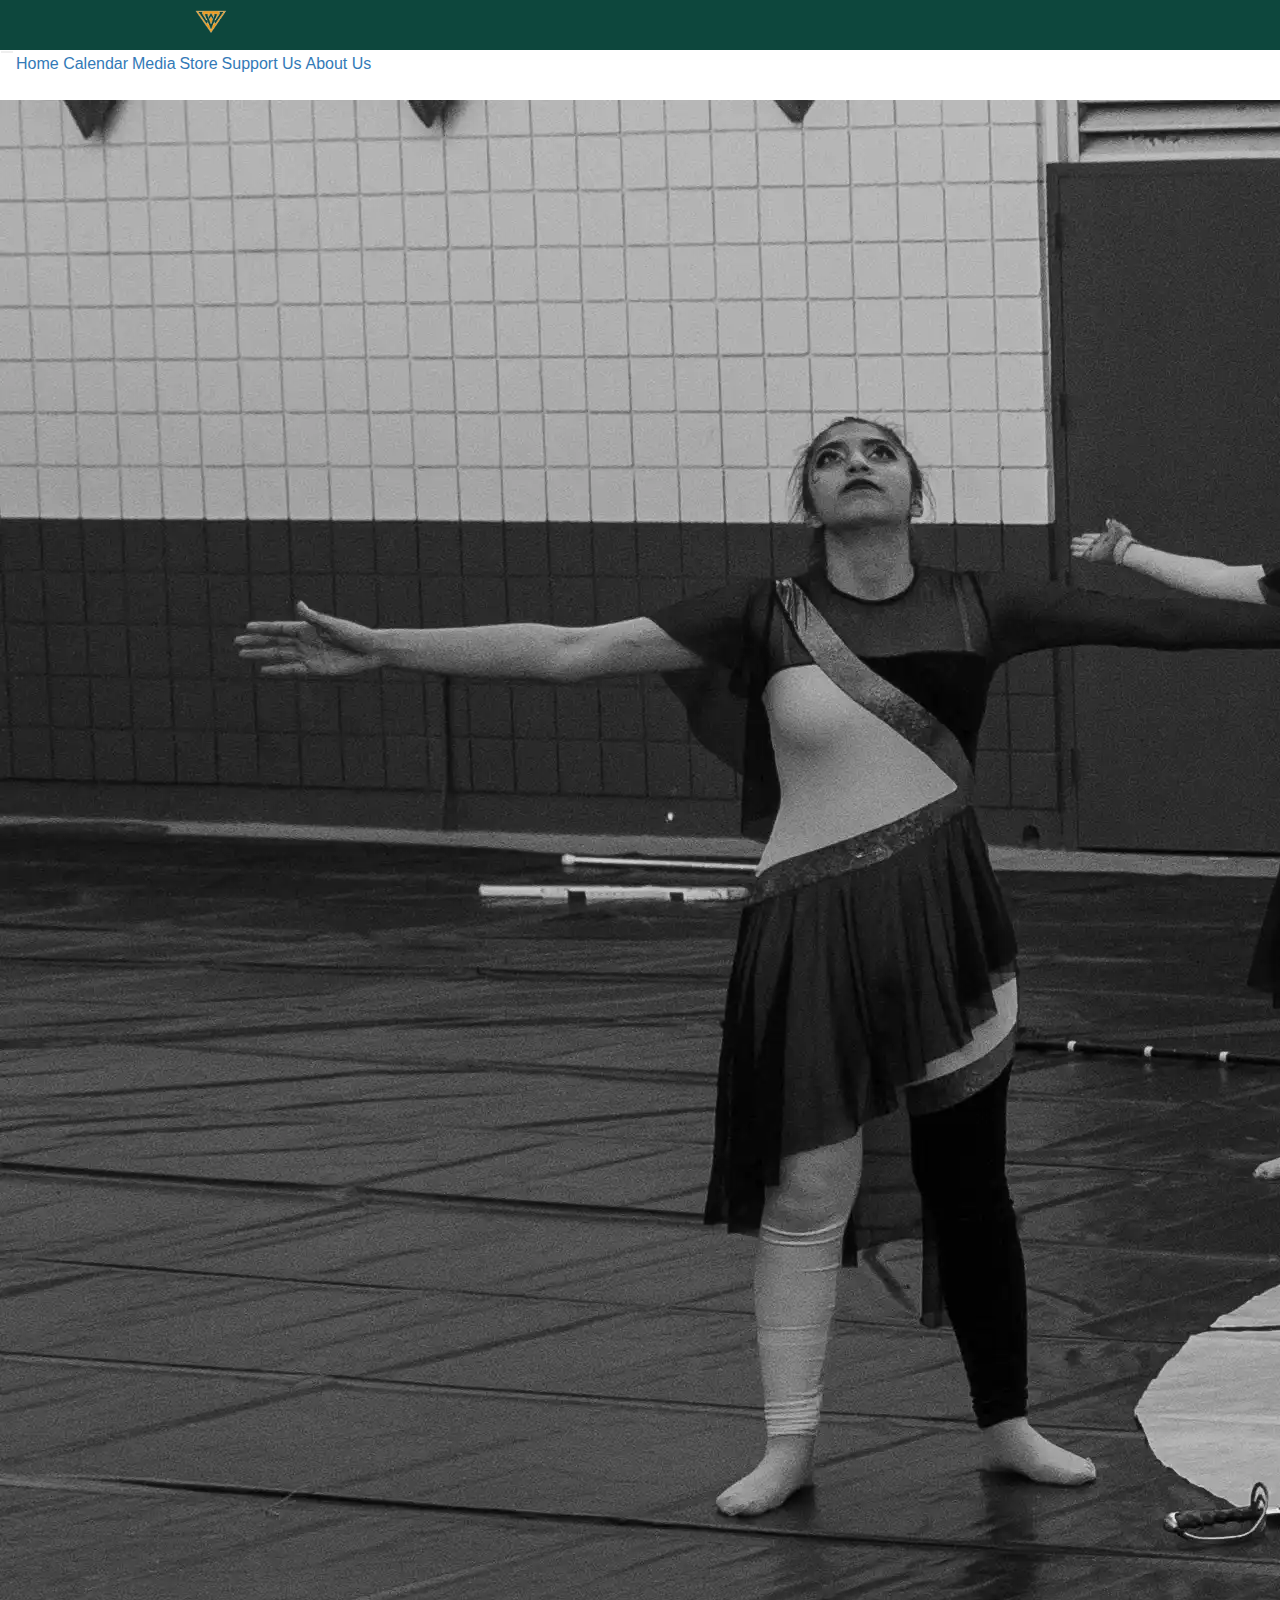
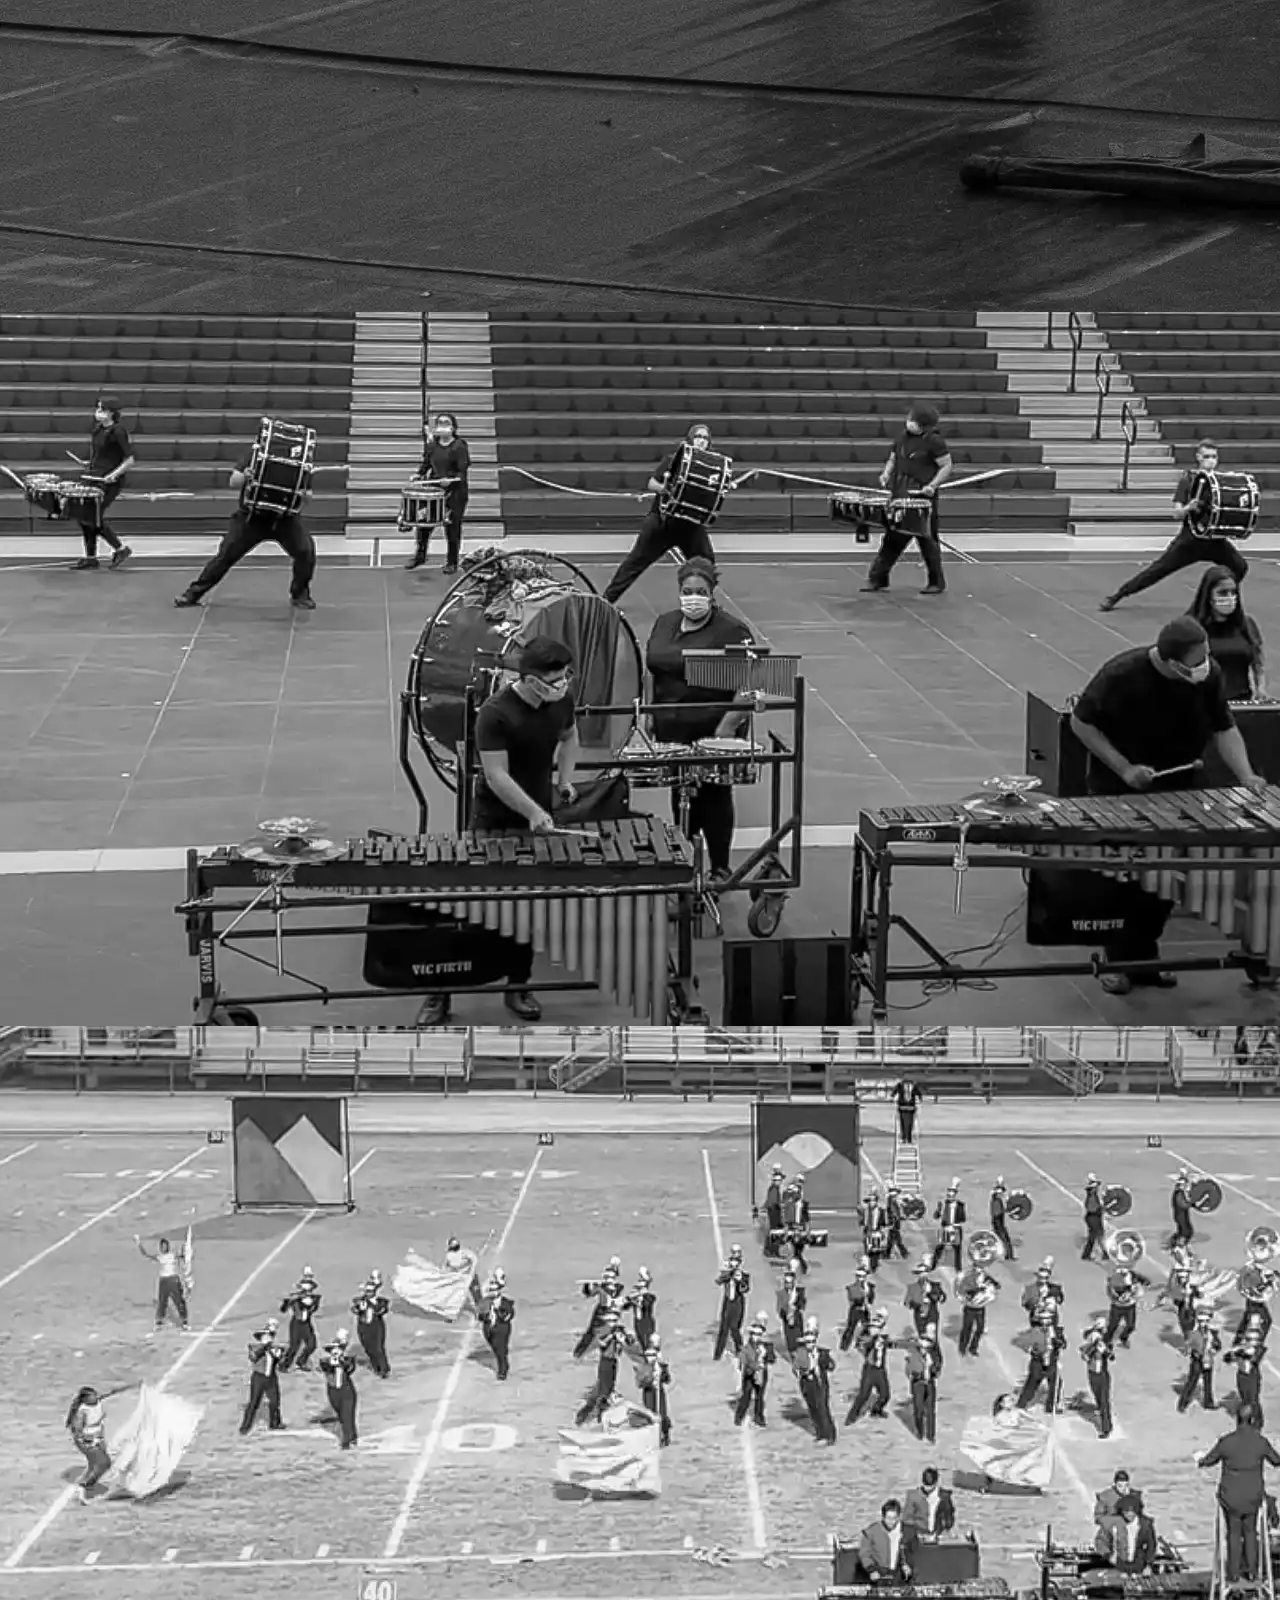
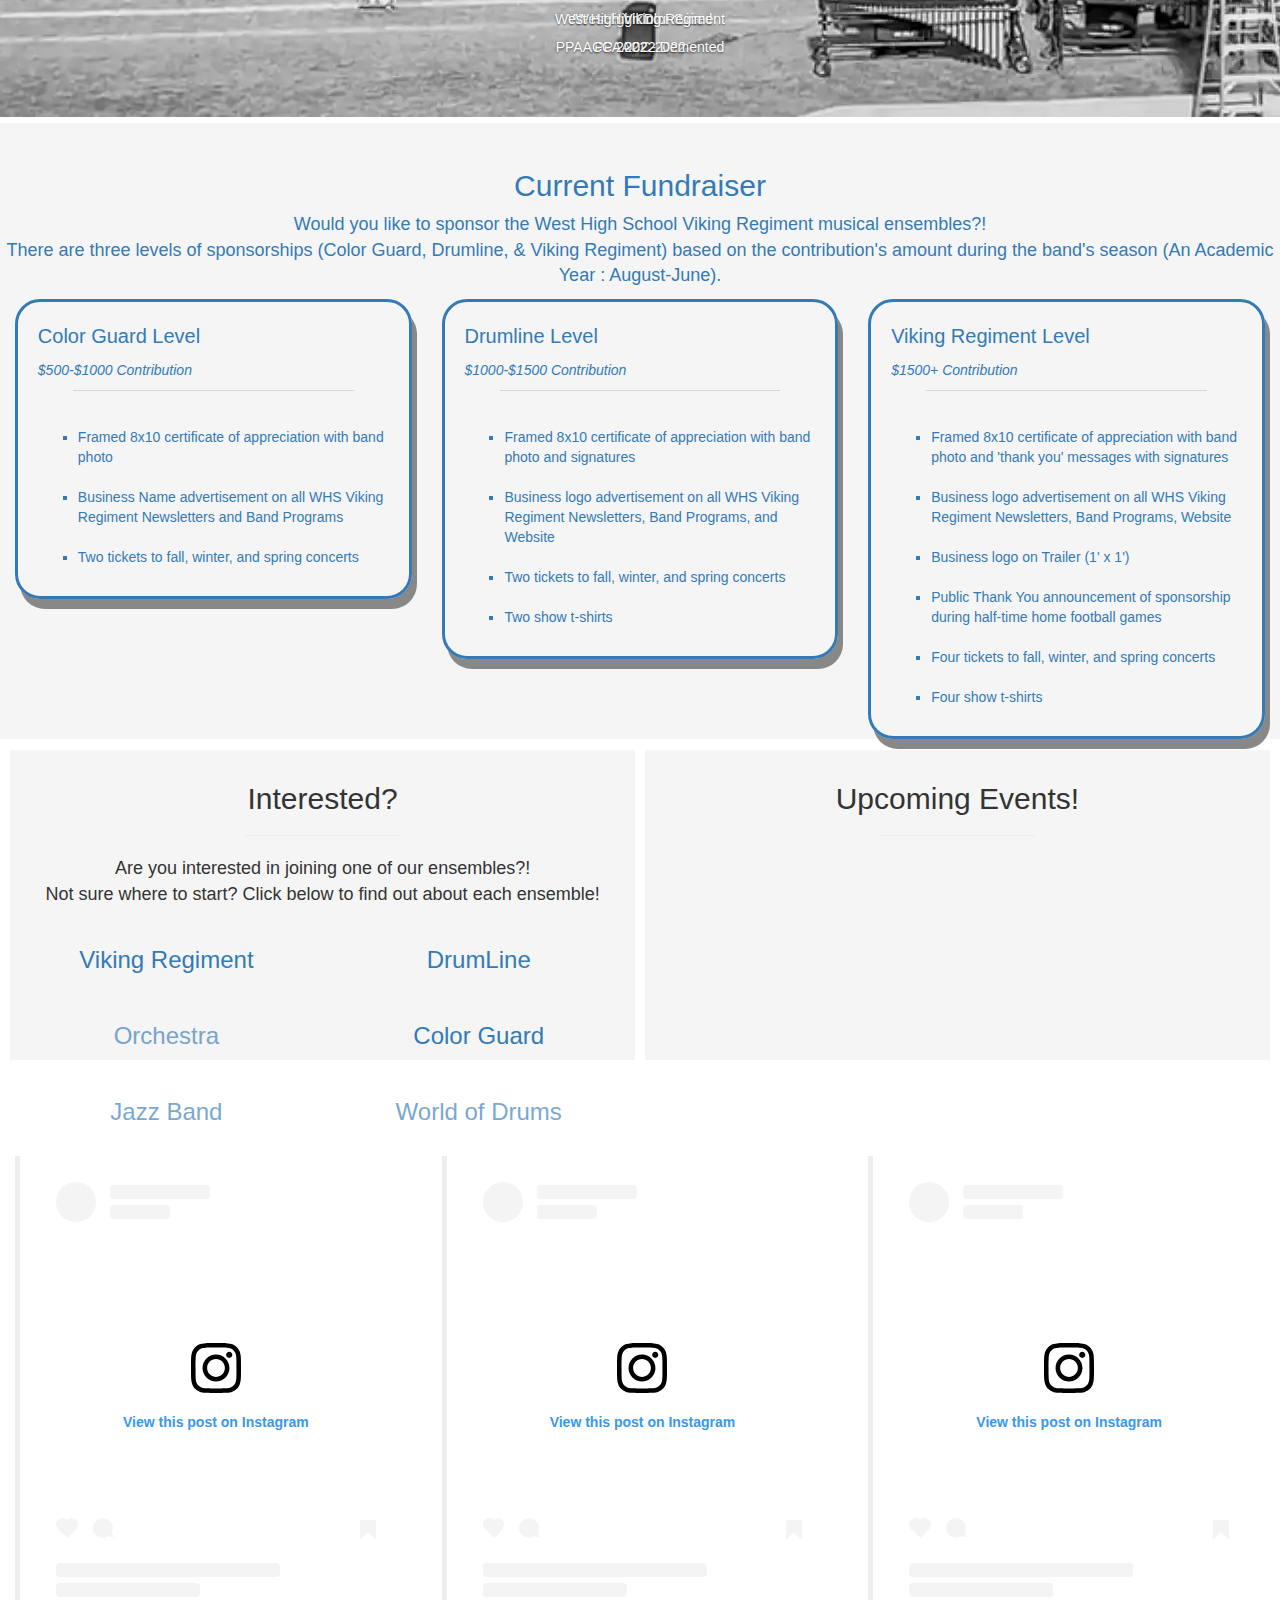
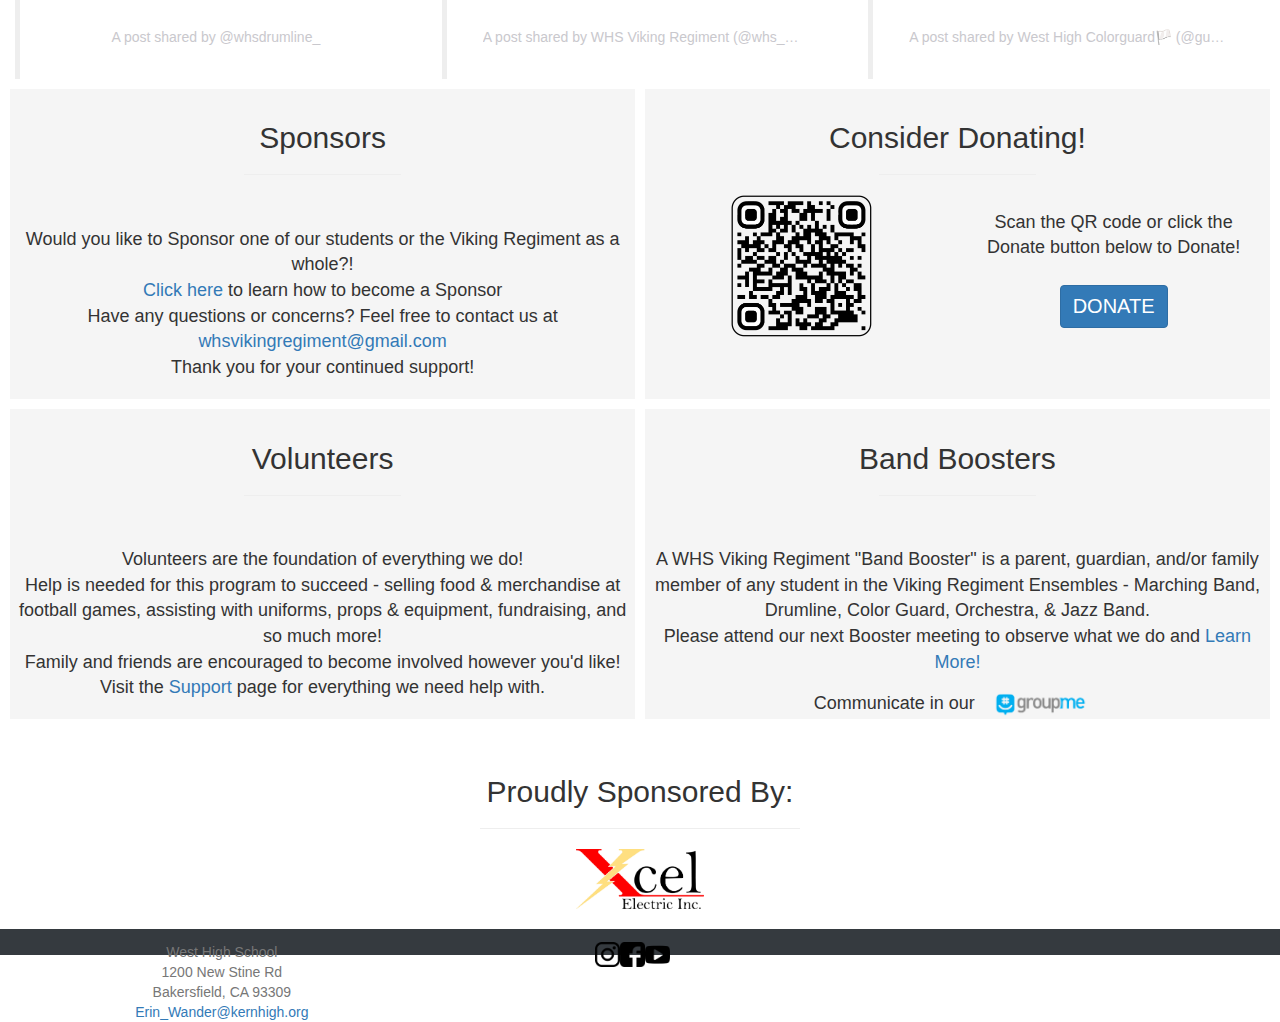
==== index.html @ 7cbf62c9 "Testing fundraiser section" ====
<!doctype = HTML>
  <html lang='en'>

  <!--<link rel="stylesheet" href="https://stackpath.bootstrapcdn.com/bootstrap/4.1.3/css/bootstrap.min.css"
    integrity="sha384-MCw98/SFnGE8fJT3GXwEOngsV7Zt27NXFoaoApmYm81iuXoPkFOJwJ8ERdknLPMO" crossorigin="anonymous">-->
  <link rel="stylesheet" href="https://maxcdn.bootstrapcdn.com/bootstrap/3.4.1/css/bootstrap.min.css">
  <link type="text/css" rel="stylesheet" href='./css/style.css'>

  <script src="https://code.jquery.com/jquery-1.10.2.js"></script>
  <script src="https://ajax.googleapis.com/ajax/libs/jquery/3.6.0/jquery.min.js"></script>
  <script src="https://maxcdn.bootstrapcdn.com/bootstrap/3.4.1/js/bootstrap.min.js"></script>




  <head>

    <title>Viking Regiment</title>
    <meta name="description" content="West High School's Viking Regiment. The Official site for all things Viking Regiment. View upcoming events, videos, and merchandise! Please consider supporting us!">
    <link rel="icon" href="./images/logos/WestHeaderLogo.png" type="image/icon type">
    <meta name="viewport" content="width=device-width, initial-scale=1.0">
  </head>

  <body>

    <div id="Navigation"></div>

    <div id="main">

      <div id="scrolls">

        <div id="homeCarousel" class="carousel slide" data-ride="carousel">

          <div class="carousel-inner">

            <div class="carousel-item active">

              <img class="d-block w-100 carouselImage" src="./images/VAPA-ColorGuard.webp" alt="First slide">
              <!--Carousel Image Sizing: 2322 × 714-->
              <div class="carousel-caption d-none d-md-block">

                <h5>West High Color Guard</h5>
                <p>PPAACC 2022</p>
              </div>
            </div>

            <div class="carousel-item">

              <img class="d-block w-100 carouselImage" src="./images/VAPA-DrumLine.webp" alt="Second slide">
              <div class="carousel-caption d-none d-md-block">

                <h5>West High DrumLine</h5>
                <p>PPAACC 2022 - Demented</p>
              </div>
            </div>

            <div class="carousel-item">

              <img class="d-block w-100 carouselImage" src="./images/VAPA-MarchingBand.webp" alt="Third slide">
              <div class="carousel-caption d-none d-md-block">

                <h5>West High Viking Regiment</h5>
                <p>2022</p>
              </div>
            </div>
          </div>
        </div>
      </div>

      <!--<div class="indexAnnouncement">

        <div class="fireworks">

          <a href="fireworks.html">

            <img class="indexAnnouncementImg" src="./images/fireworksBooth.webp">
          </a>
        </div>
      </div>-->

      <div class="indexAnnouncement">

        <div class="fundRaiser">

          <a href="fundraiserflyer.html" target="_blank">

            <div class = "indexContentTitle">

              <h1 class = "websiteTitle">Current Fundraiser</h1>
            </div>

            <div class = "indexContentDescription websiteText">
            
              <p>
                Would you like to sponsor the West High School Viking Regiment musical ensembles?!
                <br>
                There are three levels of sponsorships (Color Guard, Drumline, & Viking Regiment) based on the contribution's amount during the band's season (An Academic Year : August-June).
              </p>
            </div>

            <div class = "sponsorshipTiers row">

              <div class = "sponsorTier col-sm-4">

                <div class = "tierCard">
                                    
                  <div class = "tierName">
                                            
                    <p>Color Guard Level</p>
                  </div>

                  <div class = "tierQuantity">

                    <p>$500-$1000 Contribution</p>

                    <hr class="hrStyle">
                  </div>

                  <div class = "tierDescription">

                    <ul style="list-style-type:square;">
                                                
                      <li>Framed 8x10 certificate of appreciation with band photo</li>
                      <br>
                      <li>Business Name advertisement on all WHS Viking Regiment Newsletters and Band Programs</li>
                      <br>
                      <li>Two tickets to fall, winter, and spring concerts</li>
                    </ul>
                  </div>
                </div>
              </div>

              <div class = "sponsorTier col-sm-4">

                <div class = "tierCard">

                  <div class = "tierName">

                    <p>Drumline Level</p>
                  </div>

                  <div class = "tierQuantity">

                    <p>$1000-$1500 Contribution</p>

                    <hr class="hrStyle">
                  </div>

                  <div class = "tierDescription">

                    <ul style="list-style-type:square;">
                                                
                      <li>Framed 8x10 certificate of appreciation with band photo and signatures</li>
                      <br>
                      <li>Business logo advertisement on all WHS Viking Regiment Newsletters, Band Programs, and Website</li>
                      <br>
                      <li>Two tickets to fall, winter, and spring concerts</li>
                      <br>
                      <li>Two show t-shirts</li>
                    </ul>
                  </div>
                </div>
              </div>

              <div class = "sponsorTier col-sm-4">

                <div class = "tierCard">

                  <div class = "tierName">

                    <p>Viking Regiment Level</p>
                  </div>

                  <div class = "tierQuantity">

                    <p>$1500+ Contribution</p>

                   <hr class="hrStyle">
                  </div>

                  <div class = "tierDescription">

                    <ul style="list-style-type:square;">
                                                
                      <li>Framed 8x10 certificate of appreciation with band photo and 'thank you' messages with signatures</li>
                      <br>
                      <li>Business logo advertisement on all WHS Viking Regiment Newsletters, Band Programs, Website</li>
                      <br>
                      <li>Business logo on Trailer (1' x 1')</li>
                      <br>
                      <li>Public Thank You announcement of sponsorship during half-time home football games</li>
                      <br>
                      <li>Four tickets to fall, winter, and spring concerts</li>
                      <br>
                      <li>Four show t-shirts</li>
                    </ul>
                  </div>
                </div>
              </div>
            </div>
          </a>
        </div>
      </div>

      <div class="indexBody row">

        <div class="indexContentLeft col-xs-12 col-md-6">

          <div class = "indexContentSquare">
            <div class="indexContentTop">

              <div class="indexContentTitle">

                <h1 class="websiteTitle">Interested?</h1>

                <hr class="hrStyleTitle">
              </div>

              <div class="indexContentDescription websiteText">

                <p>Are you interested in joining one of our ensembles?!<br>
                  Not sure where to start? Click below to find out about each ensemble!</p>
              </div>
            </div>

            <div class="indexContentBottom">

              <div class="joinEnsembles row">

                <div class="joinEnsemblesLeft col-xs-6 row">

                  <div class="indexEnsemblebutton col-12">

                    <a type="button" class="btn btn-outline-dark col-12" href="./aboutUs.html/#VikingRegiment">
                      
                      <h3 class="indexEnsemble">Viking Regiment</h3>
                    </a>
                  </div>

                  <div class="indexEnsemblebutton col-12">

                    <a type="button" class="btn btn-outline-dark col-12 disabled" href="aboutUs.html/#orcheestra">
                      
                      <h3 class="indexEnsemble">Orchestra</h3>
                    </a>
                  </div>

                  <div class="indexEnsemblebutton col-12">

                    <a type="button" class="btn btn-outline-dark col-12 disabled" href="aboutUs.html/#jazzband">
                      
                      <h3 class="indexEnsemble">Jazz Band</h3>
                    </a>
                  </div>
                </div>

                <div class="joinEnsemblesRight col-xs-6">

                  <div class="indexEnsemblebutton col-12">

                    <a type="button" class="btn btn-outline-dark col-12" href="./aboutUs.html/#Drumline">
                      
                      <h3 class="indexEnsemble">DrumLine</h3>
                    </a>
                  </div>

                  <div class="indexEnsemblebutton col-12">

                    <a type="button" class="btn btn-outline-dark col-12" href="./aboutUs.html/#ColorGuard">
                      
                      <h3 class="indexEnsemble">Color Guard</h3>
                    </a>
                  </div>

                  <div class="indexEnsemblebutton col-12">

                    <a type="button" class="btn btn-outline-dark col-12 disabled" href="aboutUs.html/#drumworld">
                      
                      <h3 class="indexEnsemble">World of Drums</h3>
                    </a>
                  </div>
                </div>
              </div>
            </div>
          </div>
        </div>

        <div class="indexContentRight col-xs-12 col-md-6">

          <div class = "indexContentSquare">
            
            <div class="indexContentTop">

              <div class="indexContentTitle">

                <h1 class="websiteTitle">Upcoming Events!</h1>

                <hr class="hrStyleTitle">
              </div>
            </div>

            <div class="indexContentBottom">

              <iframe class="calendarWeek"
                
                src="https://calendar.google.com/calendar/embed?height=600&wkst=1&bgcolor=%23ffffff&ctz=America%2FLos_Angeles&mode=AGENDA&showTabs=0&showPrint=0&showDate=1&showTitle=0&showNav=0&showCalendars=0&src=ZW4udXNhI2hvbGlkYXlAZ3JvdXAudi5jYWxlbmRhci5nb29nbGUuY29t&src=a2VybmhpZ2gub3JnX2c4MG11NG1rcGh2ZWc5aThwYjRnc2JrbWVvQGdyb3VwLmNhbGVuZGFyLmdvb2dsZS5jb20&color=%230B8043&color=%23795548"
                width="800" height="600" frameborder="0" scrolling="no">
              </iframe>
            </div>
          </div>
        </div>
      </div>

      <div class="indexBody row">

        <div class="indexContent col-sm-12 col-md-4">

          <!--Instagram Start-->
          <blockquote class="instagram-media"
            data-instgrm-permalink="https://www.instagram.com/p/CWJnCMuJIZR/?utm_source=ig_embed&amp;utm_campaign=loading"
            data-instgrm-version="14">
            <div style="padding:16px;"> <a
                href="https://www.instagram.com/p/CWJnCMuJIZR/?utm_source=ig_embed&amp;utm_campaign=loading"
                style=" background:#FFFFFF; line-height:0; padding:0 0; text-align:center; text-decoration:none; width:100%;"
                target="_blank">
                <div style=" display: flex; flex-direction: row; align-items: center;">
                  <div
                    style="background-color: #F4F4F4; border-radius: 50%; flex-grow: 0; height: 40px; margin-right: 14px; width: 40px;">
                  </div>
                  <div style="display: flex; flex-direction: column; flex-grow: 1; justify-content: center;">
                    <div
                      style=" background-color: #F4F4F4; border-radius: 4px; flex-grow: 0; height: 14px; margin-bottom: 6px; width: 100px;">
                    </div>
                    <div
                      style=" background-color: #F4F4F4; border-radius: 4px; flex-grow: 0; height: 14px; width: 60px;">
                    </div>
                  </div>
                </div>
                <div style="padding: 19% 0;"></div>
                <div style="display:block; height:50px; margin:0 auto 12px; width:50px;"><svg width="50px" height="50px"
                    viewBox="0 0 60 60" version="1.1" xmlns="https://www.w3.org/2000/svg"
                    xmlns:xlink="https://www.w3.org/1999/xlink">
                    <g stroke="none" stroke-width="1" fill="none" fill-rule="evenodd">
                      <g transform="translate(-511.000000, -20.000000)" fill="#000000">
                        <g>
                          <path
                            d="M556.869,30.41 C554.814,30.41 553.148,32.076 553.148,34.131 C553.148,36.186 554.814,37.852 556.869,37.852 C558.924,37.852 560.59,36.186 560.59,34.131 C560.59,32.076 558.924,30.41 556.869,30.41 M541,60.657 C535.114,60.657 530.342,55.887 530.342,50 C530.342,44.114 535.114,39.342 541,39.342 C546.887,39.342 551.658,44.114 551.658,50 C551.658,55.887 546.887,60.657 541,60.657 M541,33.886 C532.1,33.886 524.886,41.1 524.886,50 C524.886,58.899 532.1,66.113 541,66.113 C549.9,66.113 557.115,58.899 557.115,50 C557.115,41.1 549.9,33.886 541,33.886 M565.378,62.101 C565.244,65.022 564.756,66.606 564.346,67.663 C563.803,69.06 563.154,70.057 562.106,71.106 C561.058,72.155 560.06,72.803 558.662,73.347 C557.607,73.757 556.021,74.244 553.102,74.378 C549.944,74.521 548.997,74.552 541,74.552 C533.003,74.552 532.056,74.521 528.898,74.378 C525.979,74.244 524.393,73.757 523.338,73.347 C521.94,72.803 520.942,72.155 519.894,71.106 C518.846,70.057 518.197,69.06 517.654,67.663 C517.244,66.606 516.755,65.022 516.623,62.101 C516.479,58.943 516.448,57.996 516.448,50 C516.448,42.003 516.479,41.056 516.623,37.899 C516.755,34.978 517.244,33.391 517.654,32.338 C518.197,30.938 518.846,29.942 519.894,28.894 C520.942,27.846 521.94,27.196 523.338,26.654 C524.393,26.244 525.979,25.756 528.898,25.623 C532.057,25.479 533.004,25.448 541,25.448 C548.997,25.448 549.943,25.479 553.102,25.623 C556.021,25.756 557.607,26.244 558.662,26.654 C560.06,27.196 561.058,27.846 562.106,28.894 C563.154,29.942 563.803,30.938 564.346,32.338 C564.756,33.391 565.244,34.978 565.378,37.899 C565.522,41.056 565.552,42.003 565.552,50 C565.552,57.996 565.522,58.943 565.378,62.101 M570.82,37.631 C570.674,34.438 570.167,32.258 569.425,30.349 C568.659,28.377 567.633,26.702 565.965,25.035 C564.297,23.368 562.623,22.342 560.652,21.575 C558.743,20.834 556.562,20.326 553.369,20.18 C550.169,20.033 549.148,20 541,20 C532.853,20 531.831,20.033 528.631,20.18 C525.438,20.326 523.257,20.834 521.349,21.575 C519.376,22.342 517.703,23.368 516.035,25.035 C514.368,26.702 513.342,28.377 512.574,30.349 C511.834,32.258 511.326,34.438 511.181,37.631 C511.035,40.831 511,41.851 511,50 C511,58.147 511.035,59.17 511.181,62.369 C511.326,65.562 511.834,67.743 512.574,69.651 C513.342,71.625 514.368,73.296 516.035,74.965 C517.703,76.634 519.376,77.658 521.349,78.425 C523.257,79.167 525.438,79.673 528.631,79.82 C531.831,79.965 532.853,80.001 541,80.001 C549.148,80.001 550.169,79.965 553.369,79.82 C556.562,79.673 558.743,79.167 560.652,78.425 C562.623,77.658 564.297,76.634 565.965,74.965 C567.633,73.296 568.659,71.625 569.425,69.651 C570.167,67.743 570.674,65.562 570.82,62.369 C570.966,59.17 571,58.147 571,50 C571,41.851 570.966,40.831 570.82,37.631">
                          </path>
                        </g>
                      </g>
                    </g>
                  </svg></div>
                <div style="padding-top: 8px;">
                  <div
                    style=" color:#3897f0; font-family:Arial,sans-serif; font-size:14px; font-style:normal; font-weight:550; line-height:18px;">
                    View this post on Instagram</div>
                </div>
                <div style="padding: 12.5% 0;"></div>
                <div style="display: flex; flex-direction: row; margin-bottom: 14px; align-items: center;">
                  <div>
                    <div
                      style="background-color: #F4F4F4; border-radius: 50%; height: 12.5px; width: 12.5px; transform: translateX(0px) translateY(7px);">
                    </div>
                    <div
                      style="background-color: #F4F4F4; height: 12.5px; transform: rotate(-45deg) translateX(3px) translateY(1px); width: 12.5px; flex-grow: 0; margin-right: 14px; margin-left: 2px;">
                    </div>
                    <div
                      style="background-color: #F4F4F4; border-radius: 50%; height: 12.5px; width: 12.5px; transform: translateX(9px) translateY(-18px);">
                    </div>
                  </div>
                  <div style="margin-left: 8px;">
                    <div
                      style=" background-color: #F4F4F4; border-radius: 50%; flex-grow: 0; height: 20px; width: 20px;">
                    </div>
                    <div
                      style=" width: 0; height: 0; border-top: 2px solid transparent; border-left: 6px solid #f4f4f4; border-bottom: 2px solid transparent; transform: translateX(16px) translateY(-4px) rotate(30deg)">
                    </div>
                  </div>
                  <div style="margin-left: auto;">
                    <div
                      style=" width: 0px; border-top: 8px solid #F4F4F4; border-right: 8px solid transparent; transform: translateY(16px);">
                    </div>
                    <div
                      style=" background-color: #F4F4F4; flex-grow: 0; height: 12px; width: 16px; transform: translateY(-4px);">
                    </div>
                    <div
                      style=" width: 0; height: 0; border-top: 8px solid #F4F4F4; border-left: 8px solid transparent; transform: translateY(-4px) translateX(8px);">
                    </div>
                  </div>
                </div>
                <div
                  style="display: flex; flex-direction: column; flex-grow: 1; justify-content: center; margin-bottom: 24px;">
                  <div
                    style=" background-color: #F4F4F4; border-radius: 4px; flex-grow: 0; height: 14px; margin-bottom: 6px; width: 224px;">
                  </div>
                  <div
                    style=" background-color: #F4F4F4; border-radius: 4px; flex-grow: 0; height: 14px; width: 144px;">
                  </div>
                </div>
              </a>
              <p
                style=" color:#c9c8cd; font-family:Arial,sans-serif; font-size:14px; line-height:17px; margin-bottom:0; margin-top:8px; overflow:hidden; padding:8px 0 7px; text-align:center; text-overflow:ellipsis; white-space:nowrap;">
                <a href="https://www.instagram.com/p/CWJnCMuJIZR/?utm_source=ig_embed&amp;utm_campaign=loading"
                  style=" color:#c9c8cd; font-family:Arial,sans-serif; font-size:14px; font-style:normal; font-weight:normal; line-height:17px; text-decoration:none;"
                  target="_blank">A post shared by @whsdrumline_</a>
              </p>
            </div>
          </blockquote>
          <script async src="//www.instagram.com/embed.js"></script>
          <!--Instagram End-->
        </div>

        <div class="indexContent col-sm-12 col-md-4">

          <!--Instagram Start-->
          <blockquote class="instagram-media"
            data-instgrm-permalink="https://www.instagram.com/p/CVsuBk7LFLL/?utm_source=ig_embed&amp;utm_campaign=loading"
            data-instgrm-version="14">
            <div style="padding:16px;"> <a
                href="https://www.instagram.com/p/CVsuBk7LFLL/?utm_source=ig_embed&amp;utm_campaign=loading"
                style=" background:#FFFFFF; line-height:0; padding:0 0; text-align:center; text-decoration:none; width:100%;"
                target="_blank">
                <div style=" display: flex; flex-direction: row; align-items: center;">
                  <div
                    style="background-color: #F4F4F4; border-radius: 50%; flex-grow: 0; height: 40px; margin-right: 14px; width: 40px;">
                  </div>
                  <div style="display: flex; flex-direction: column; flex-grow: 1; justify-content: center;">
                    <div
                      style=" background-color: #F4F4F4; border-radius: 4px; flex-grow: 0; height: 14px; margin-bottom: 6px; width: 100px;">
                    </div>
                    <div
                      style=" background-color: #F4F4F4; border-radius: 4px; flex-grow: 0; height: 14px; width: 60px;">
                    </div>
                  </div>
                </div>
                <div style="padding: 19% 0;"></div>
                <div style="display:block; height:50px; margin:0 auto 12px; width:50px;"><svg width="50px" height="50px"
                    viewBox="0 0 60 60" version="1.1" xmlns="https://www.w3.org/2000/svg"
                    xmlns:xlink="https://www.w3.org/1999/xlink">
                    <g stroke="none" stroke-width="1" fill="none" fill-rule="evenodd">
                      <g transform="translate(-511.000000, -20.000000)" fill="#000000">
                        <g>
                          <path
                            d="M556.869,30.41 C554.814,30.41 553.148,32.076 553.148,34.131 C553.148,36.186 554.814,37.852 556.869,37.852 C558.924,37.852 560.59,36.186 560.59,34.131 C560.59,32.076 558.924,30.41 556.869,30.41 M541,60.657 C535.114,60.657 530.342,55.887 530.342,50 C530.342,44.114 535.114,39.342 541,39.342 C546.887,39.342 551.658,44.114 551.658,50 C551.658,55.887 546.887,60.657 541,60.657 M541,33.886 C532.1,33.886 524.886,41.1 524.886,50 C524.886,58.899 532.1,66.113 541,66.113 C549.9,66.113 557.115,58.899 557.115,50 C557.115,41.1 549.9,33.886 541,33.886 M565.378,62.101 C565.244,65.022 564.756,66.606 564.346,67.663 C563.803,69.06 563.154,70.057 562.106,71.106 C561.058,72.155 560.06,72.803 558.662,73.347 C557.607,73.757 556.021,74.244 553.102,74.378 C549.944,74.521 548.997,74.552 541,74.552 C533.003,74.552 532.056,74.521 528.898,74.378 C525.979,74.244 524.393,73.757 523.338,73.347 C521.94,72.803 520.942,72.155 519.894,71.106 C518.846,70.057 518.197,69.06 517.654,67.663 C517.244,66.606 516.755,65.022 516.623,62.101 C516.479,58.943 516.448,57.996 516.448,50 C516.448,42.003 516.479,41.056 516.623,37.899 C516.755,34.978 517.244,33.391 517.654,32.338 C518.197,30.938 518.846,29.942 519.894,28.894 C520.942,27.846 521.94,27.196 523.338,26.654 C524.393,26.244 525.979,25.756 528.898,25.623 C532.057,25.479 533.004,25.448 541,25.448 C548.997,25.448 549.943,25.479 553.102,25.623 C556.021,25.756 557.607,26.244 558.662,26.654 C560.06,27.196 561.058,27.846 562.106,28.894 C563.154,29.942 563.803,30.938 564.346,32.338 C564.756,33.391 565.244,34.978 565.378,37.899 C565.522,41.056 565.552,42.003 565.552,50 C565.552,57.996 565.522,58.943 565.378,62.101 M570.82,37.631 C570.674,34.438 570.167,32.258 569.425,30.349 C568.659,28.377 567.633,26.702 565.965,25.035 C564.297,23.368 562.623,22.342 560.652,21.575 C558.743,20.834 556.562,20.326 553.369,20.18 C550.169,20.033 549.148,20 541,20 C532.853,20 531.831,20.033 528.631,20.18 C525.438,20.326 523.257,20.834 521.349,21.575 C519.376,22.342 517.703,23.368 516.035,25.035 C514.368,26.702 513.342,28.377 512.574,30.349 C511.834,32.258 511.326,34.438 511.181,37.631 C511.035,40.831 511,41.851 511,50 C511,58.147 511.035,59.17 511.181,62.369 C511.326,65.562 511.834,67.743 512.574,69.651 C513.342,71.625 514.368,73.296 516.035,74.965 C517.703,76.634 519.376,77.658 521.349,78.425 C523.257,79.167 525.438,79.673 528.631,79.82 C531.831,79.965 532.853,80.001 541,80.001 C549.148,80.001 550.169,79.965 553.369,79.82 C556.562,79.673 558.743,79.167 560.652,78.425 C562.623,77.658 564.297,76.634 565.965,74.965 C567.633,73.296 568.659,71.625 569.425,69.651 C570.167,67.743 570.674,65.562 570.82,62.369 C570.966,59.17 571,58.147 571,50 C571,41.851 570.966,40.831 570.82,37.631">
                          </path>
                        </g>
                      </g>
                    </g>
                  </svg></div>
                <div style="padding-top: 8px;">
                  <div
                    style=" color:#3897f0; font-family:Arial,sans-serif; font-size:14px; font-style:normal; font-weight:550; line-height:18px;">
                    View this post on Instagram</div>
                </div>
                <div style="padding: 12.5% 0;"></div>
                <div style="display: flex; flex-direction: row; margin-bottom: 14px; align-items: center;">
                  <div>
                    <div
                      style="background-color: #F4F4F4; border-radius: 50%; height: 12.5px; width: 12.5px; transform: translateX(0px) translateY(7px);">
                    </div>
                    <div
                      style="background-color: #F4F4F4; height: 12.5px; transform: rotate(-45deg) translateX(3px) translateY(1px); width: 12.5px; flex-grow: 0; margin-right: 14px; margin-left: 2px;">
                    </div>
                    <div
                      style="background-color: #F4F4F4; border-radius: 50%; height: 12.5px; width: 12.5px; transform: translateX(9px) translateY(-18px);">
                    </div>
                  </div>
                  <div style="margin-left: 8px;">
                    <div
                      style=" background-color: #F4F4F4; border-radius: 50%; flex-grow: 0; height: 20px; width: 20px;">
                    </div>
                    <div
                      style=" width: 0; height: 0; border-top: 2px solid transparent; border-left: 6px solid #f4f4f4; border-bottom: 2px solid transparent; transform: translateX(16px) translateY(-4px) rotate(30deg)">
                    </div>
                  </div>
                  <div style="margin-left: auto;">
                    <div
                      style=" width: 0px; border-top: 8px solid #F4F4F4; border-right: 8px solid transparent; transform: translateY(16px);">
                    </div>
                    <div
                      style=" background-color: #F4F4F4; flex-grow: 0; height: 12px; width: 16px; transform: translateY(-4px);">
                    </div>
                    <div
                      style=" width: 0; height: 0; border-top: 8px solid #F4F4F4; border-left: 8px solid transparent; transform: translateY(-4px) translateX(8px);">
                    </div>
                  </div>
                </div>
                <div
                  style="display: flex; flex-direction: column; flex-grow: 1; justify-content: center; margin-bottom: 24px;">
                  <div
                    style=" background-color: #F4F4F4; border-radius: 4px; flex-grow: 0; height: 14px; margin-bottom: 6px; width: 224px;">
                  </div>
                  <div
                    style=" background-color: #F4F4F4; border-radius: 4px; flex-grow: 0; height: 14px; width: 144px;">
                  </div>
                </div>
              </a>
              <p
                style=" color:#c9c8cd; font-family:Arial,sans-serif; font-size:14px; line-height:17px; margin-bottom:0; margin-top:8px; overflow:hidden; padding:8px 0 7px; text-align:center; text-overflow:ellipsis; white-space:nowrap;">
                <a href="https://www.instagram.com/p/CVsuBk7LFLL/?utm_source=ig_embed&amp;utm_campaign=loading"
                  style=" color:#c9c8cd; font-family:Arial,sans-serif; font-size:14px; font-style:normal; font-weight:normal; line-height:17px; text-decoration:none;"
                  target="_blank">A post shared by WHS Viking Regiment (@whs_vikingregiment)</a>
              </p>
            </div>
          </blockquote>
          <script async src="//www.instagram.com/embed.js"></script>
          <!--Instagram End-->
        </div>

        <div class="indexContent col-sm-12 col-md-4">

          <!--Instagram Start-->
          <blockquote class="instagram-media"
            data-instgrm-permalink="https://www.instagram.com/p/CcD3TTrPAkm/?utm_source=ig_embed&amp;utm_campaign=loading"
            data-instgrm-version="14">
            <div style="padding:16px;"> <a
                href="https://www.instagram.com/p/CcD3TTrPAkm/?utm_source=ig_embed&amp;utm_campaign=loading"
                style=" background:#FFFFFF; line-height:0; padding:0 0; text-align:center; text-decoration:none; width:100%;"
                target="_blank">
                <div style=" display: flex; flex-direction: row; align-items: center;">
                  <div
                    style="background-color: #F4F4F4; border-radius: 50%; flex-grow: 0; height: 40px; margin-right: 14px; width: 40px;">
                  </div>
                  <div style="display: flex; flex-direction: column; flex-grow: 1; justify-content: center;">
                    <div
                      style=" background-color: #F4F4F4; border-radius: 4px; flex-grow: 0; height: 14px; margin-bottom: 6px; width: 100px;">
                    </div>
                    <div
                      style=" background-color: #F4F4F4; border-radius: 4px; flex-grow: 0; height: 14px; width: 60px;">
                    </div>
                  </div>
                </div>
                <div style="padding: 19% 0;"></div>
                <div style="display:block; height:50px; margin:0 auto 12px; width:50px;"><svg width="50px" height="50px"
                    viewBox="0 0 60 60" version="1.1" xmlns="https://www.w3.org/2000/svg"
                    xmlns:xlink="https://www.w3.org/1999/xlink">
                    <g stroke="none" stroke-width="1" fill="none" fill-rule="evenodd">
                      <g transform="translate(-511.000000, -20.000000)" fill="#000000">
                        <g>
                          <path
                            d="M556.869,30.41 C554.814,30.41 553.148,32.076 553.148,34.131 C553.148,36.186 554.814,37.852 556.869,37.852 C558.924,37.852 560.59,36.186 560.59,34.131 C560.59,32.076 558.924,30.41 556.869,30.41 M541,60.657 C535.114,60.657 530.342,55.887 530.342,50 C530.342,44.114 535.114,39.342 541,39.342 C546.887,39.342 551.658,44.114 551.658,50 C551.658,55.887 546.887,60.657 541,60.657 M541,33.886 C532.1,33.886 524.886,41.1 524.886,50 C524.886,58.899 532.1,66.113 541,66.113 C549.9,66.113 557.115,58.899 557.115,50 C557.115,41.1 549.9,33.886 541,33.886 M565.378,62.101 C565.244,65.022 564.756,66.606 564.346,67.663 C563.803,69.06 563.154,70.057 562.106,71.106 C561.058,72.155 560.06,72.803 558.662,73.347 C557.607,73.757 556.021,74.244 553.102,74.378 C549.944,74.521 548.997,74.552 541,74.552 C533.003,74.552 532.056,74.521 528.898,74.378 C525.979,74.244 524.393,73.757 523.338,73.347 C521.94,72.803 520.942,72.155 519.894,71.106 C518.846,70.057 518.197,69.06 517.654,67.663 C517.244,66.606 516.755,65.022 516.623,62.101 C516.479,58.943 516.448,57.996 516.448,50 C516.448,42.003 516.479,41.056 516.623,37.899 C516.755,34.978 517.244,33.391 517.654,32.338 C518.197,30.938 518.846,29.942 519.894,28.894 C520.942,27.846 521.94,27.196 523.338,26.654 C524.393,26.244 525.979,25.756 528.898,25.623 C532.057,25.479 533.004,25.448 541,25.448 C548.997,25.448 549.943,25.479 553.102,25.623 C556.021,25.756 557.607,26.244 558.662,26.654 C560.06,27.196 561.058,27.846 562.106,28.894 C563.154,29.942 563.803,30.938 564.346,32.338 C564.756,33.391 565.244,34.978 565.378,37.899 C565.522,41.056 565.552,42.003 565.552,50 C565.552,57.996 565.522,58.943 565.378,62.101 M570.82,37.631 C570.674,34.438 570.167,32.258 569.425,30.349 C568.659,28.377 567.633,26.702 565.965,25.035 C564.297,23.368 562.623,22.342 560.652,21.575 C558.743,20.834 556.562,20.326 553.369,20.18 C550.169,20.033 549.148,20 541,20 C532.853,20 531.831,20.033 528.631,20.18 C525.438,20.326 523.257,20.834 521.349,21.575 C519.376,22.342 517.703,23.368 516.035,25.035 C514.368,26.702 513.342,28.377 512.574,30.349 C511.834,32.258 511.326,34.438 511.181,37.631 C511.035,40.831 511,41.851 511,50 C511,58.147 511.035,59.17 511.181,62.369 C511.326,65.562 511.834,67.743 512.574,69.651 C513.342,71.625 514.368,73.296 516.035,74.965 C517.703,76.634 519.376,77.658 521.349,78.425 C523.257,79.167 525.438,79.673 528.631,79.82 C531.831,79.965 532.853,80.001 541,80.001 C549.148,80.001 550.169,79.965 553.369,79.82 C556.562,79.673 558.743,79.167 560.652,78.425 C562.623,77.658 564.297,76.634 565.965,74.965 C567.633,73.296 568.659,71.625 569.425,69.651 C570.167,67.743 570.674,65.562 570.82,62.369 C570.966,59.17 571,58.147 571,50 C571,41.851 570.966,40.831 570.82,37.631">
                          </path>
                        </g>
                      </g>
                    </g>
                  </svg></div>
                <div style="padding-top: 8px;">
                  <div
                    style=" color:#3897f0; font-family:Arial,sans-serif; font-size:14px; font-style:normal; font-weight:550; line-height:18px;">
                    View this post on Instagram</div>
                </div>
                <div style="padding: 12.5% 0;"></div>
                <div style="display: flex; flex-direction: row; margin-bottom: 14px; align-items: center;">
                  <div>
                    <div
                      style="background-color: #F4F4F4; border-radius: 50%; height: 12.5px; width: 12.5px; transform: translateX(0px) translateY(7px);">
                    </div>
                    <div
                      style="background-color: #F4F4F4; height: 12.5px; transform: rotate(-45deg) translateX(3px) translateY(1px); width: 12.5px; flex-grow: 0; margin-right: 14px; margin-left: 2px;">
                    </div>
                    <div
                      style="background-color: #F4F4F4; border-radius: 50%; height: 12.5px; width: 12.5px; transform: translateX(9px) translateY(-18px);">
                    </div>
                  </div>
                  <div style="margin-left: 8px;">
                    <div
                      style=" background-color: #F4F4F4; border-radius: 50%; flex-grow: 0; height: 20px; width: 20px;">
                    </div>
                    <div
                      style=" width: 0; height: 0; border-top: 2px solid transparent; border-left: 6px solid #f4f4f4; border-bottom: 2px solid transparent; transform: translateX(16px) translateY(-4px) rotate(30deg)">
                    </div>
                  </div>
                  <div style="margin-left: auto;">
                    <div
                      style=" width: 0px; border-top: 8px solid #F4F4F4; border-right: 8px solid transparent; transform: translateY(16px);">
                    </div>
                    <div
                      style=" background-color: #F4F4F4; flex-grow: 0; height: 12px; width: 16px; transform: translateY(-4px);">
                    </div>
                    <div
                      style=" width: 0; height: 0; border-top: 8px solid #F4F4F4; border-left: 8px solid transparent; transform: translateY(-4px) translateX(8px);">
                    </div>
                  </div>
                </div>
                <div
                  style="display: flex; flex-direction: column; flex-grow: 1; justify-content: center; margin-bottom: 24px;">
                  <div
                    style=" background-color: #F4F4F4; border-radius: 4px; flex-grow: 0; height: 14px; margin-bottom: 6px; width: 224px;">
                  </div>
                  <div
                    style=" background-color: #F4F4F4; border-radius: 4px; flex-grow: 0; height: 14px; width: 144px;">
                  </div>
                </div>
              </a>
              <p
                style=" color:#c9c8cd; font-family:Arial,sans-serif; font-size:14px; line-height:17px; margin-bottom:0; margin-top:8px; overflow:hidden; padding:8px 0 7px; text-align:center; text-overflow:ellipsis; white-space:nowrap;">
                <a href="https://www.instagram.com/p/CcD3TTrPAkm/?utm_source=ig_embed&amp;utm_campaign=loading"
                  style=" color:#c9c8cd; font-family:Arial,sans-serif; font-size:14px; font-style:normal; font-weight:normal; line-height:17px; text-decoration:none;"
                  target="_blank">A post shared by West High Colorguard🏳️ (@guardiesofwesthigh)</a>
              </p>
            </div>
          </blockquote>
          <script async src="//www.instagram.com/embed.js"></script>
          <!--Instagram End-->
        </div>
      </div>

      <div class = "indexBody row">

        <div class = "indexContentLeft col-xs-12 col-md-6">

          <div class = "indexContentSquare">

            <div class="indexContentTop">
  
              <div class="indexContentTitle">
  
                <h1 class="websiteTitle">Sponsors</h1>

                <hr class = "hrStyleTitle">
              </div>
            </div>
  
            <div class="indexContentBottom">
              <!--indexContentBottomText-->
              <div class="indexContentDescription websiteText squareSpacing">
  
                <p>Would you like to Sponsor one of our students or the Viking Regiment as a whole?!<br>
                  <a class="disabled" href="./support.html/#Sponsors">Click here</a> to learn how to become a Sponsor<br>
                  Have any questions or concerns? Feel free to contact us at <a
                    href="mailto:whsvikingregiment@gmail.com">whsvikingregiment@gmail.com</a><br>
                  Thank you for your continued support!
                </p>
              </div>
            </div>
          </div>
        </div>

        <div class = "indexContentRight col-xs-12 col-md-6">
        
          <div class = "indexContentSquare">

            <div class = "indexContentTop">
                
              <div class = "indexContentTitle">

                <h1 class = "websiteTitle">Consider Donating!</h1>

                <hr class = "hrStyleTitle">
              </div>
            </div>

            <div class = "indexContentBottom">
               
              <div class = "donation row">

                <div class = "donationLeft col-xs-12 col-md-6">

                  <img class = "PaypalQR" src = "./images/PaypalQR.png">
                </div>

                <div class = "donationRight col-xs-12 col-md-6">
                
                  <div class = "indexContentDescription websiteText squareSpacing">

                    <p>Scan the QR code or click the Donate button below to Donate!</p>
                  </div>

                  <div class="indexContentSponsorDonationButton squareSpacing">

                    <a class="btn btn-primary websiteText" href="https://www.paypal.com/paypalme/whsvikingregiment" target="_blank" role="button">DONATE</a>
                  </div>
                </div>
              </div>
            </div>
          </div>
        </div>
      </div>

      <div class="indexBody row footerStart">

          <div class="indexContentLeft col-xs-12 col-md-6">

            <div class = "indexContentSquare">
            
              <div class="indexContentTop">

                <div class="indexContentTitle">

                  <h1 class="websiteTitle">Volunteers</h1>
                  <hr class = "hrStyleTitle">
                </div>
              </div>

              <div class = "indexContentBottom">
              
                <div class="indexContentDescription websiteText squareSpacing">

                  <p>Volunteers are the foundation of everything we do!<br>
                    Help is needed for this program to succeed - selling food & merchandise at football games, assisting
                    with uniforms, props & equipment, fundraising, and so much more!<br>
                    Family and friends are encouraged to become involved however you'd like!<br>
                    Visit the <a class="disabled" href="./support.html/#Volunteers">Support</a> page for everything we need help with.
                  </p>
                </div>
              </div>
            </div>
          </div>

          <div class="indexContentRight col-xs-12 col-md-6">

            <div class = "indexContentSquare">
             
              <div class="indexContentTop">

                <div class="indexContentTitle">

                  <h1 class="websiteTitle">Band Boosters</h1>

                  <hr class = "hrStyleTitle">
                </div>
              </div>

              <div class="indexContentBottom">

                <div class="indexContentDescription websiteText squareSpacing">

                  <p>A WHS Viking Regiment "Band Booster" is a parent, guardian, and/or family member of any student in
                    the Viking Regiment Ensembles -
                    Marching Band, Drumline, Color Guard, Orchestra, & Jazz Band.<br>
                    Please attend our next Booster meeting to observe what we do and <a class="disabled" href="./support.html/#Boosters">Learn More!</a>
                  </p>
                  <p>Communicate in our <a class="btn btn-outline-dark"
                      href="https://groupme.com/join_group/51972053/lwRGgGzS" target="_blank" role="button"><img
                        class="indexContentBandBoosterBandLogo" src="./images/logos/groupMe.png"></a>
                  </p>
                </div>
              </div>
            </div>
          </div>
      </div>

      <div class = "indexBody row">

        <div class = "sponsoredBy">

          <div class = indexContentTop">
        
            <div class = "indexContentTitle">
            
              <h1 class = "websiteTitle">Proudly Sponsored By:</h1>

              <hr class = "hrStyleTitle">
            </div>
          </div>
        

          <div class = "sponsoredByLogos">

            <div class = "sponsoredByLogosPosition">
            
              <img class = "sponsoredByLogo" src = "./images/logos/Xcel.jpg">
            </div>
          </div>
        </div>
      </div>



    </div>


    <div id="Footer"></div>

    <script>

      $(function () {

        $("#Navigation").load("nav.html");
      });

      $(function () {

        $("#Footer").load("footer.html");
      });
    </script>
  </body>

  </html>
---- css/style.css ----
#html {

    height: 100vh;
    background-color: #0D473D;
    width: 100%;
}

#main {

    width: 100%;
}

#body {

    height: 100vh;
    width: 100%;
}

.row {

    margin: 0!important;
}




/* ------------------- Main -----------------------*/


.main {

    z-index: 1;
}

.websiteTitle {

    font-size: 30;
    font-weight: 500;
    text-align: center;
}

#scrolls {

    width: 100%;
    pointer-events: none;
}

.indexAnnouncement {

    margin-top: .5%;
    background-color: whitesmoke;
}

.indexAnnouncementImg {

    width: 100%;
}

.hrStyleTitle {

    width: 25%;
}

.websiteText {

    font-size: 18px;
    font-weight: 300;
    text-align: center;
}

.hrStyle {

    width: 80%;
    text-align: center;
    background-color: rgba(0,0,0,0.13);
    height: 1;
    margin: 0 auto;
    border: 0pt none;
}

.indexBody {

    min-height: 200px;
    width: 100%;
    margin-top: .8%!important;
    margin-left: 0!important;
    margin-right: 0!important;
    margin-bottom: 0!important;
}

.indexContentTitle {

    padding-top: 2%;
    /*padding-bottom: 2%;*/
}

.indexContentBottom {

    width: 100%;
    text-align: center;
}

.indexContentLeft {

    padding-right: .4%!important;
    padding-left: .8%!important;
}

.indexContentRight {

    padding-left: .4%!important;
    padding-right: .8%!important;
}

.indexEnsemblebutton {

    padding-top: 1%;
    padding-bottom: 1%;
}

.calendarWeek {

    width: 95%;
    height: 220px;
    overflow-y: scroll;
}

.instagram-media {

    margin: auto!important;
}

.indexContentSquare {

    height: 310px;
    background-color: whitesmoke;
}

.indexContentBandBoosterBandLogo {

    height: 25px;
}

.squareSpacing {

    padding-top: 5%;
}

.QRCodeTitle {

    text-align: center;
}

.PaypalQR {

    width: 50%;
}

.btn {

    font-size: 20px!important;
}

.footerStart {

    margin-bottom: .8%!important;
}

.sponsoredBy {

    width: 100%;
}

.sponsoredByLogos {

    text-align: center;
}

.sponsoredByLogo {

    width: 10%;
}

.tierCard {

    border: solid;
    border-radius: 25px;
    box-shadow: 5px 10px #888888;
    padding: 5%;
}

.tierName {

    font-size: 20px;
    font-weight: 500;
}

.tierQuantity {

    font-style: italic;
    font-weight: 400;
    margin-bottom: 10%;
}

.tierDescription {

    text-align: left;
}

@media only screen and (max-width: 600px){

    /*---------------------- MAIN -----------------------*/
    #scrolls {

        max-height: 30vh;
    }

    .indexBody {

        margin-top: 0!important;
    }

    .indexContent {

        padding-top: 5%;
        padding-bottom: 5%;
    }

    .indexContentSquare {

        padding-right: 2%;
        padding-left: 2%;
    }

    .indexContentLeft {

        padding-top: 2%!important;
        padding-right: 0!important;
        padding-left: 0!important;
    }

    .indexContentRight {

        padding-top: 2%;
        padding-right: 0!important;
        padding-left: 0!important;
    }

    .indexContentDescription {

        font-size: 16px;
    }

    .indexEnsemble {

        font-size: 16px;
    }

    .indexVolunteer {

        font-size: 18px;
    }
   
    .joinEnsemblesLeft {
        
        padding-left: 1%;
        padding-right: 1%;
    }    

    .joinEnsemblesRight {

        padding-left: 1%;
        padding-right: 1%;
    }

    .contentBorder {

        border-right-style: none;
    }

    .websiteTitle {

        font-size: 20px;
    }

    .indexEnsembleButton {

        padding-top: 1%!important;
        padding-bottom: 1%!important;
        padding-left: 0!important;
        padding-right: 0!important;
    }

    .calendarWeek {

        height: 240px;
        width: 95%;
    }

    .PaypalQR {

        width: 25%;
    }

    .QRCodeImage {

        width: 100%;
    }

    .footerStart {

        margin-bottom: 2%!important;
    }

    .sponsoredByLogo {

        width: 50%;
    }
    
    .tierCard {

        margin-bottom: 10%;
    }
}
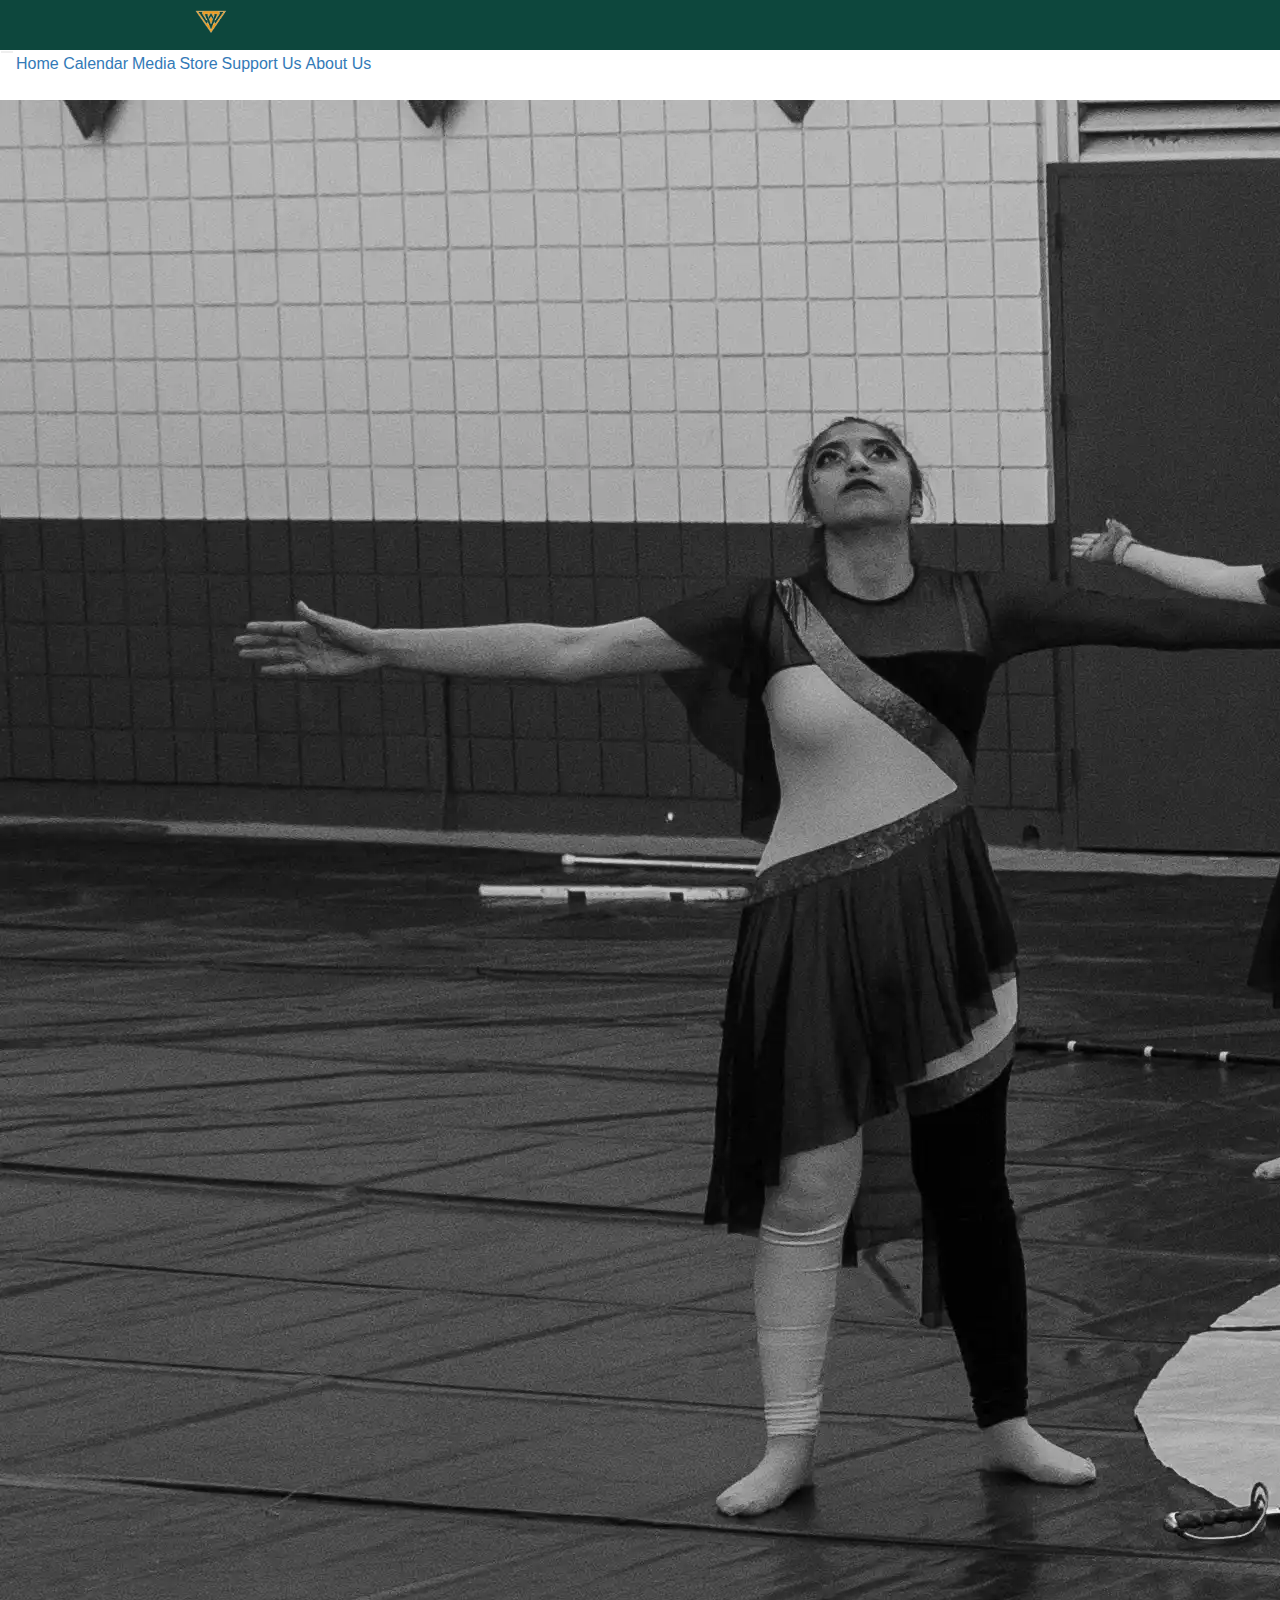
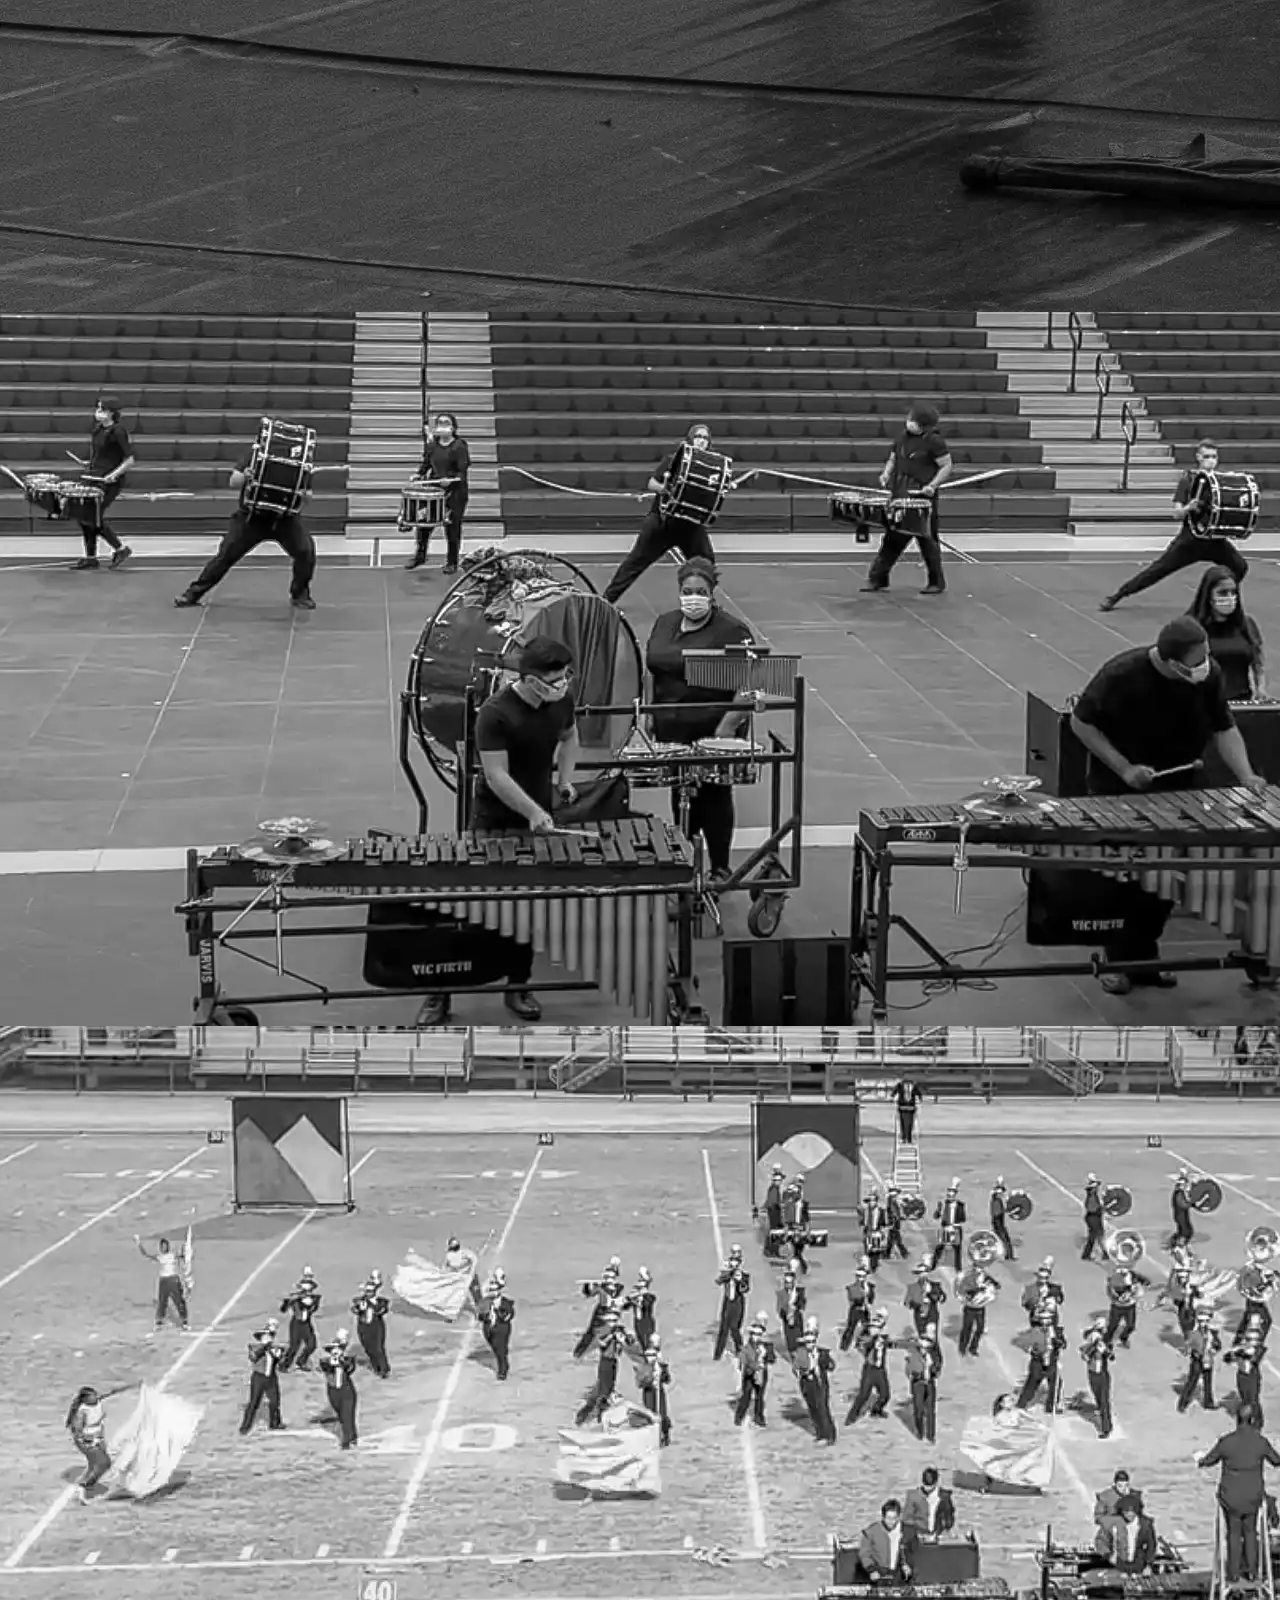
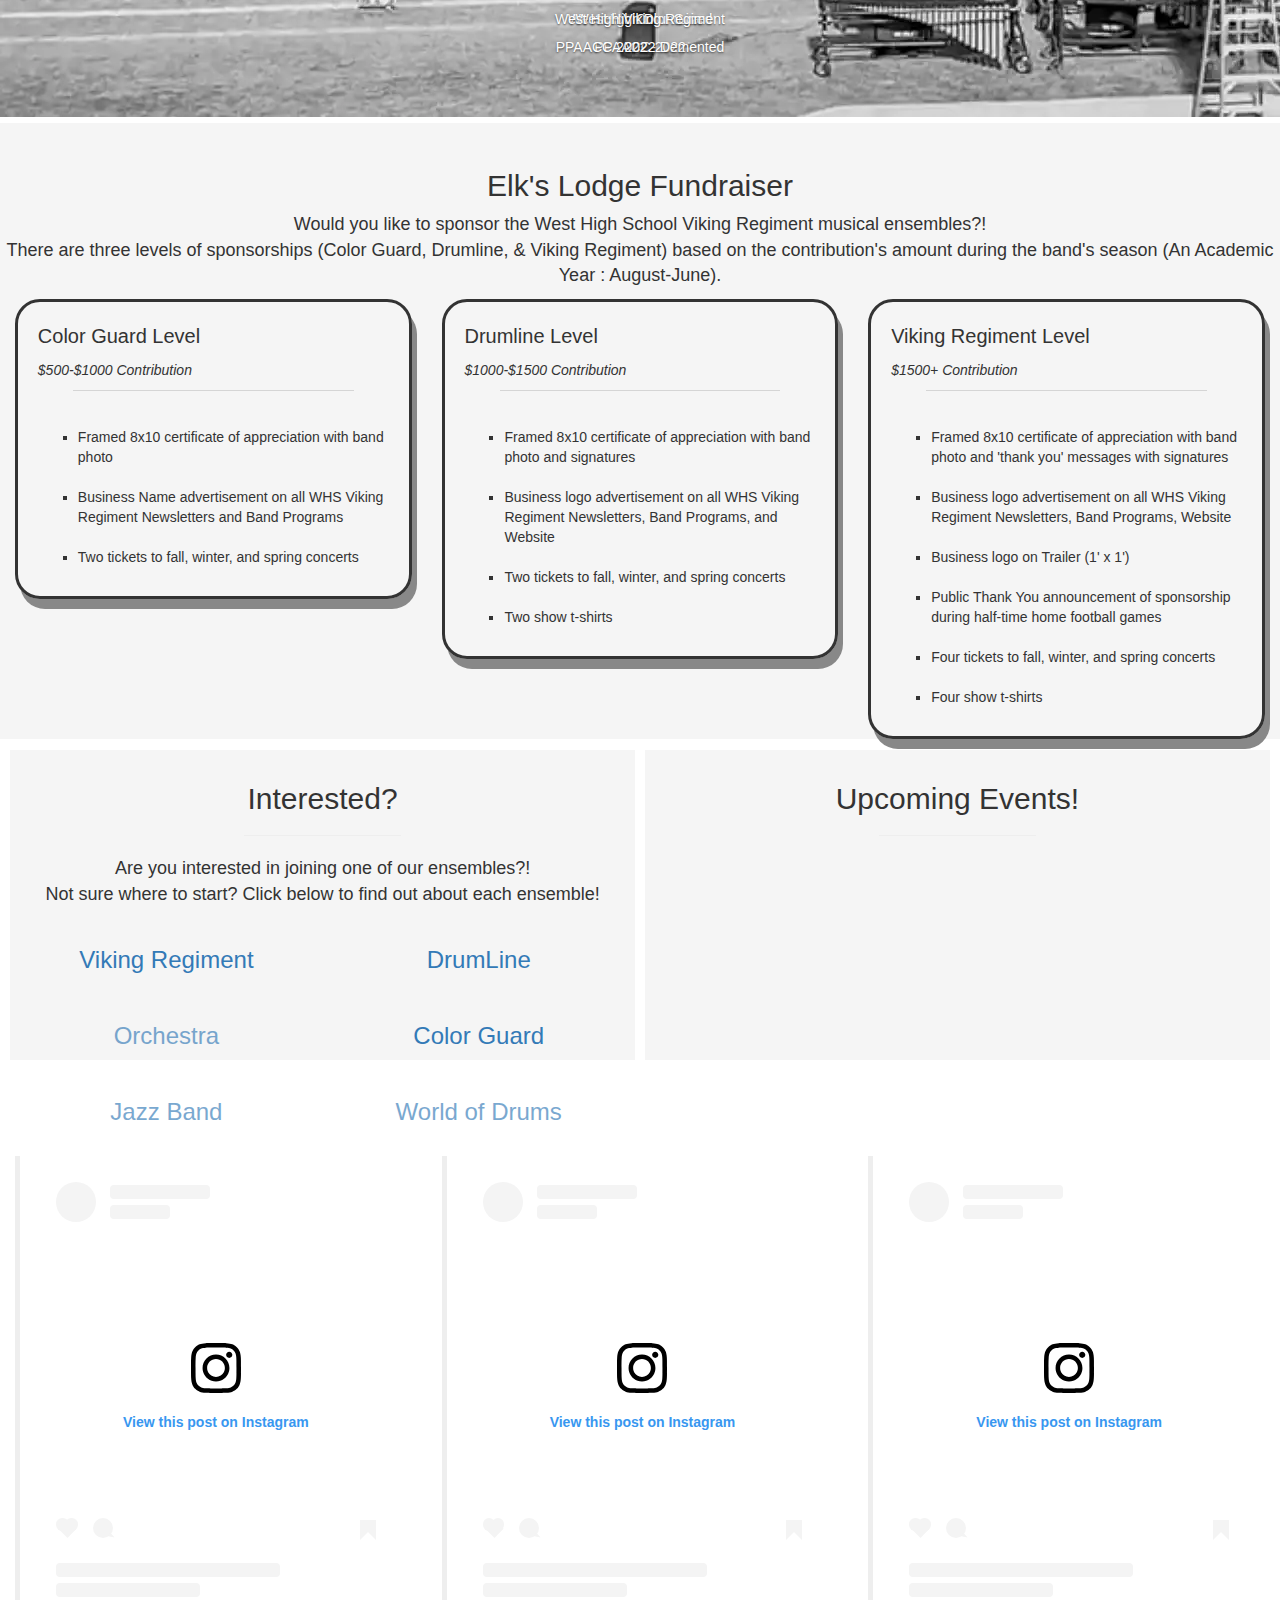
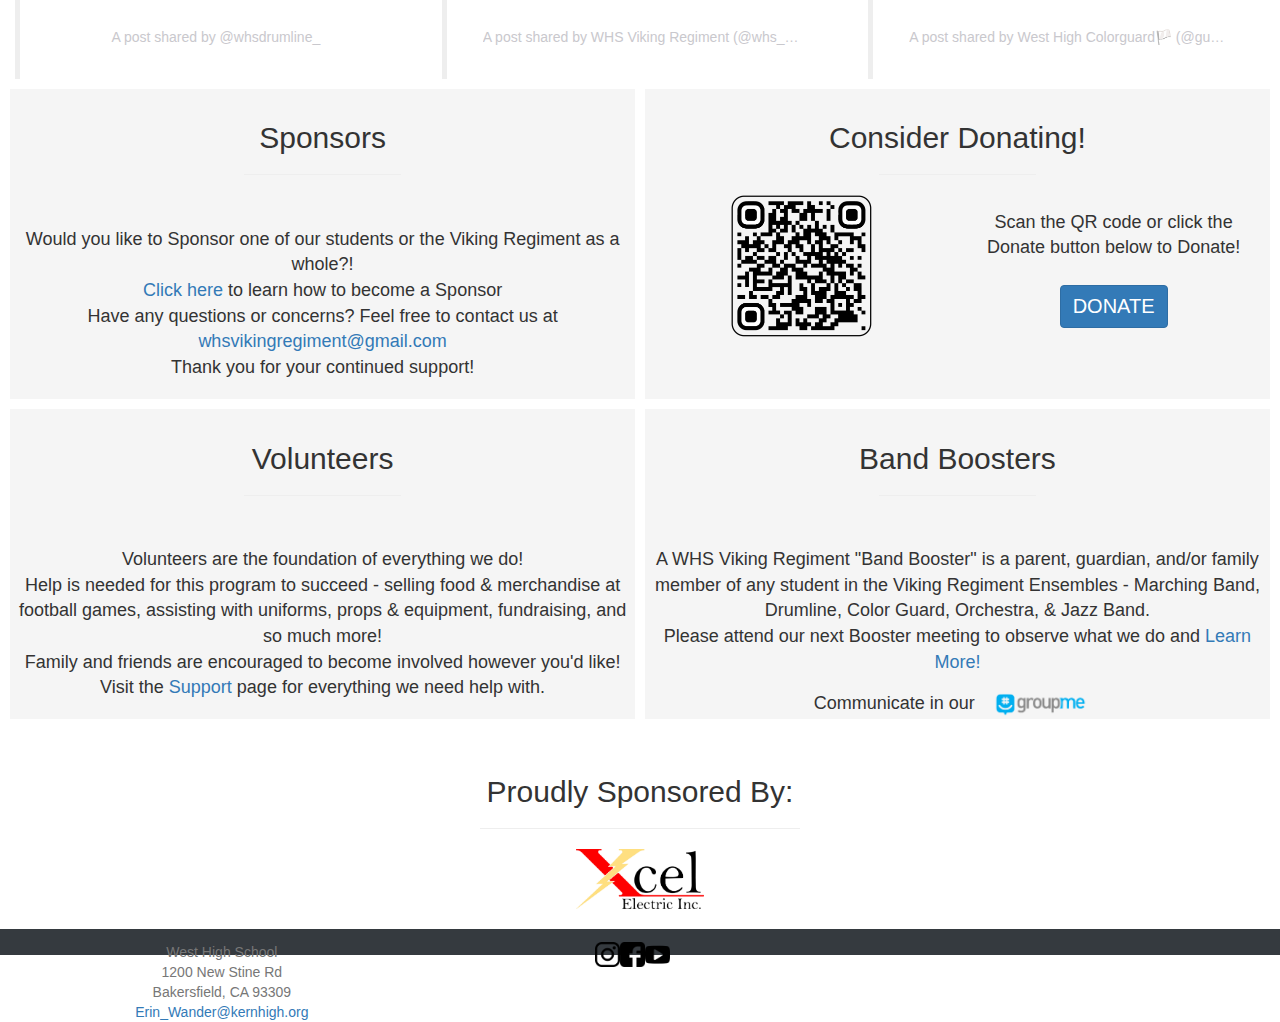
==== commit e6da34d7: "Testing fundraiser section" ====
--- a/index.html
+++ b/index.html
@@ -82,11 +82,11 @@
 
         <div class="fundRaiser">
 
-          <a href="fundraiserflyer.html" target="_blank">
+          <!--<a href="fundraiserflyer.html" target="_blank">-->
 
             <div class = "indexContentTitle">
 
-              <h1 class = "websiteTitle">Current Fundraiser</h1>
+              <h1 class = "websiteTitle">Elk's Lodge Fundraiser</h1>
             </div>
 
             <div class = "indexContentDescription websiteText">
@@ -198,7 +198,7 @@
                 </div>
               </div>
             </div>
-          </a>
+          <!--</a>-->
         </div>
       </div>
 
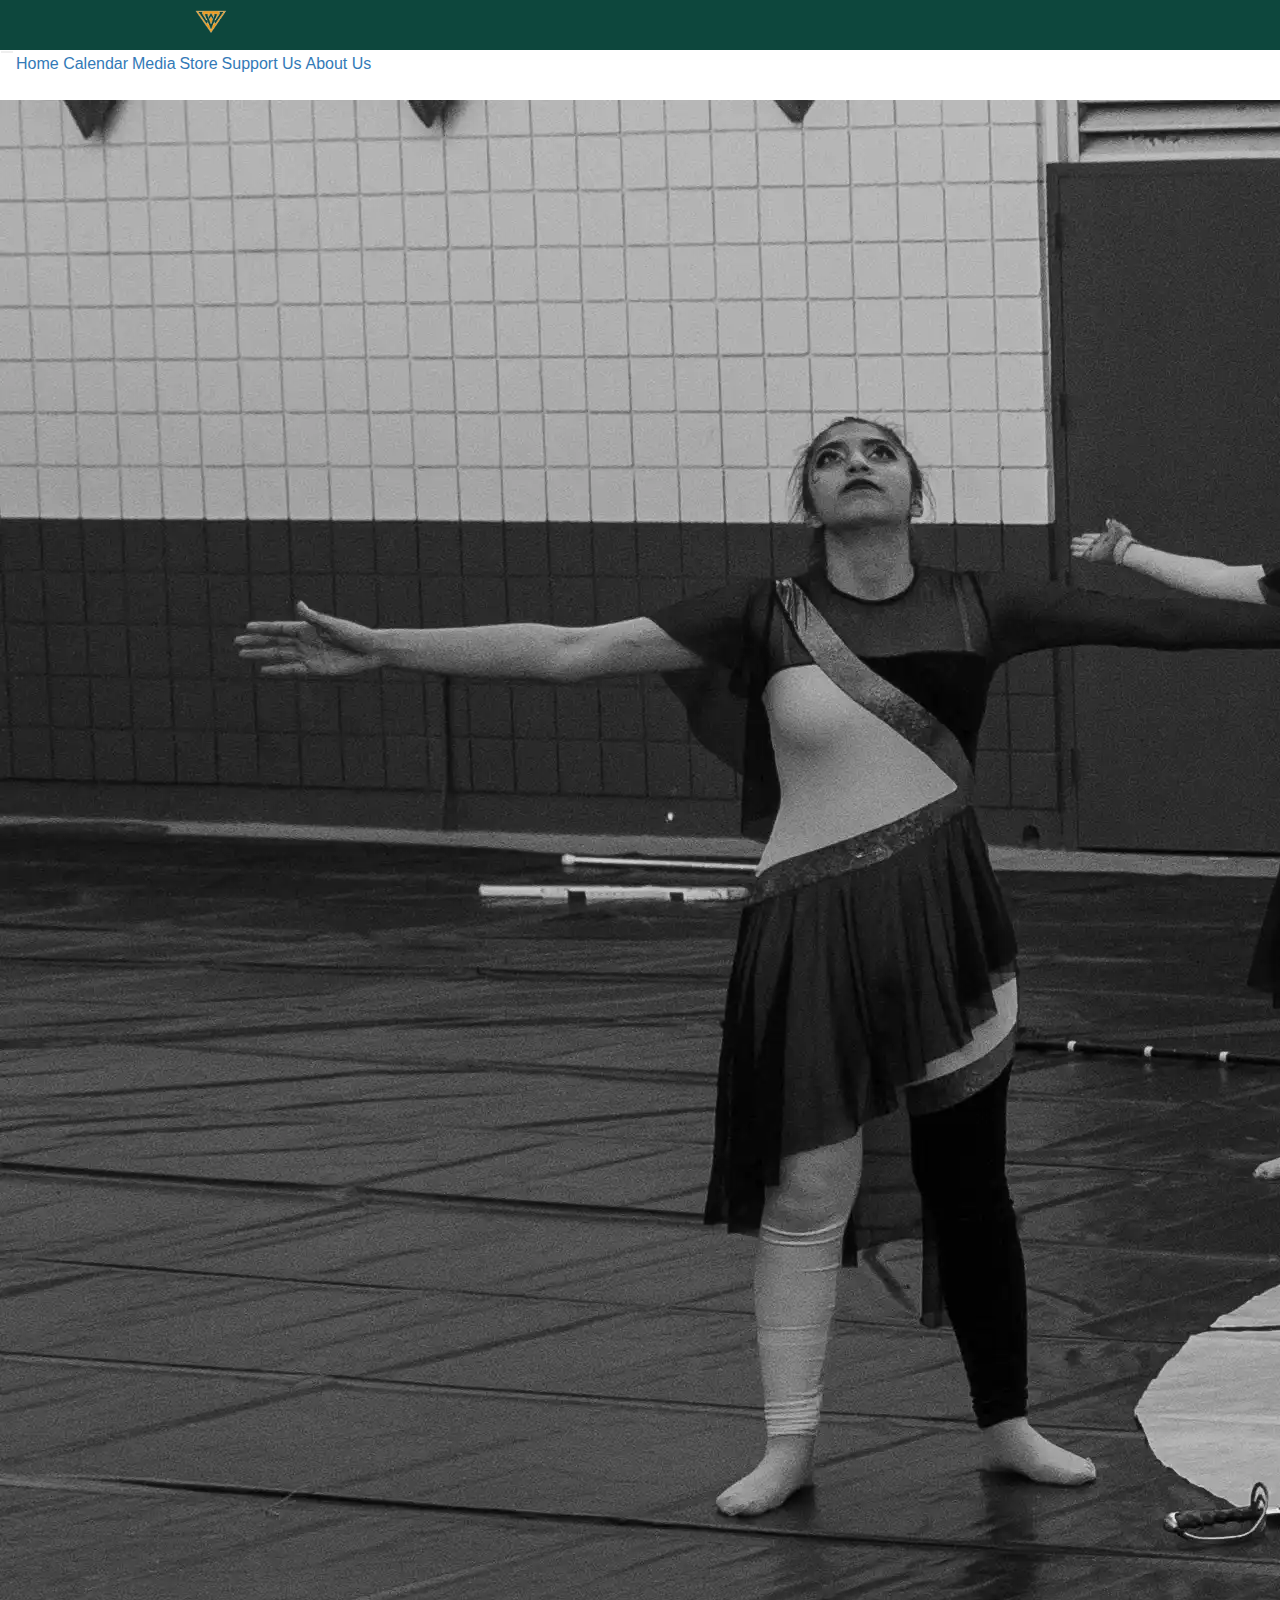
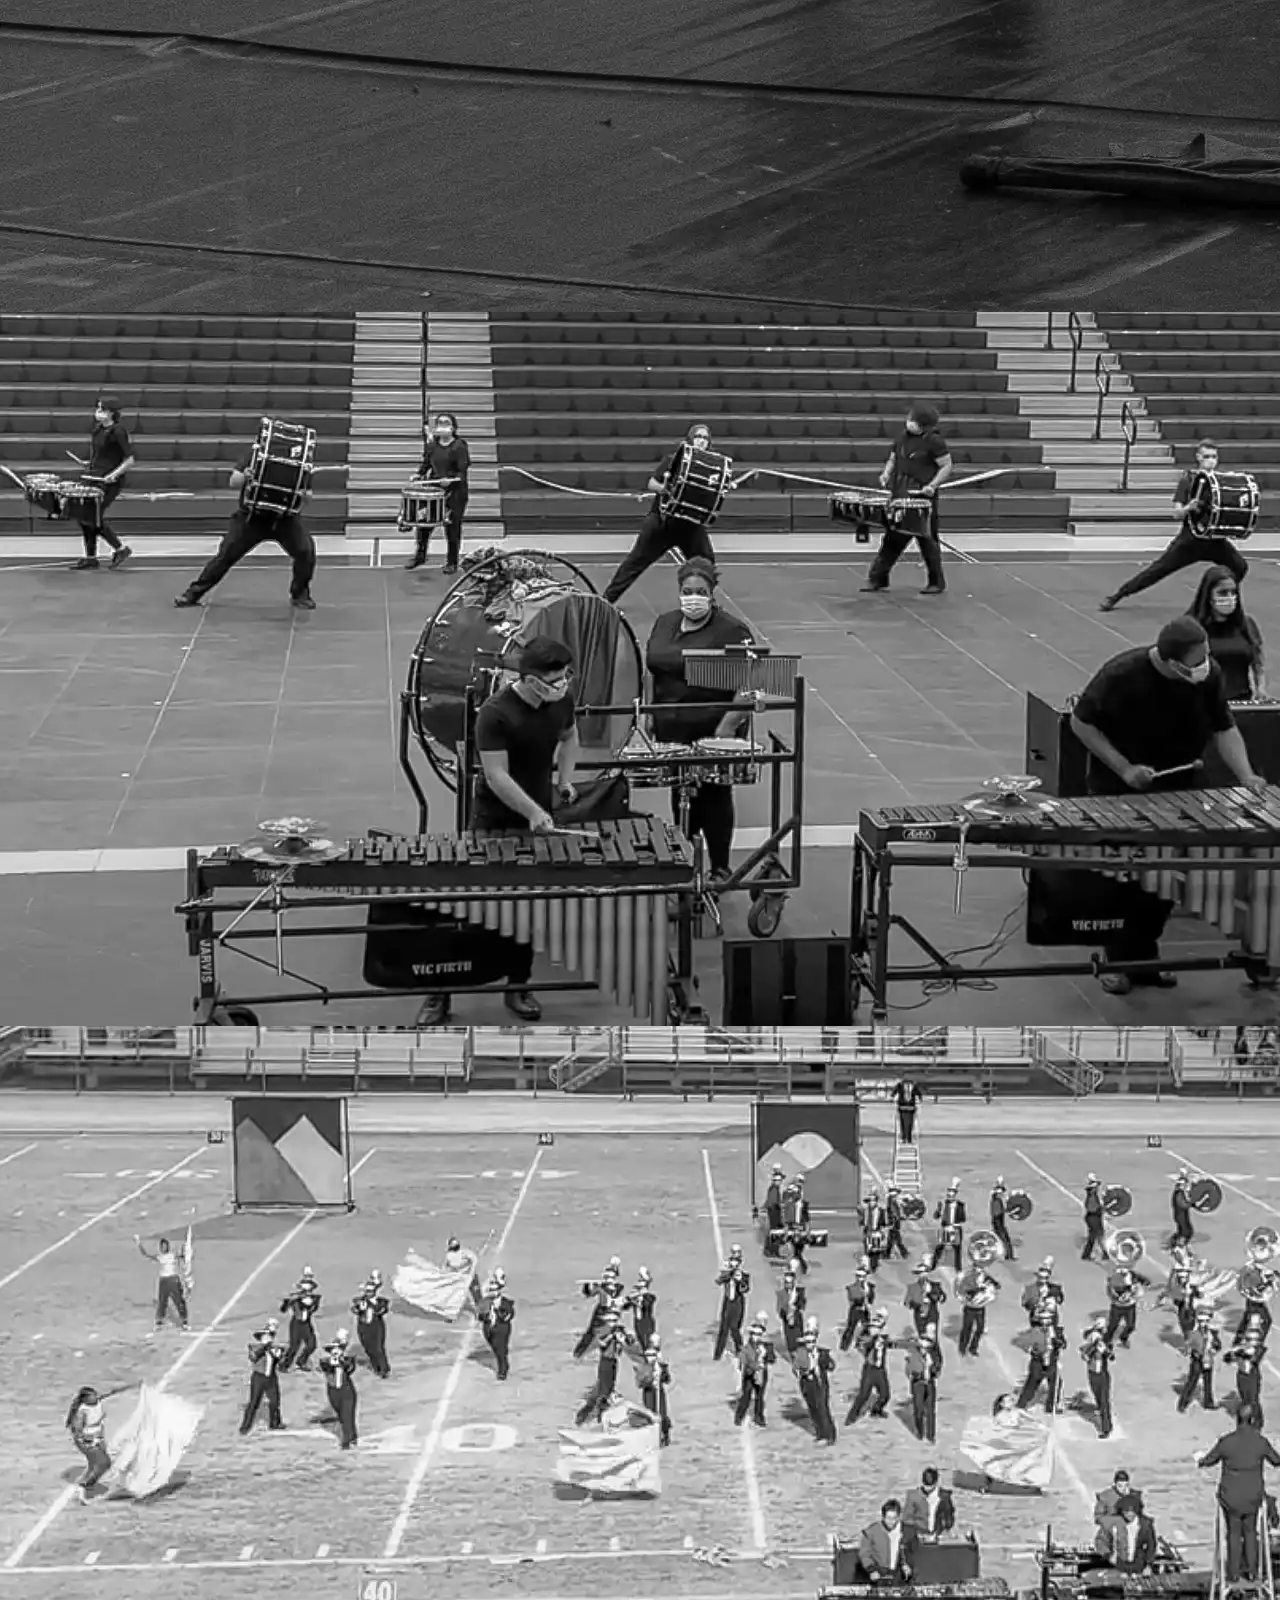
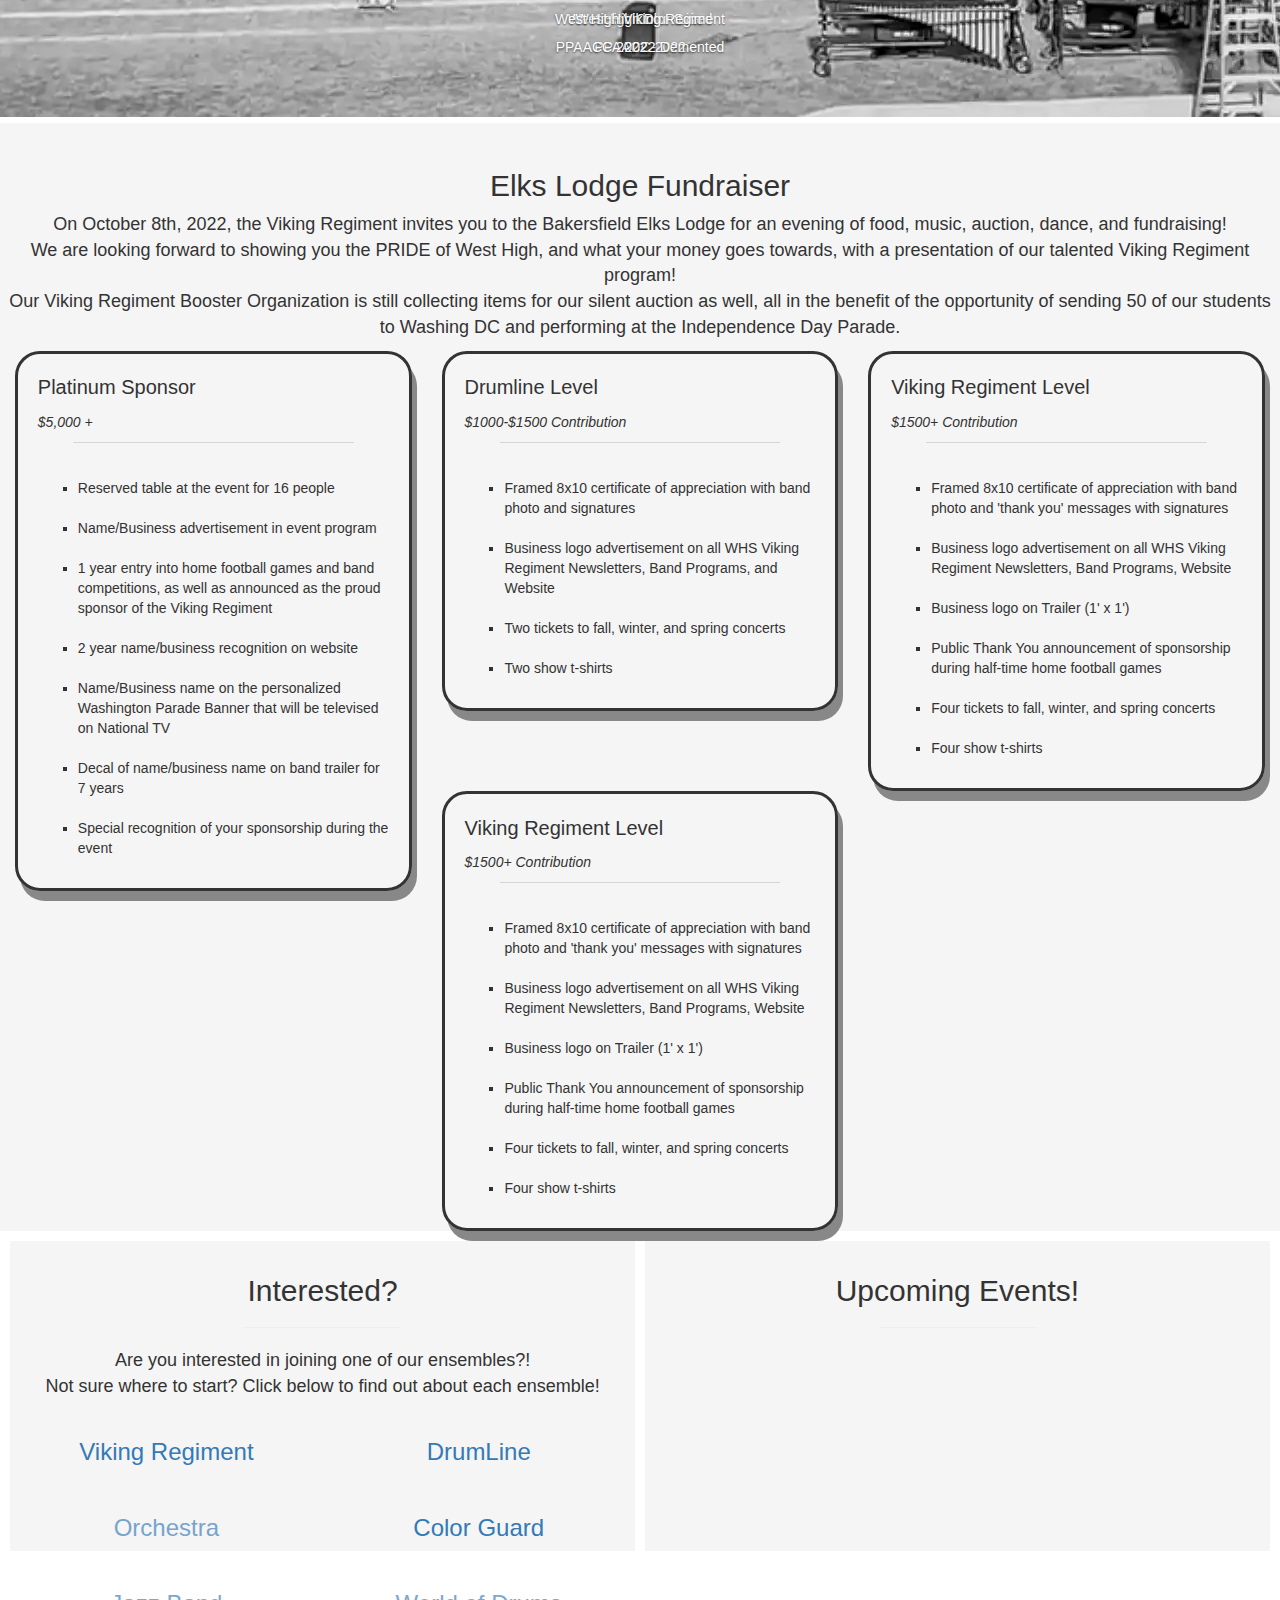
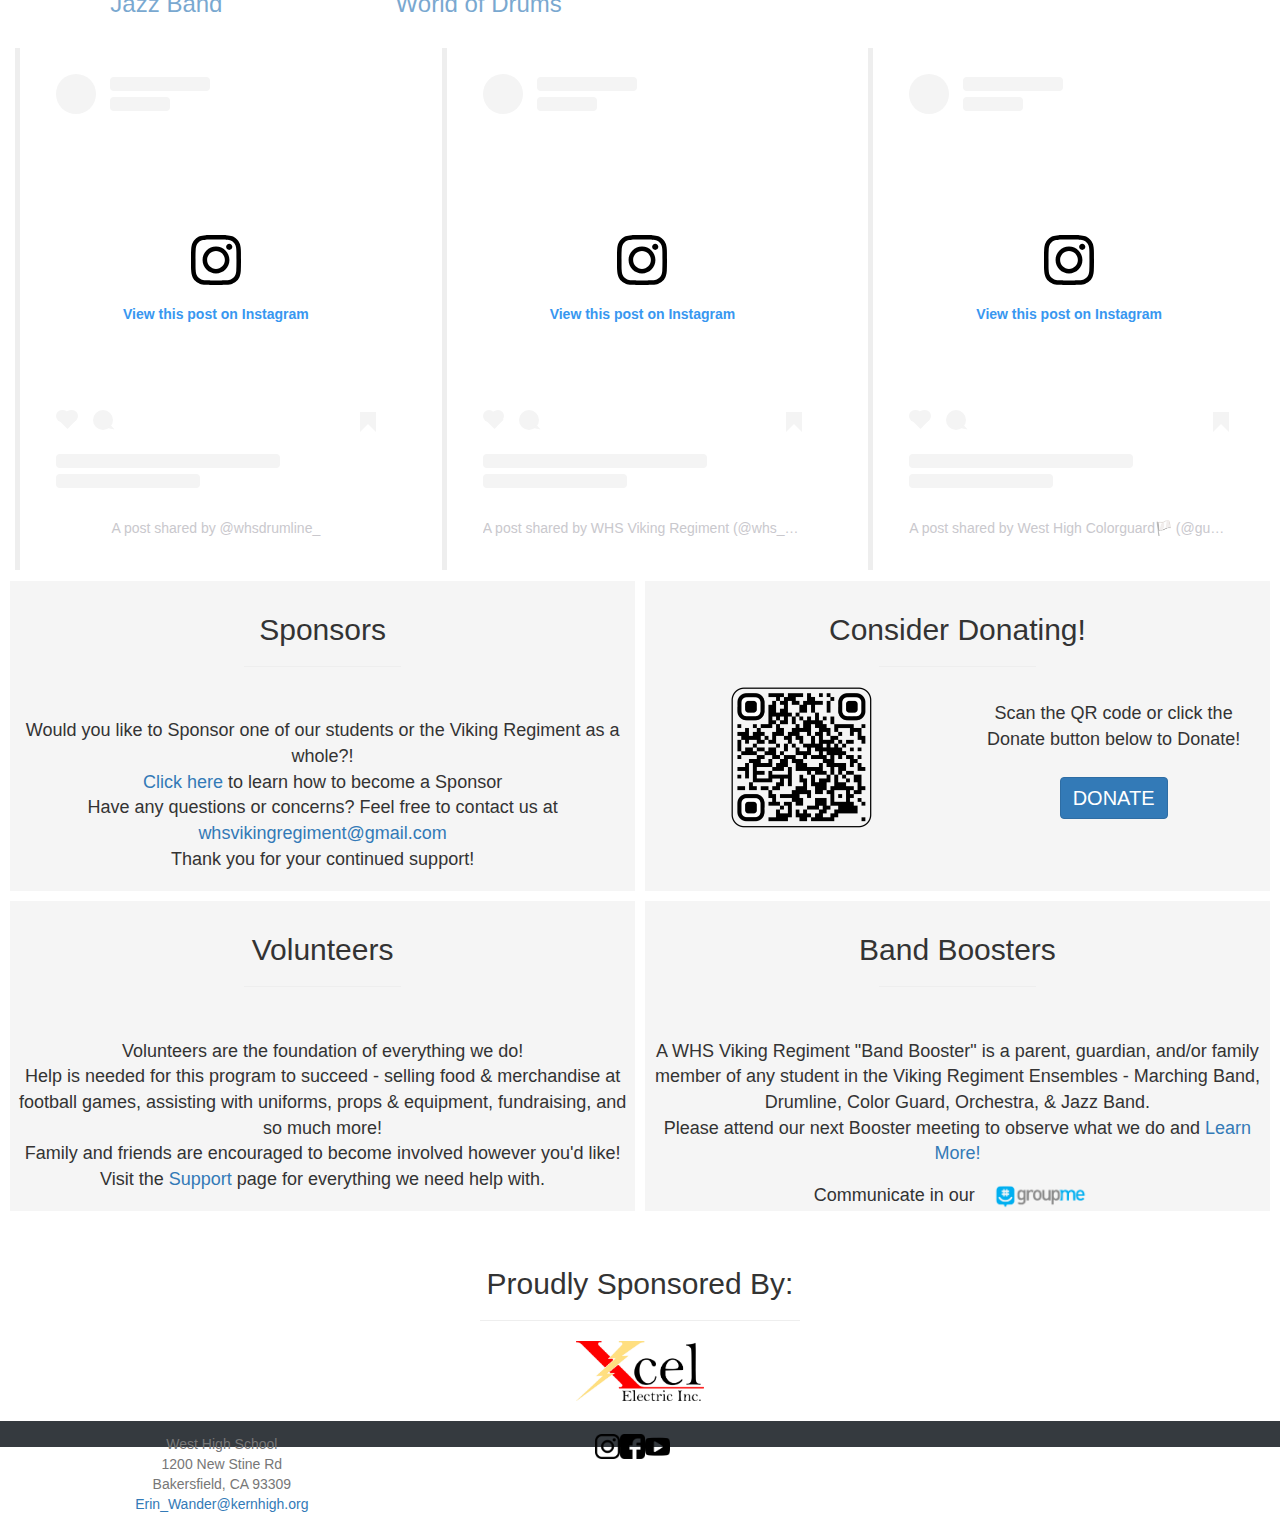
==== commit 69bea259: "Testing fundraiser section" ====
--- a/index.html
+++ b/index.html
@@ -86,15 +86,17 @@
 
             <div class = "indexContentTitle">
 
-              <h1 class = "websiteTitle">Elk's Lodge Fundraiser</h1>
+              <h1 class = "websiteTitle">Elks Lodge Fundraiser</h1>
             </div>
 
             <div class = "indexContentDescription websiteText">
             
               <p>
-                Would you like to sponsor the West High School Viking Regiment musical ensembles?!
+                On October 8th, 2022, the Viking Regiment invites you to the Bakersfield Elks Lodge for an evening of food, music, auction, dance, and fundraising!
                 <br>
-                There are three levels of sponsorships (Color Guard, Drumline, & Viking Regiment) based on the contribution's amount during the band's season (An Academic Year : August-June).
+                We are looking forward to showing you the PRIDE of West High, and what your money goes towards, with a presentation of our talented Viking Regiment program! 
+                <br>
+                Our Viking Regiment Booster Organization is still collecting items for our silent auction as well, all in the benefit of the opportunity of sending 50 of our students to Washing DC and performing at the Independence Day Parade.
               </p>
             </div>
 
@@ -106,12 +108,12 @@
                                     
                   <div class = "tierName">
                                             
-                    <p>Color Guard Level</p>
+                    <p>Platinum Sponsor</p>
                   </div>
 
                   <div class = "tierQuantity">
 
-                    <p>$500-$1000 Contribution</p>
+                    <p>$5,000 +</p>
 
                     <hr class="hrStyle">
                   </div>
@@ -120,11 +122,19 @@
 
                     <ul style="list-style-type:square;">
                                                 
-                      <li>Framed 8x10 certificate of appreciation with band photo</li>
-                      <br>
-                      <li>Business Name advertisement on all WHS Viking Regiment Newsletters and Band Programs</li>
-                      <br>
-                      <li>Two tickets to fall, winter, and spring concerts</li>
+                      <li>Reserved table at the event for 16 people</li>
+                      <br>
+                      <li>Name/Business advertisement in event program</li>
+                      <br>
+                      <li>1 year entry into home football games and band competitions, as well as announced as the proud sponsor of the Viking Regiment</li>
+                      <br>
+                      <li>2 year name/business recognition on website</li>
+                      <br>
+                      <li>Name/Business name on the personalized Washington Parade Banner that will be televised on National TV</li>
+                      <br>
+                      <li>Decal of name/business name on band trailer for 7 years</li>
+                      <br>
+                      <li>Special recognition of your sponsorship during the event</li>
                     </ul>
                   </div>
                 </div>
@@ -157,6 +167,42 @@
                       <li>Two tickets to fall, winter, and spring concerts</li>
                       <br>
                       <li>Two show t-shirts</li>
+                    </ul>
+                  </div>
+                </div>
+              </div>
+
+              <div class = "sponsorTier col-sm-4">
+
+                <div class = "tierCard">
+
+                  <div class = "tierName">
+
+                    <p>Viking Regiment Level</p>
+                  </div>
+
+                  <div class = "tierQuantity">
+
+                    <p>$1500+ Contribution</p>
+
+                   <hr class="hrStyle">
+                  </div>
+
+                  <div class = "tierDescription">
+
+                    <ul style="list-style-type:square;">
+                                                
+                      <li>Framed 8x10 certificate of appreciation with band photo and 'thank you' messages with signatures</li>
+                      <br>
+                      <li>Business logo advertisement on all WHS Viking Regiment Newsletters, Band Programs, Website</li>
+                      <br>
+                      <li>Business logo on Trailer (1' x 1')</li>
+                      <br>
+                      <li>Public Thank You announcement of sponsorship during half-time home football games</li>
+                      <br>
+                      <li>Four tickets to fall, winter, and spring concerts</li>
+                      <br>
+                      <li>Four show t-shirts</li>
                     </ul>
                   </div>
                 </div>
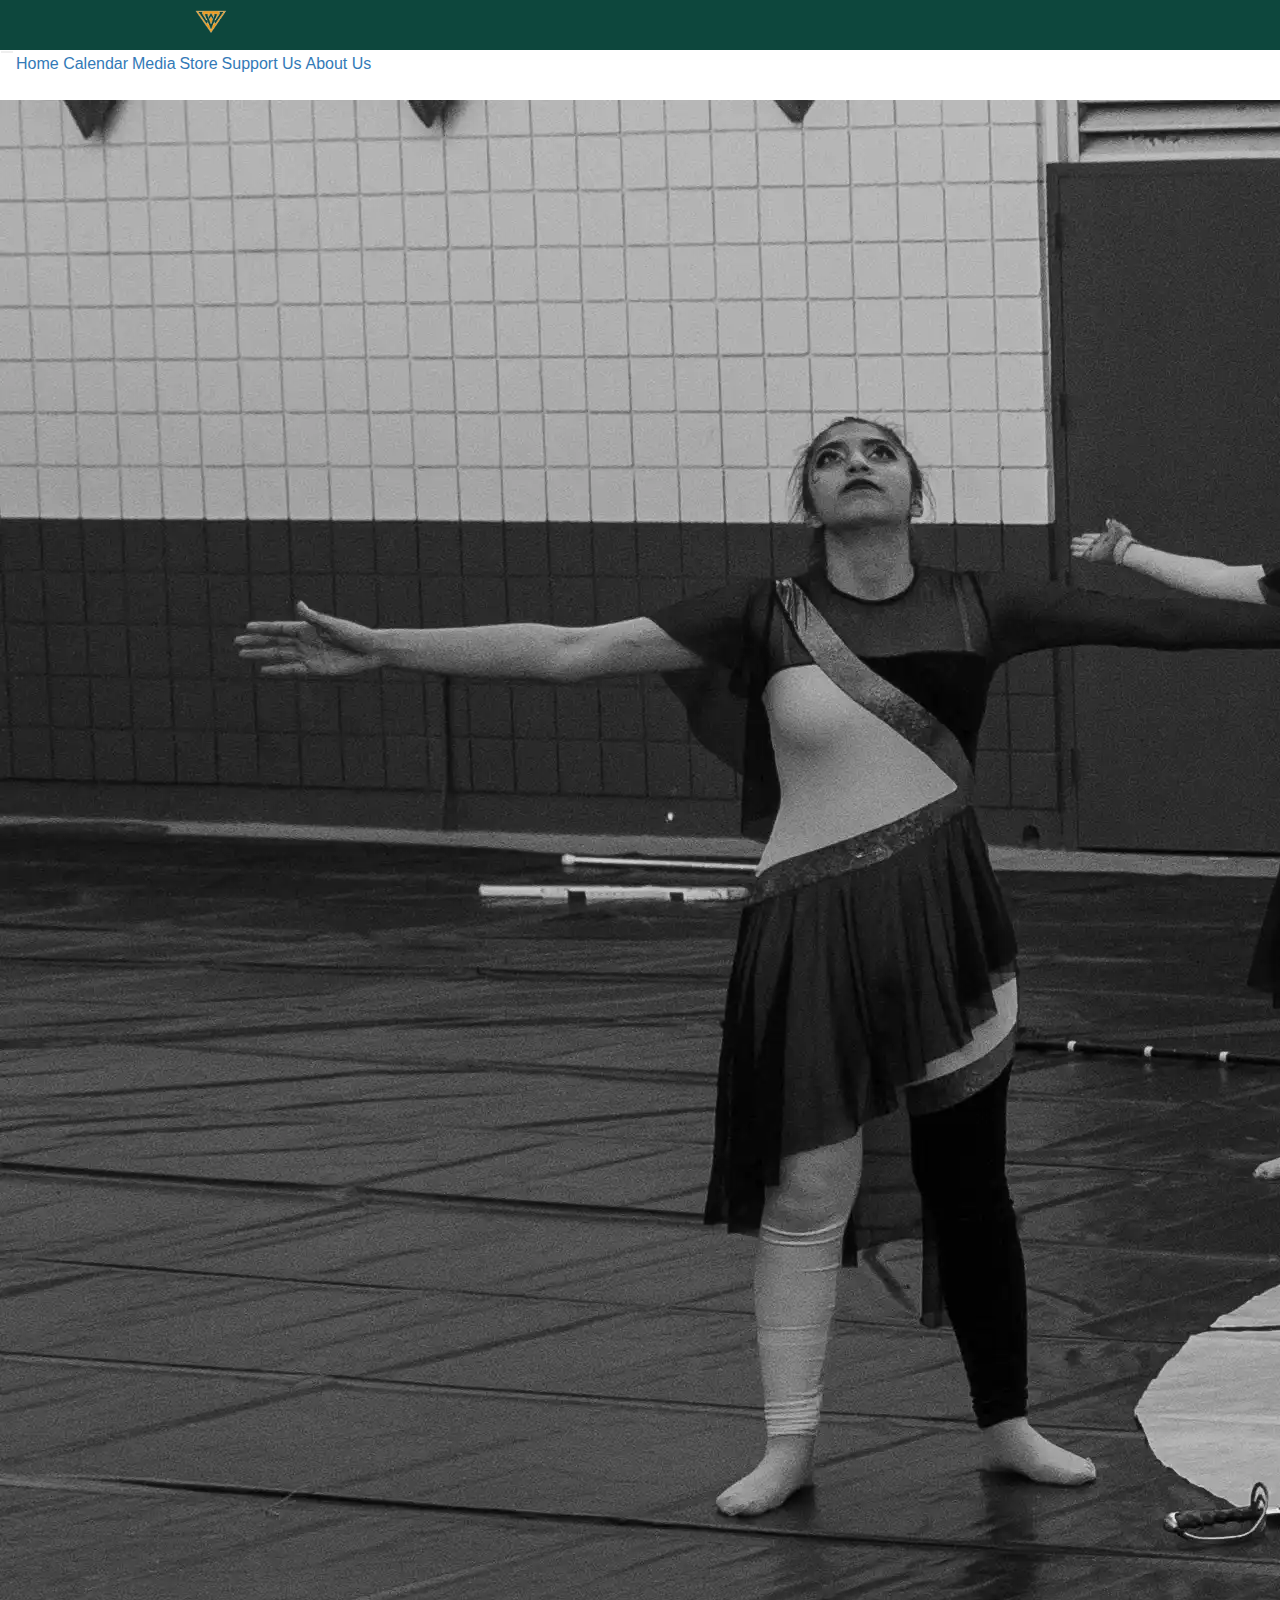
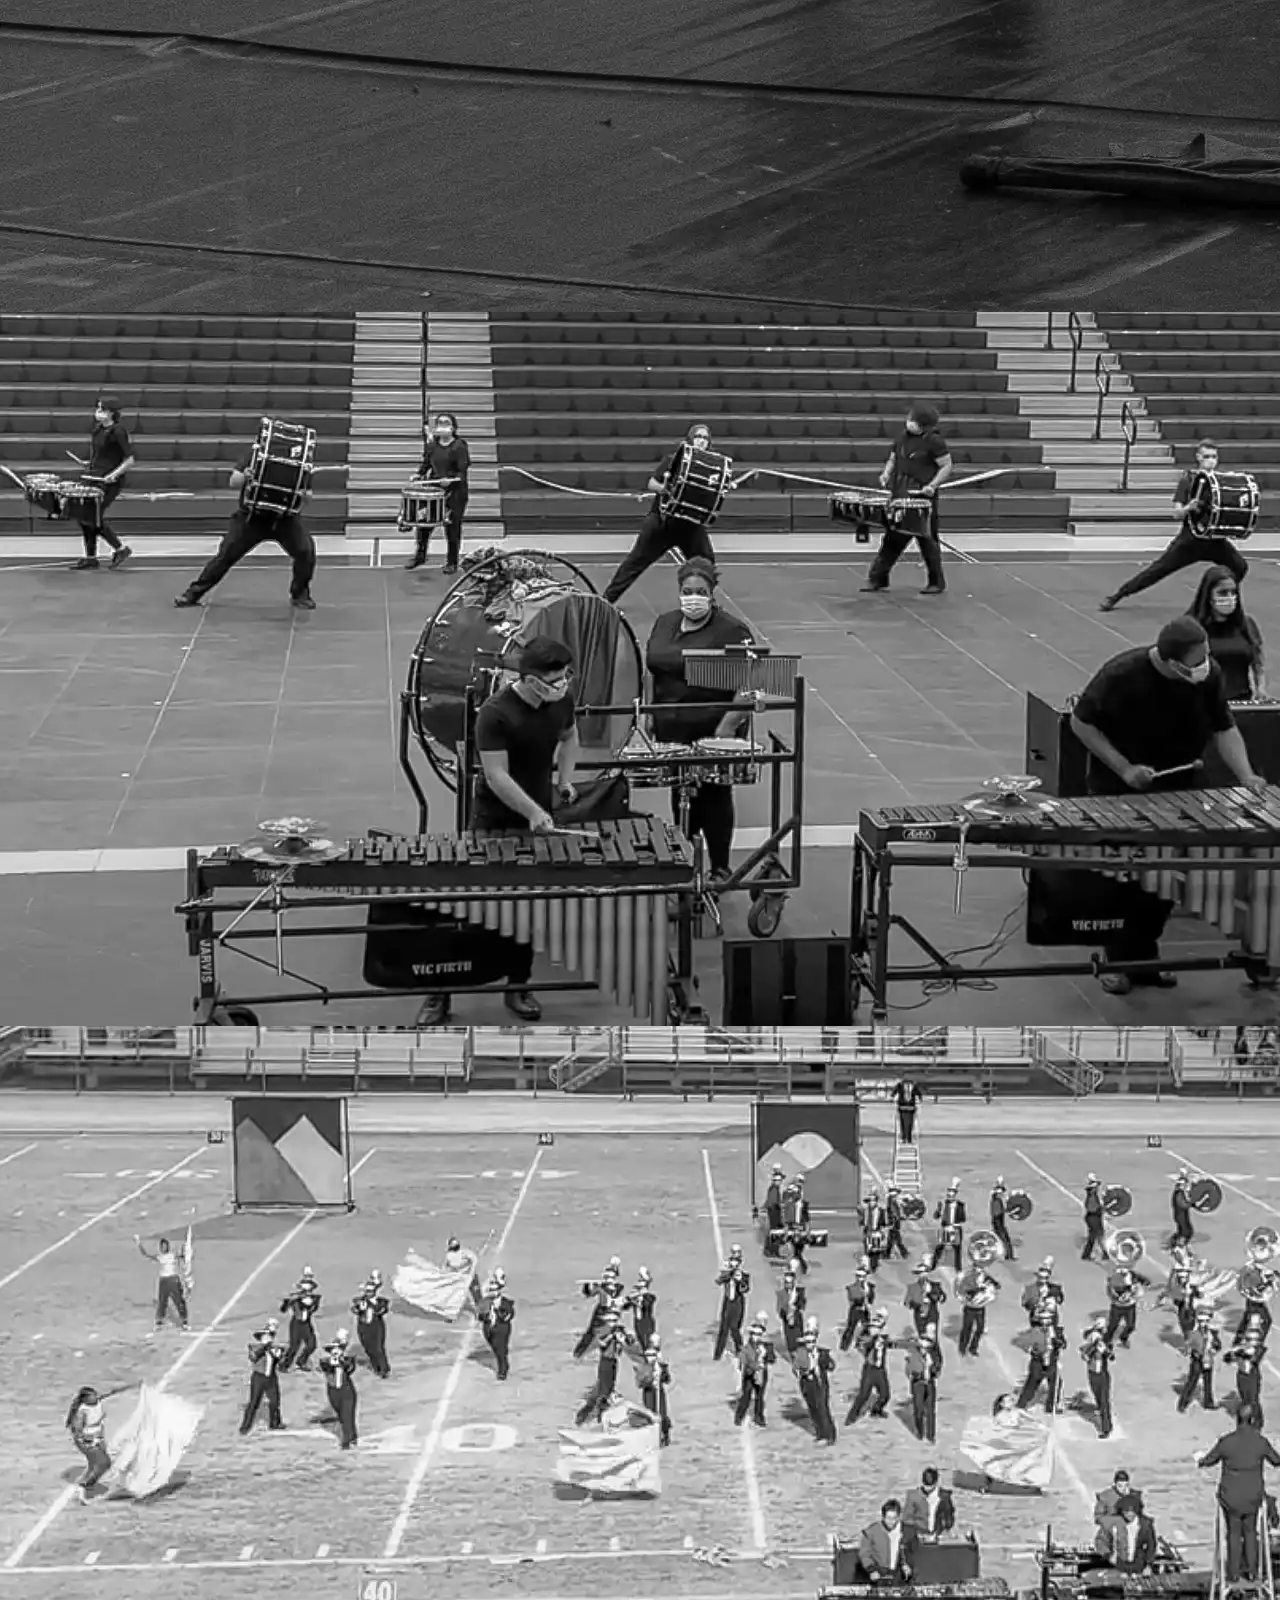
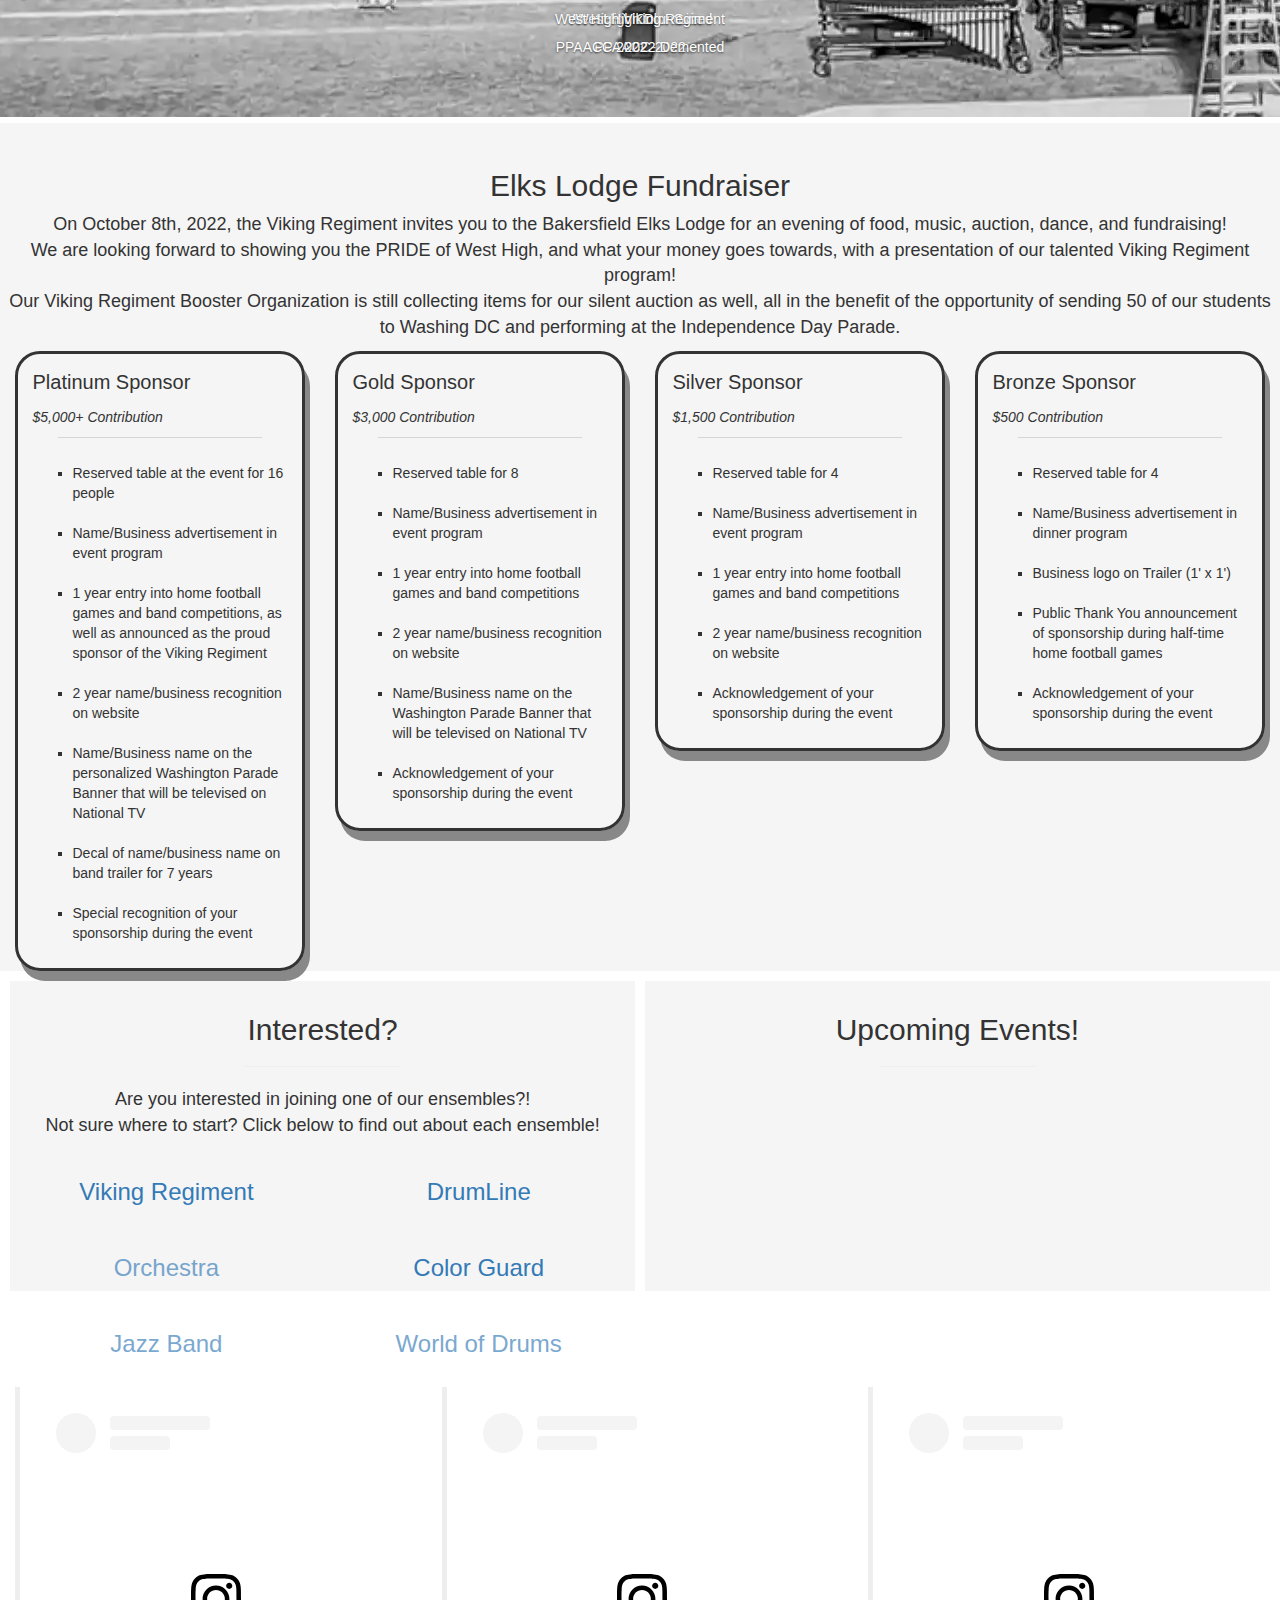
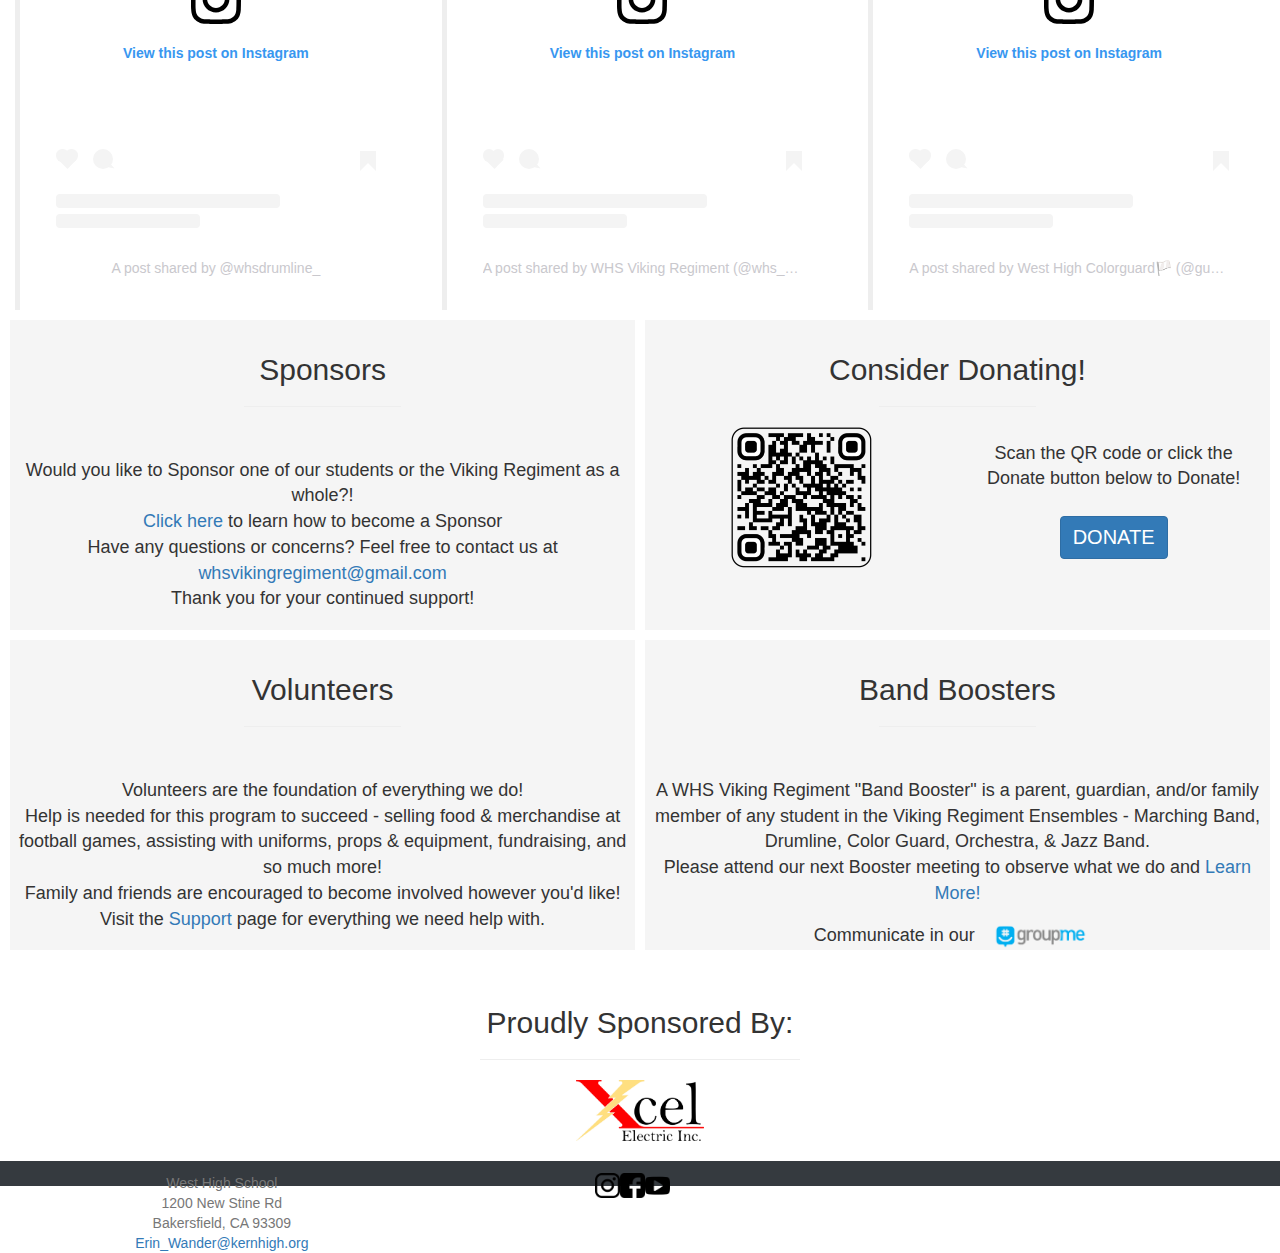
==== commit 985070bb: "Testing fundraiser section" ====
--- a/index.html
+++ b/index.html
@@ -102,7 +102,7 @@
 
             <div class = "sponsorshipTiers row">
 
-              <div class = "sponsorTier col-sm-4">
+              <div class = "sponsorTier col-sm-3">
 
                 <div class = "tierCard">
                                     
@@ -113,7 +113,7 @@
 
                   <div class = "tierQuantity">
 
-                    <p>$5,000 +</p>
+                    <p>$5,000+ Contribution</p>
 
                     <hr class="hrStyle">
                   </div>
@@ -140,18 +140,18 @@
                 </div>
               </div>
 
-              <div class = "sponsorTier col-sm-4">
+              <div class = "sponsorTier col-sm-3">
 
                 <div class = "tierCard">
 
                   <div class = "tierName">
 
-                    <p>Drumline Level</p>
+                    <p>Gold Sponsor</p>
                   </div>
 
                   <div class = "tierQuantity">
 
-                    <p>$1000-$1500 Contribution</p>
+                    <p>$3,000 Contribution</p>
 
                     <hr class="hrStyle">
                   </div>
@@ -160,30 +160,34 @@
 
                     <ul style="list-style-type:square;">
                                                 
-                      <li>Framed 8x10 certificate of appreciation with band photo and signatures</li>
-                      <br>
-                      <li>Business logo advertisement on all WHS Viking Regiment Newsletters, Band Programs, and Website</li>
-                      <br>
-                      <li>Two tickets to fall, winter, and spring concerts</li>
-                      <br>
-                      <li>Two show t-shirts</li>
+                      <li>Reserved table for 8</li>
+                      <br>
+                      <li>Name/Business advertisement in event program</li>
+                      <br>
+                      <li>1 year entry into home football games and band competitions</li>
+                      <br>
+                      <li>2 year name/business recognition on website</li>
+                      <br>
+                      <li>Name/Business name on the Washington Parade Banner that will be televised on National TV</li>
+                      <br>
+                      <li>Acknowledgement of your sponsorship during the event</li>
                     </ul>
                   </div>
                 </div>
               </div>
 
-              <div class = "sponsorTier col-sm-4">
+              <div class = "sponsorTier col-sm-3">
 
                 <div class = "tierCard">
 
                   <div class = "tierName">
 
-                    <p>Viking Regiment Level</p>
+                    <p>Silver Sponsor</p>
                   </div>
 
                   <div class = "tierQuantity">
 
-                    <p>$1500+ Contribution</p>
+                    <p>$1,500 Contribution</p>
 
                    <hr class="hrStyle">
                   </div>
@@ -192,34 +196,32 @@
 
                     <ul style="list-style-type:square;">
                                                 
-                      <li>Framed 8x10 certificate of appreciation with band photo and 'thank you' messages with signatures</li>
-                      <br>
-                      <li>Business logo advertisement on all WHS Viking Regiment Newsletters, Band Programs, Website</li>
-                      <br>
-                      <li>Business logo on Trailer (1' x 1')</li>
-                      <br>
-                      <li>Public Thank You announcement of sponsorship during half-time home football games</li>
-                      <br>
-                      <li>Four tickets to fall, winter, and spring concerts</li>
-                      <br>
-                      <li>Four show t-shirts</li>
+                      <li>Reserved table for 4</li>
+                      <br>
+                      <li>Name/Business advertisement in event program</li>
+                      <br>
+                      <li>1 year entry into home football games and band competitions</li>
+                      <br>
+                      <li>2 year name/business recognition on website</li>
+                      <br>
+                      <li>Acknowledgement of your sponsorship during the event</li>
                     </ul>
                   </div>
                 </div>
               </div>
 
-              <div class = "sponsorTier col-sm-4">
+              <div class = "sponsorTier col-sm-3">
 
                 <div class = "tierCard">
 
                   <div class = "tierName">
 
-                    <p>Viking Regiment Level</p>
+                    <p>Bronze Sponsor</p>
                   </div>
 
                   <div class = "tierQuantity">
 
-                    <p>$1500+ Contribution</p>
+                    <p>$500 Contribution</p>
 
                    <hr class="hrStyle">
                   </div>
@@ -228,17 +230,15 @@
 
                     <ul style="list-style-type:square;">
                                                 
-                      <li>Framed 8x10 certificate of appreciation with band photo and 'thank you' messages with signatures</li>
-                      <br>
-                      <li>Business logo advertisement on all WHS Viking Regiment Newsletters, Band Programs, Website</li>
+                      <li>Reserved table for 4</li>
+                      <br>
+                      <li>Name/Business advertisement in dinner program</li>
                       <br>
                       <li>Business logo on Trailer (1' x 1')</li>
                       <br>
                       <li>Public Thank You announcement of sponsorship during half-time home football games</li>
                       <br>
-                      <li>Four tickets to fall, winter, and spring concerts</li>
-                      <br>
-                      <li>Four show t-shirts</li>
+                      <li>Acknowledgement of your sponsorship during the event</li>
                     </ul>
                   </div>
                 </div>
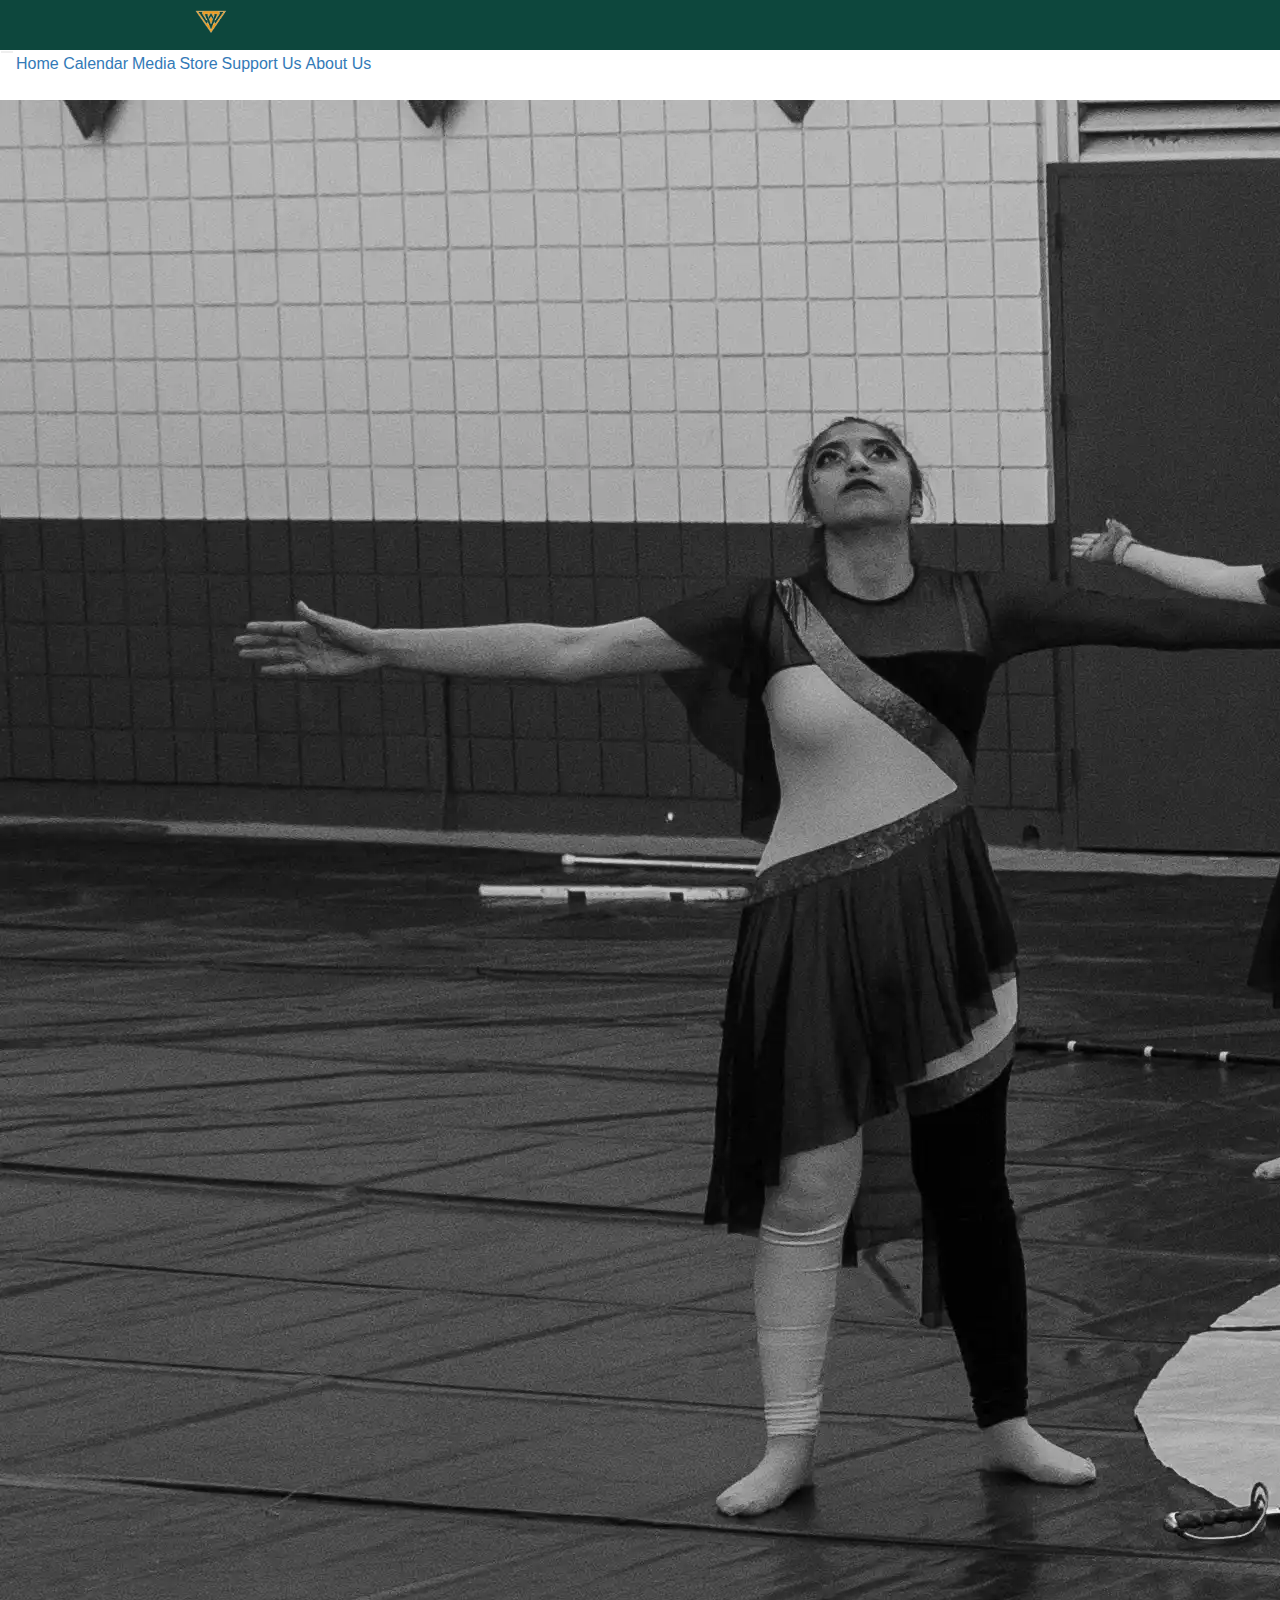
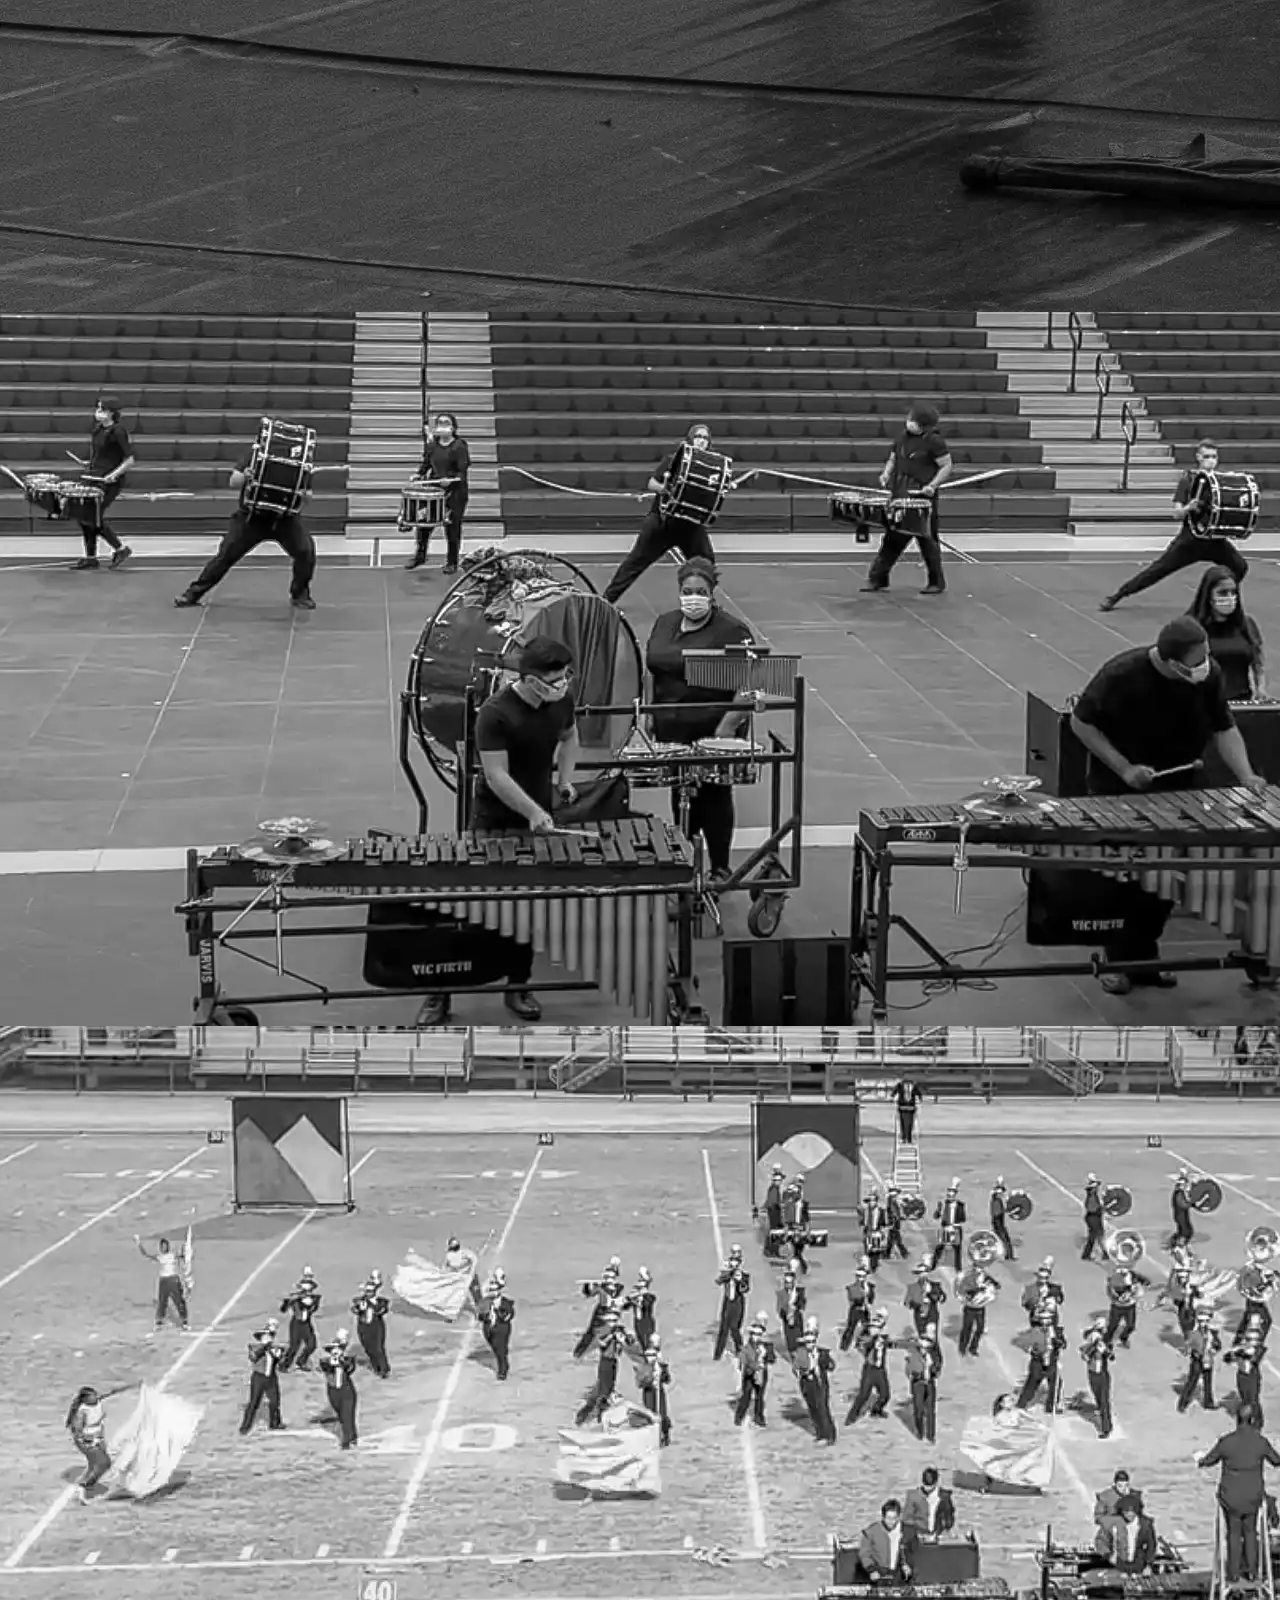
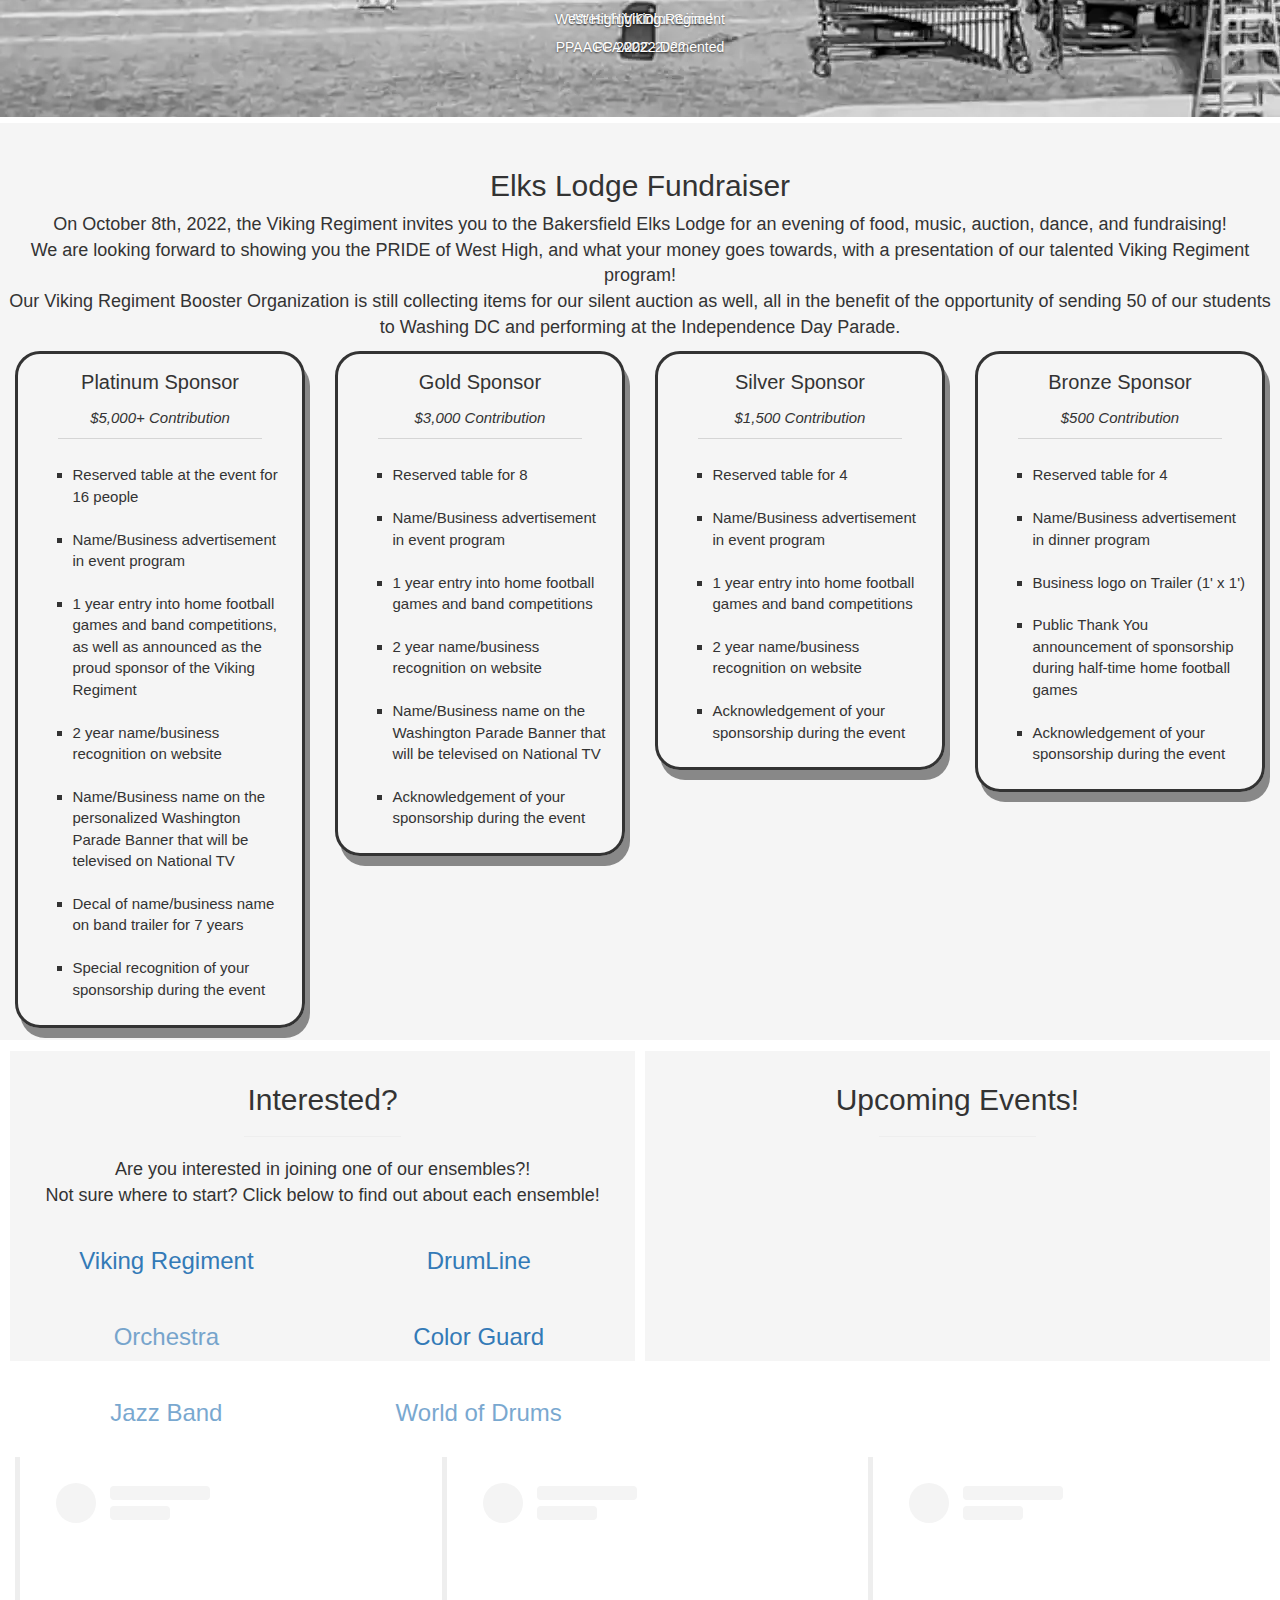
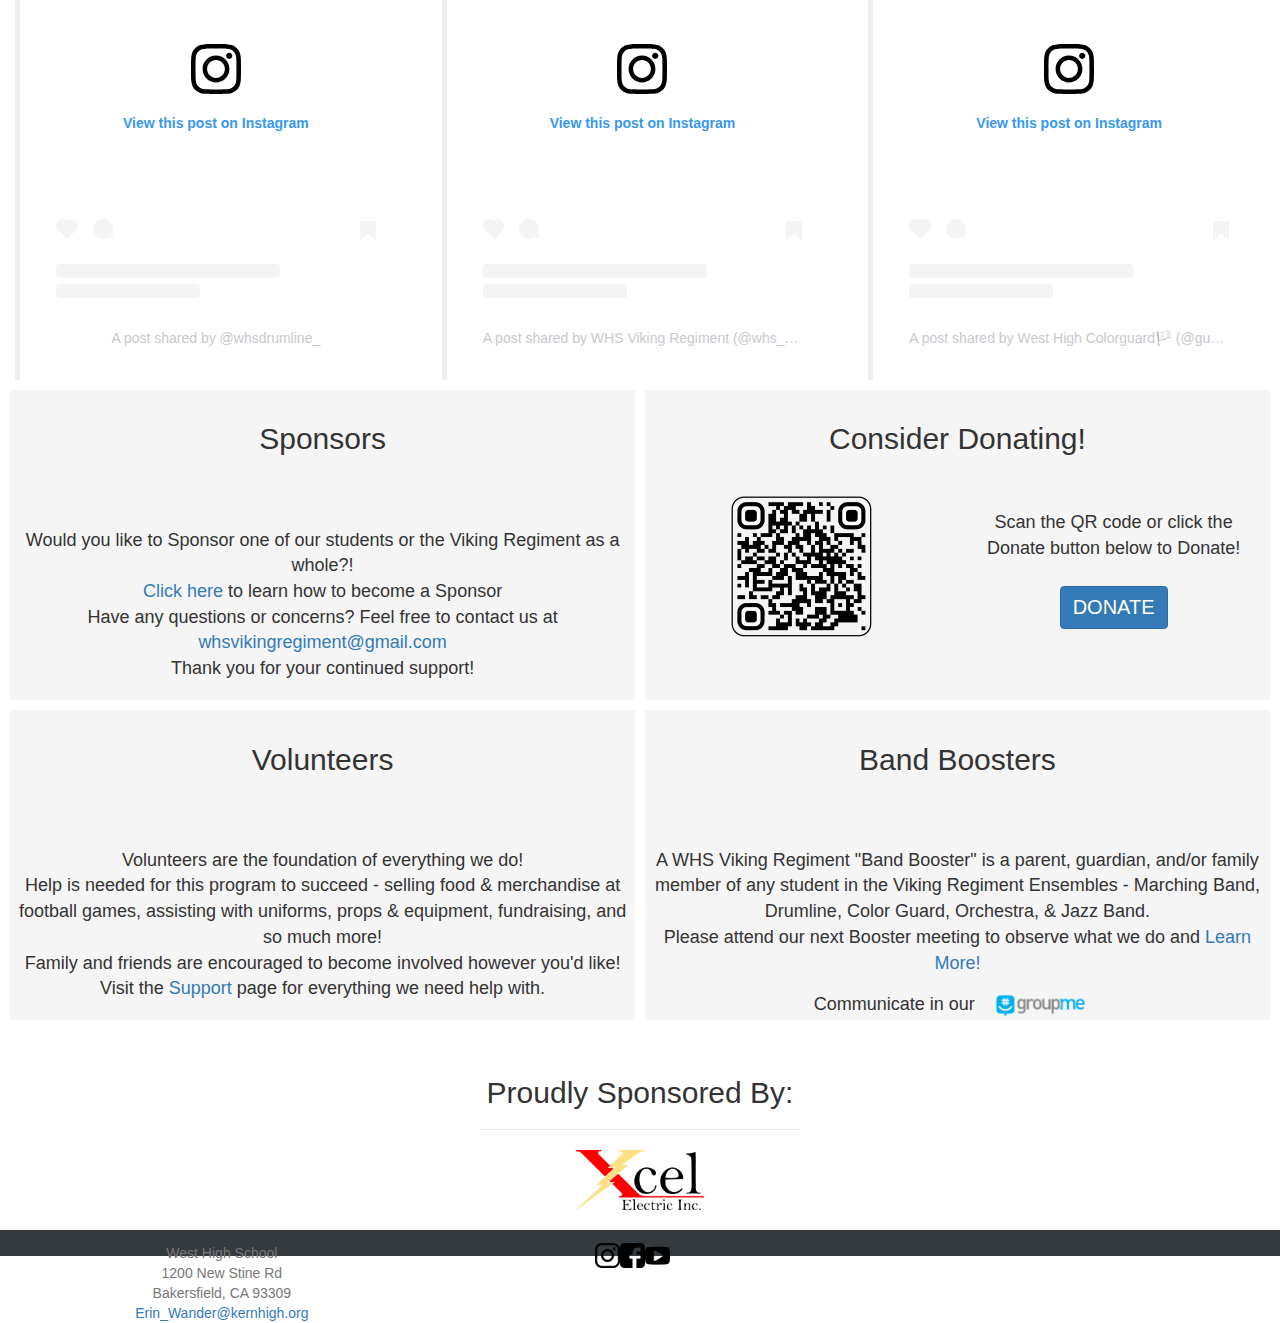
==== commit bf904504: "Testing fundraiser section" ====
--- a/index.html
+++ b/index.html
@@ -90,14 +90,17 @@
             </div>
 
             <div class = "indexContentDescription websiteText">
-            
-              <p>
-                On October 8th, 2022, the Viking Regiment invites you to the Bakersfield Elks Lodge for an evening of food, music, auction, dance, and fundraising!
-                <br>
-                We are looking forward to showing you the PRIDE of West High, and what your money goes towards, with a presentation of our talented Viking Regiment program! 
-                <br>
-                Our Viking Regiment Booster Organization is still collecting items for our silent auction as well, all in the benefit of the opportunity of sending 50 of our students to Washing DC and performing at the Independence Day Parade.
-              </p>
+           
+              <div clas = "indexFundraiserText">
+              
+                <p>
+                  On October 8th, 2022, the Viking Regiment invites you to the Bakersfield Elks Lodge for an evening of food, music, auction, dance, and fundraising!
+                  <br>
+                  We are looking forward to showing you the PRIDE of West High, and what your money goes towards, with a presentation of our talented Viking Regiment program! 
+                  <br>
+                  Our Viking Regiment Booster Organization is still collecting items for our silent auction as well, all in the benefit of the opportunity of sending 50 of our students to Washing DC and performing at the Independence Day Parade.
+                </p>
+              </div>
             </div>
 
             <div class = "sponsorshipTiers row">
--- a/css/style.css
+++ b/css/style.css
@@ -193,18 +193,32 @@
 
     font-size: 20px;
     font-weight: 500;
+    text-align: center;
 }
 
 .tierQuantity {
 
     font-style: italic;
+    font-size: 15px;
     font-weight: 400;
     margin-bottom: 10%;
+    text-align: center;
 }
 
 .tierDescription {
 
     text-align: left;
+    font-size: 15px;
+}
+
+.sponsorshipTiers {
+
+    padding-bottom: 1%;
+}
+
+.indexFundraiserText {
+
+    padding: 5%;
 }
 
 @media only screen and (max-width: 600px){
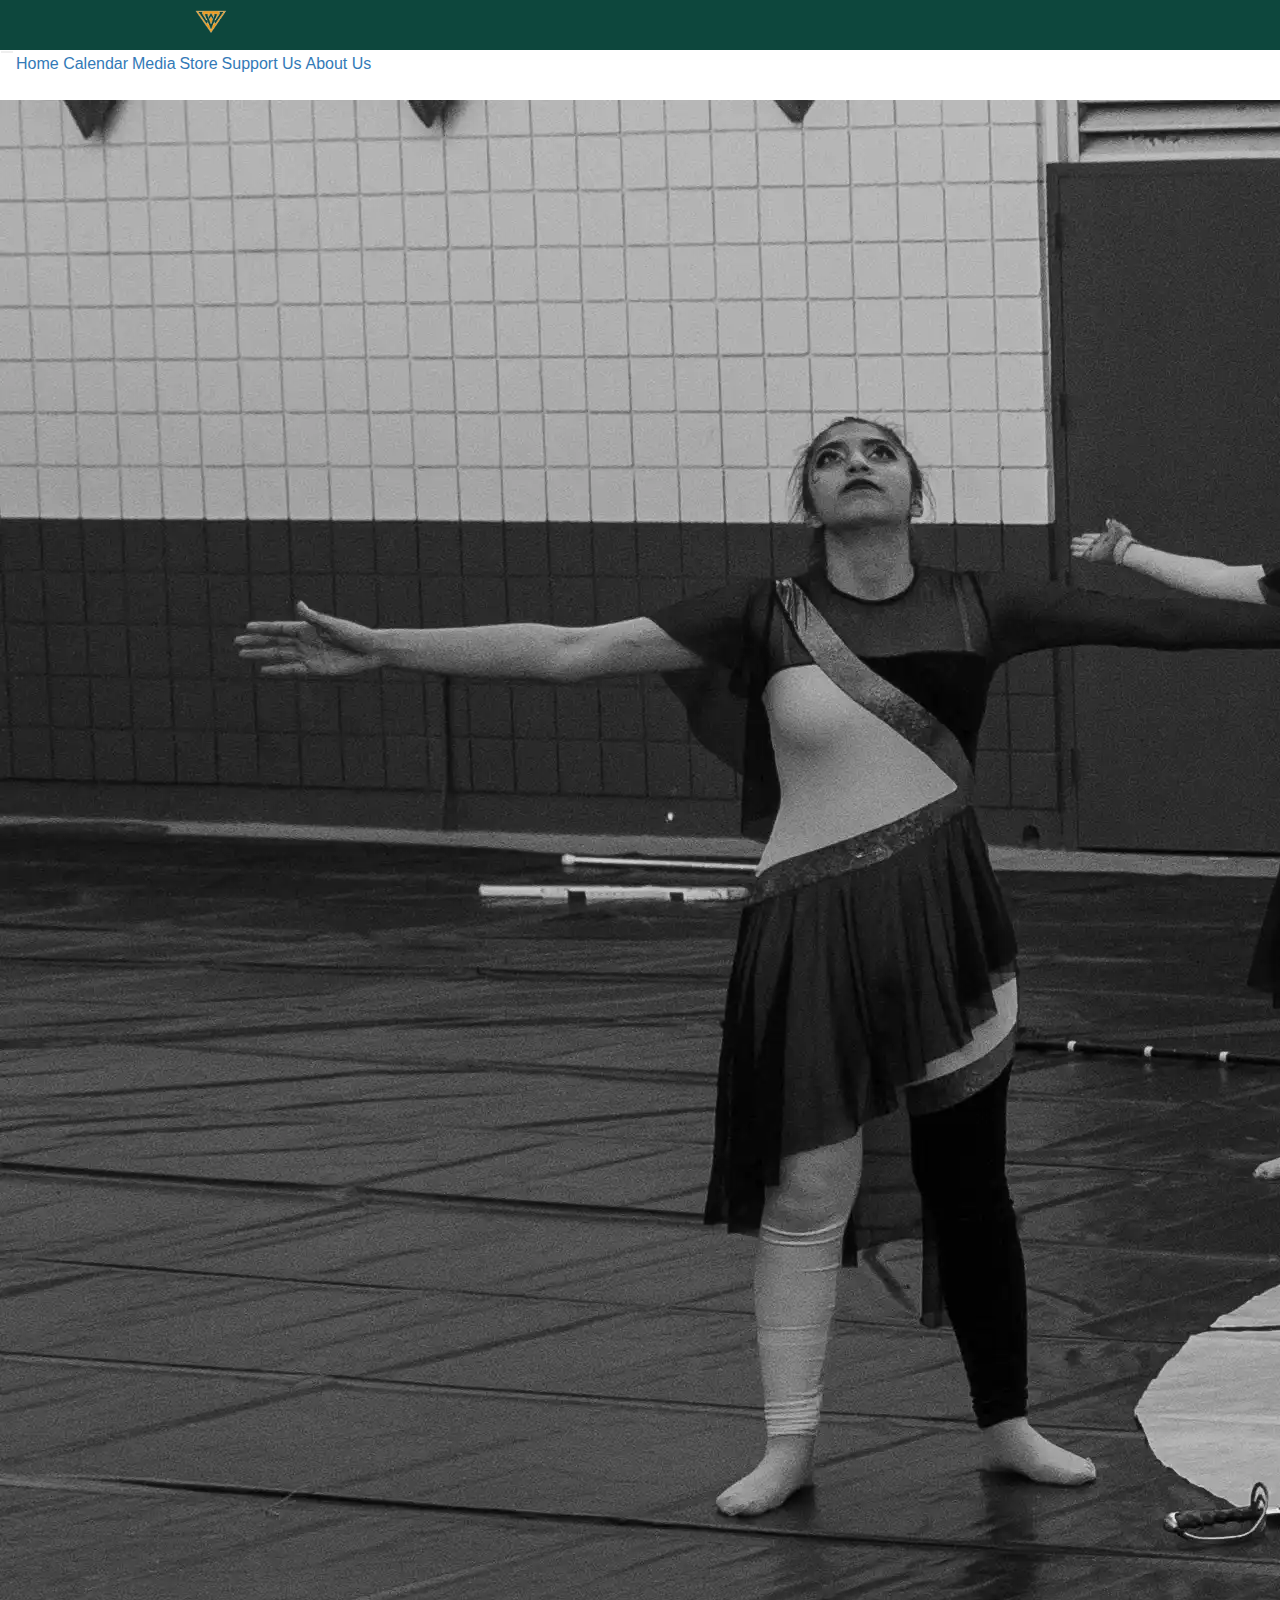
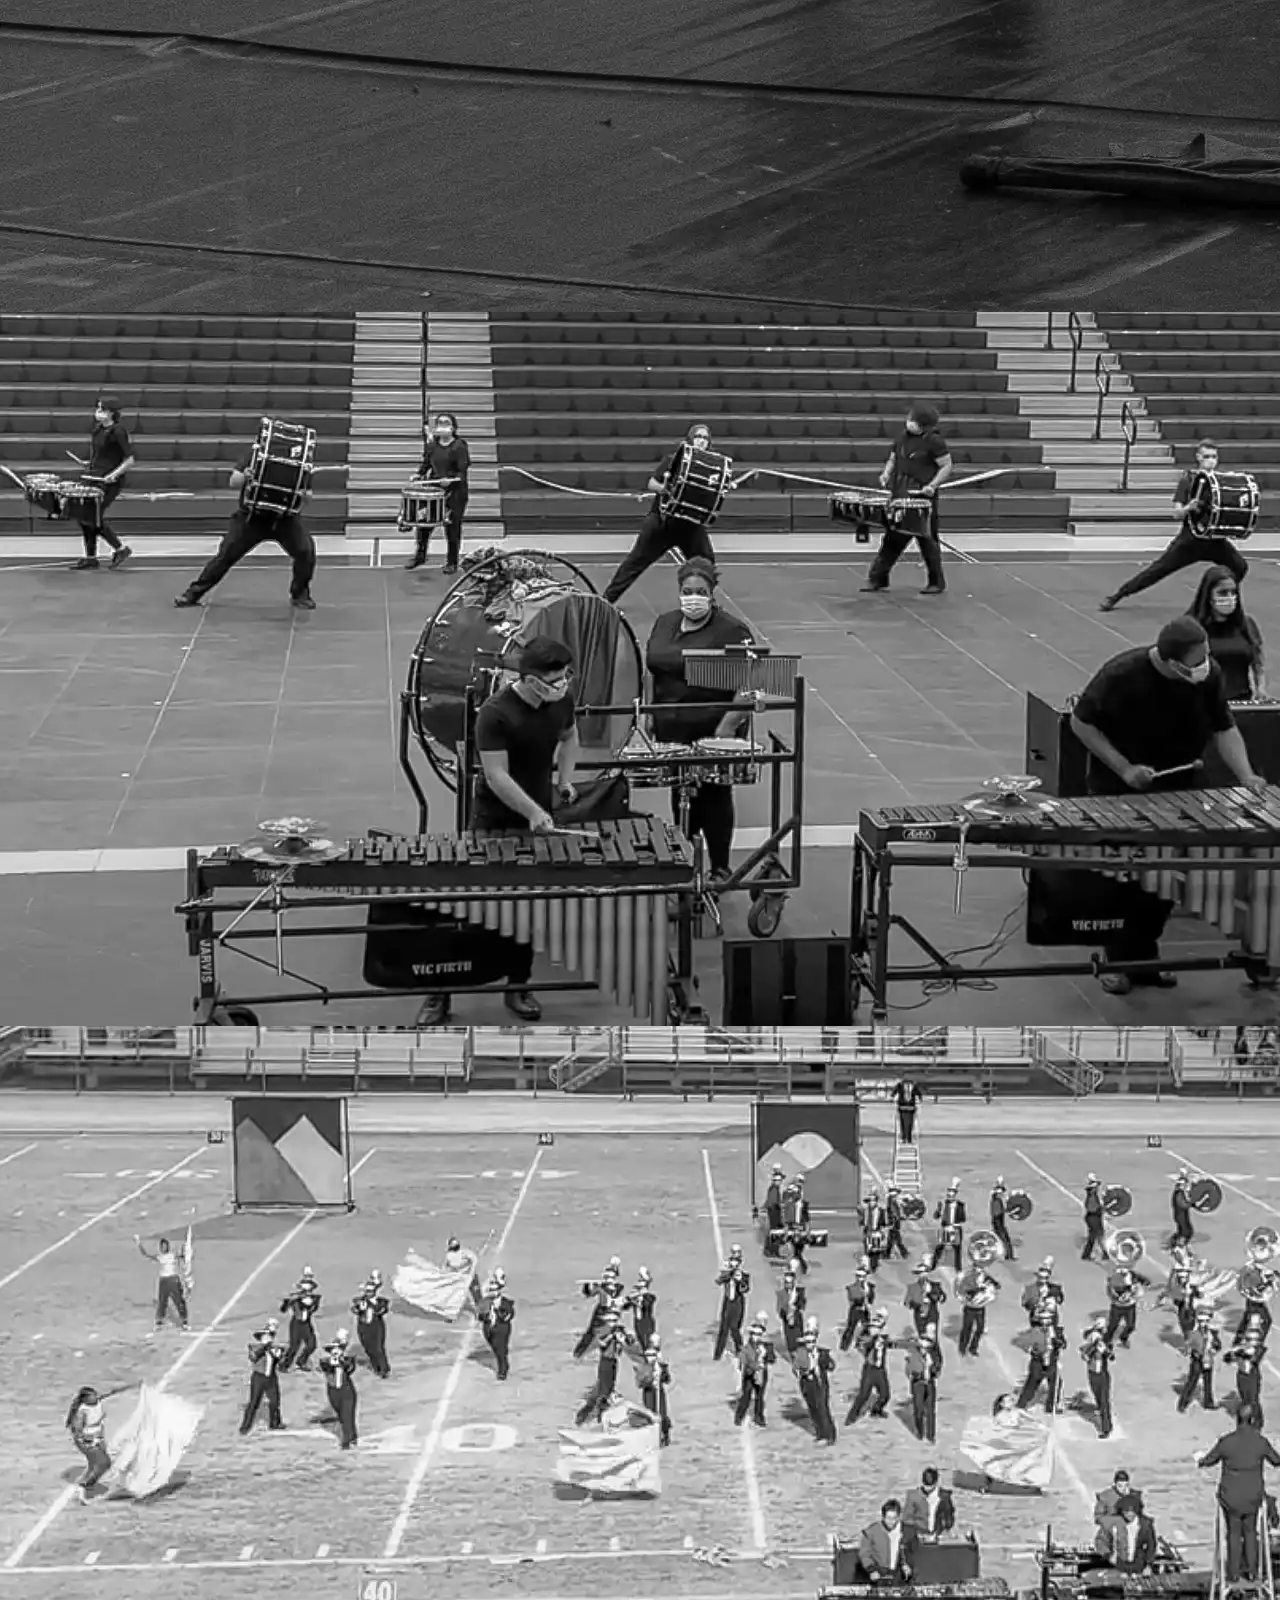
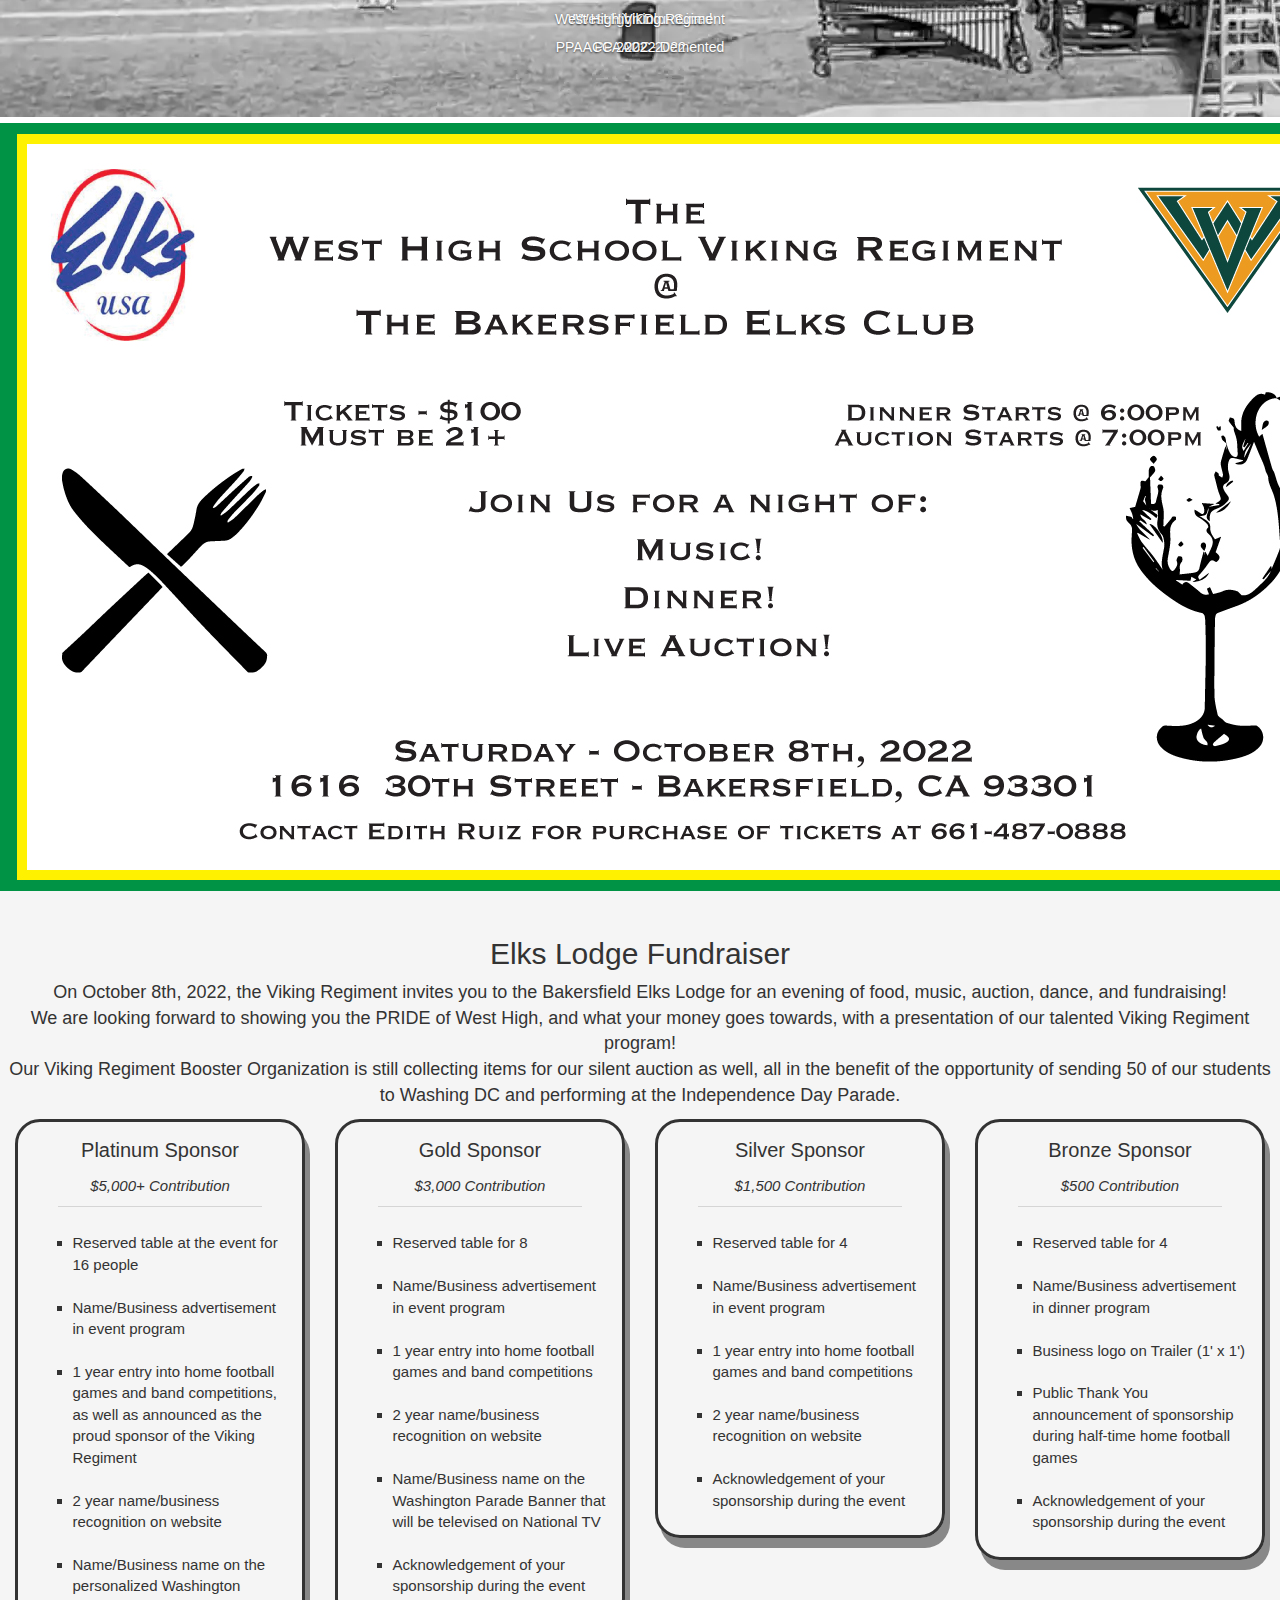
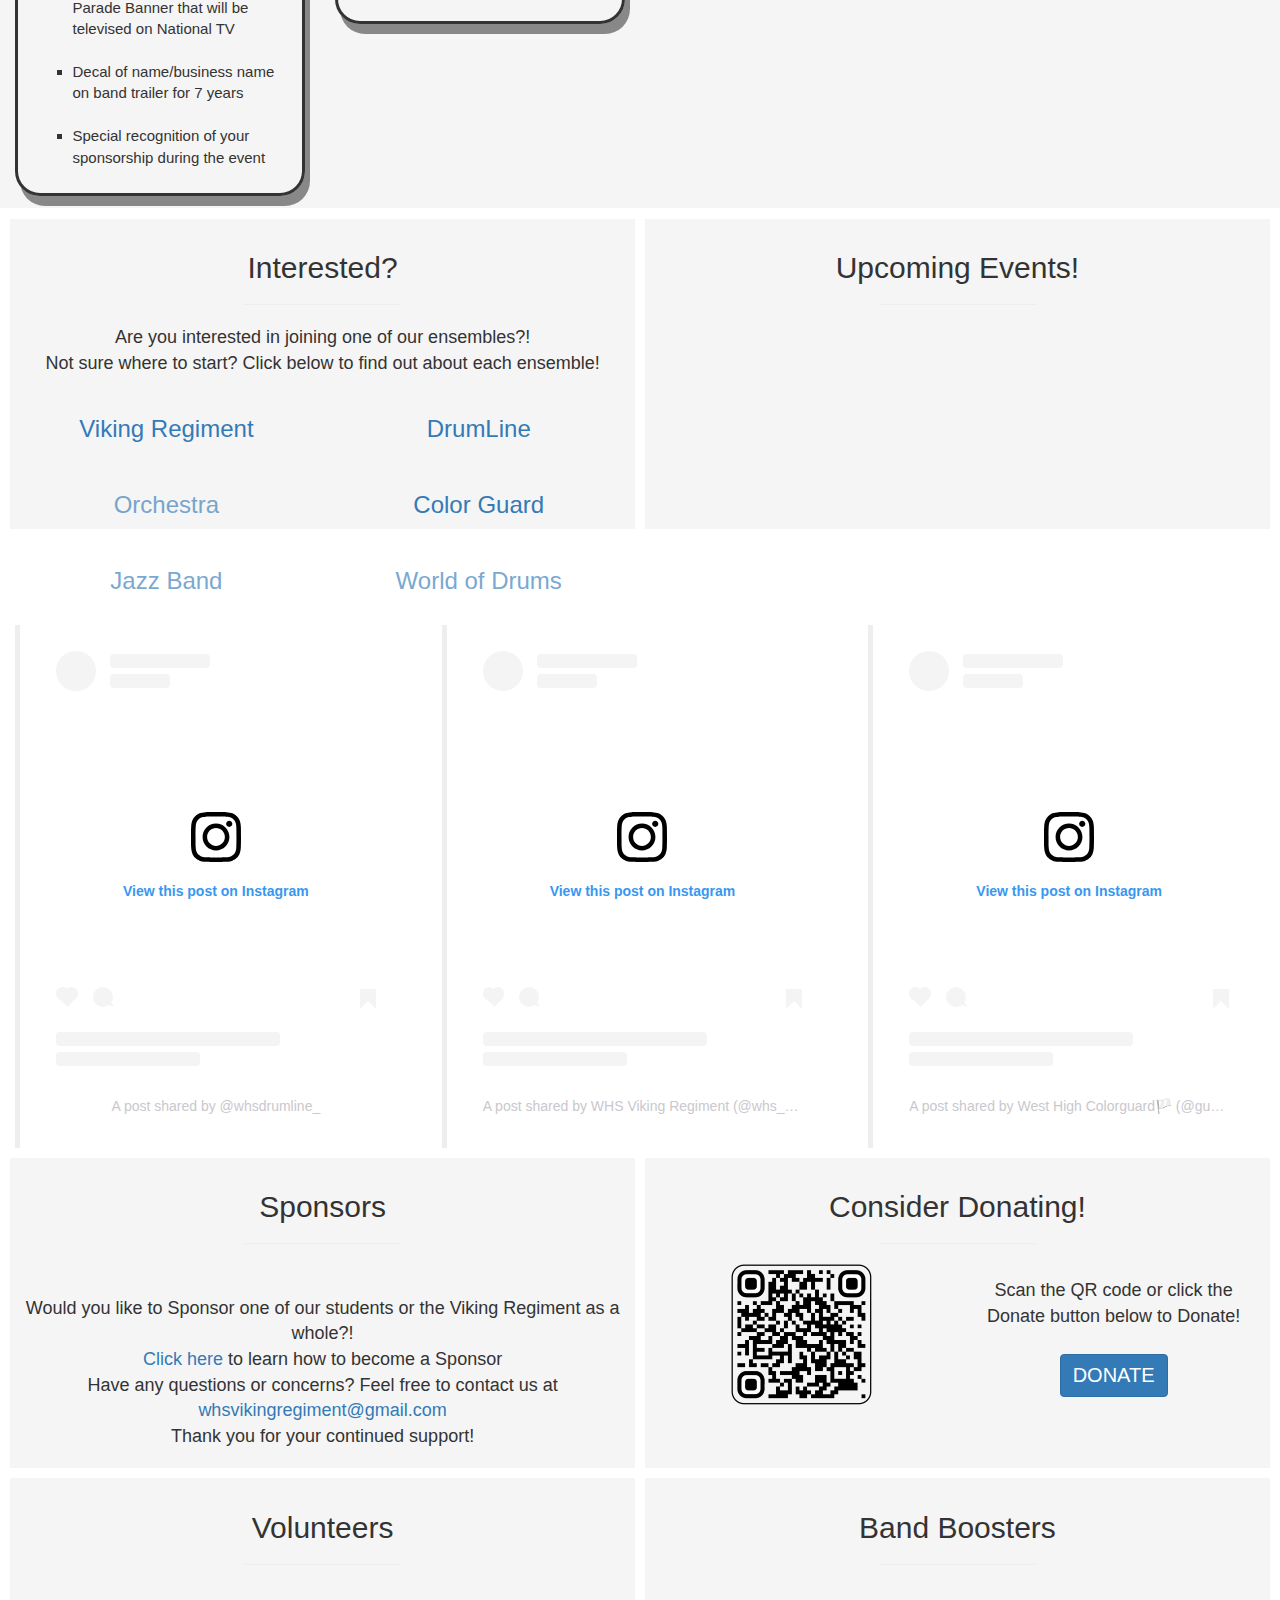
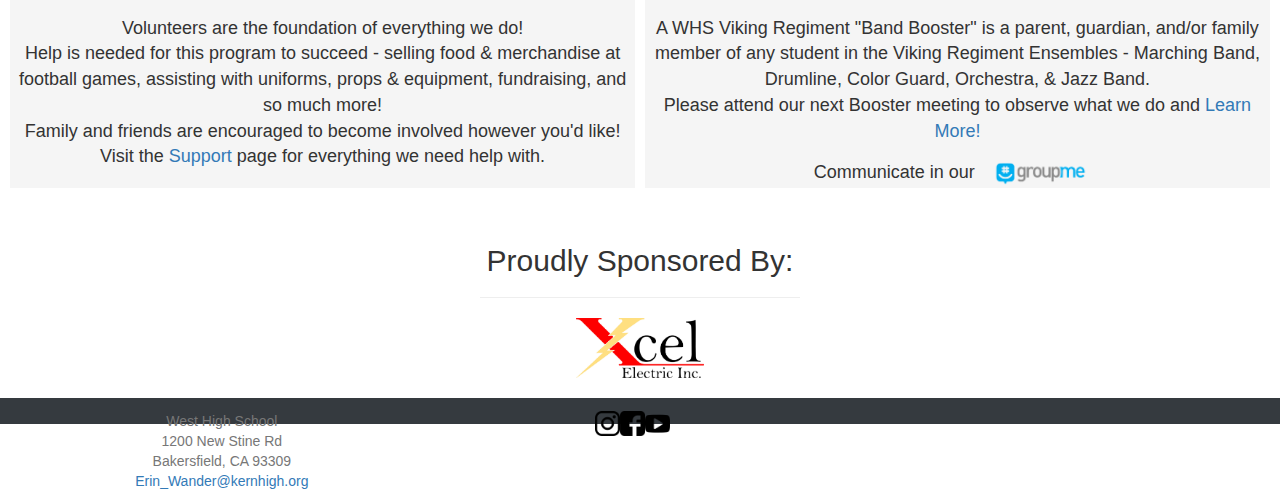
==== commit 86630f5f: "testing the flyer" ====
--- a/index.html
+++ b/index.html
@@ -80,6 +80,11 @@
 
       <div class="indexAnnouncement">
 
+        <div class = "fundRaiser2">
+
+          <img class = "fundraiserImg" src="./images/Elks-Lodge-Flyer.jpg">
+        </div>
+
         <div class="fundRaiser">
 
           <!--<a href="fundraiserflyer.html" target="_blank">-->
@@ -91,7 +96,7 @@
 
             <div class = "indexContentDescription websiteText">
            
-              <div clas = "indexFundraiserText">
+              <div class = "indexFundraiserText">
               
                 <p>
                   On October 8th, 2022, the Viking Regiment invites you to the Bakersfield Elks Lodge for an evening of food, music, auction, dance, and fundraising!
--- a/css/style.css
+++ b/css/style.css
@@ -214,11 +214,6 @@
 .sponsorshipTiers {
 
     padding-bottom: 1%;
-}
-
-.indexFundraiserText {
-
-    padding: 5%;
 }
 
 @media only screen and (max-width: 600px){
@@ -335,4 +330,9 @@
 
         margin-bottom: 10%;
     }
+
+    .indexFundraiserText {
+
+        padding: 5%!important;
+    }
 }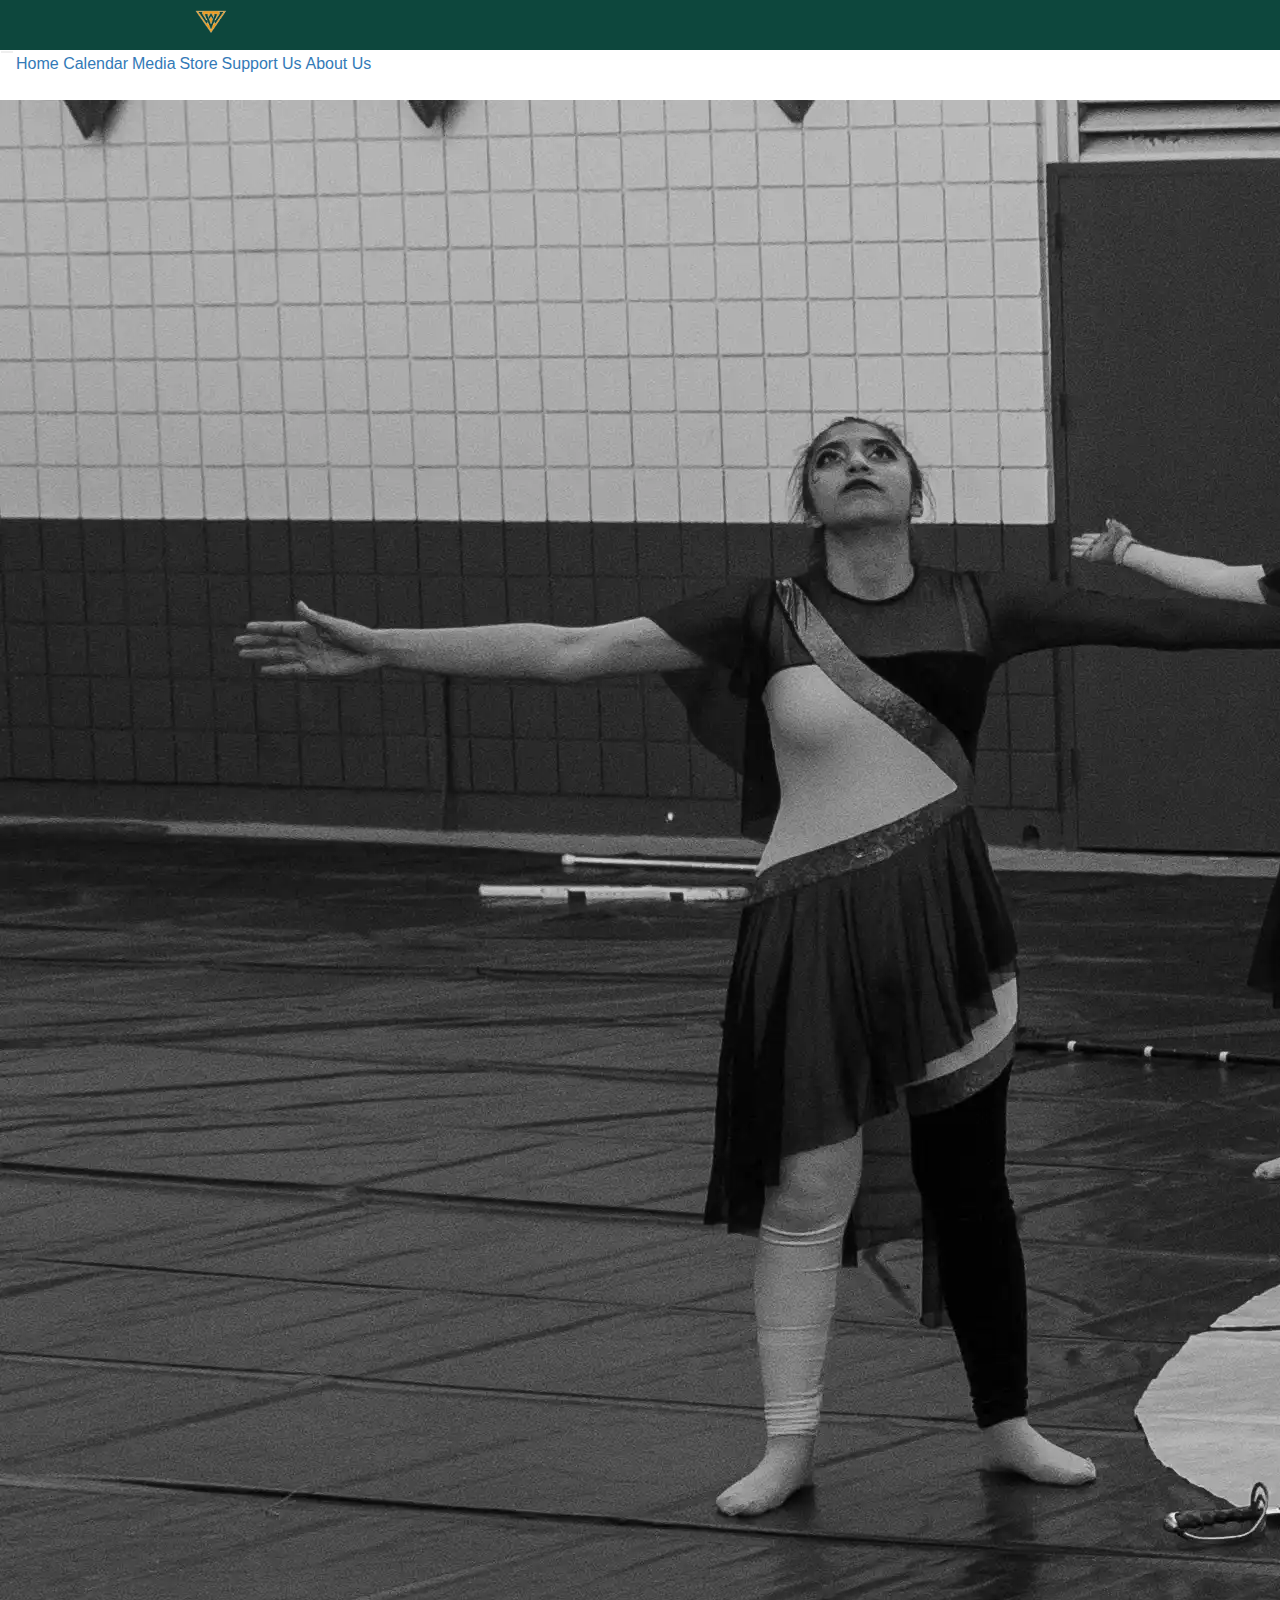
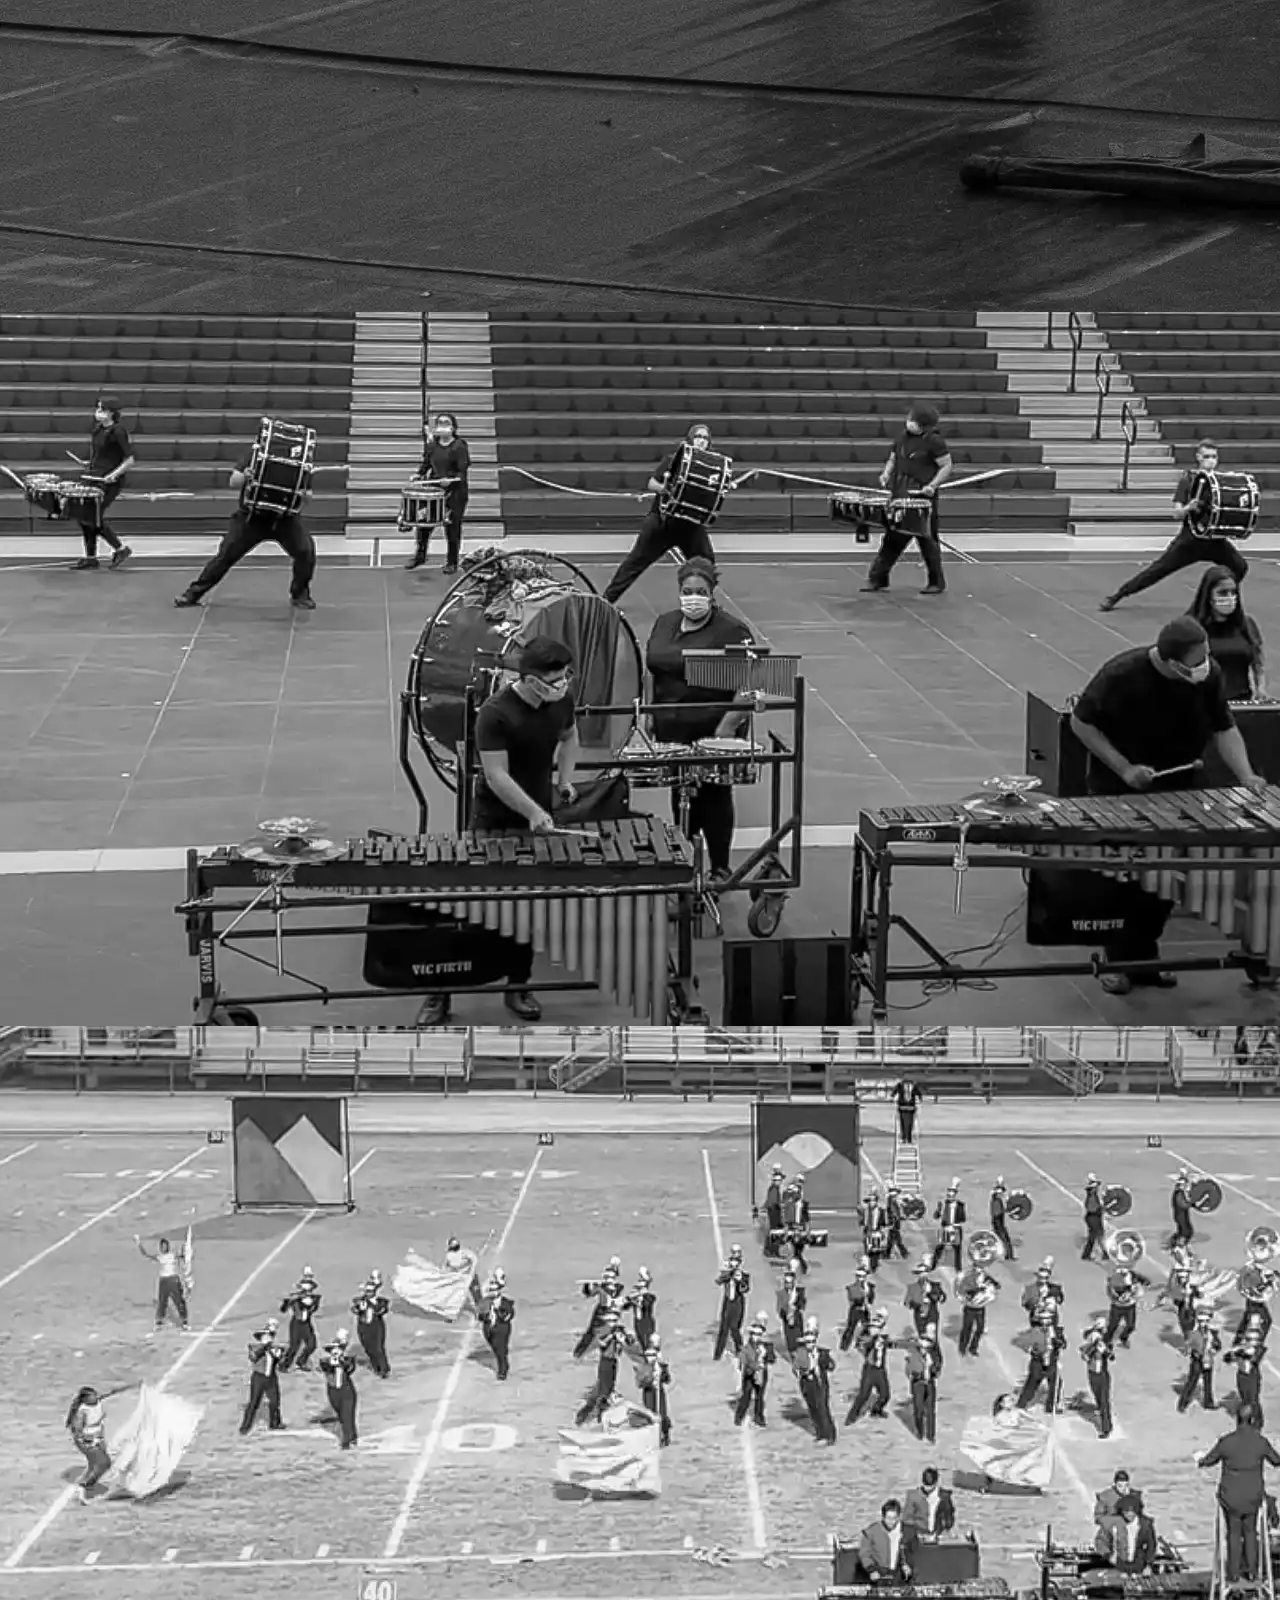
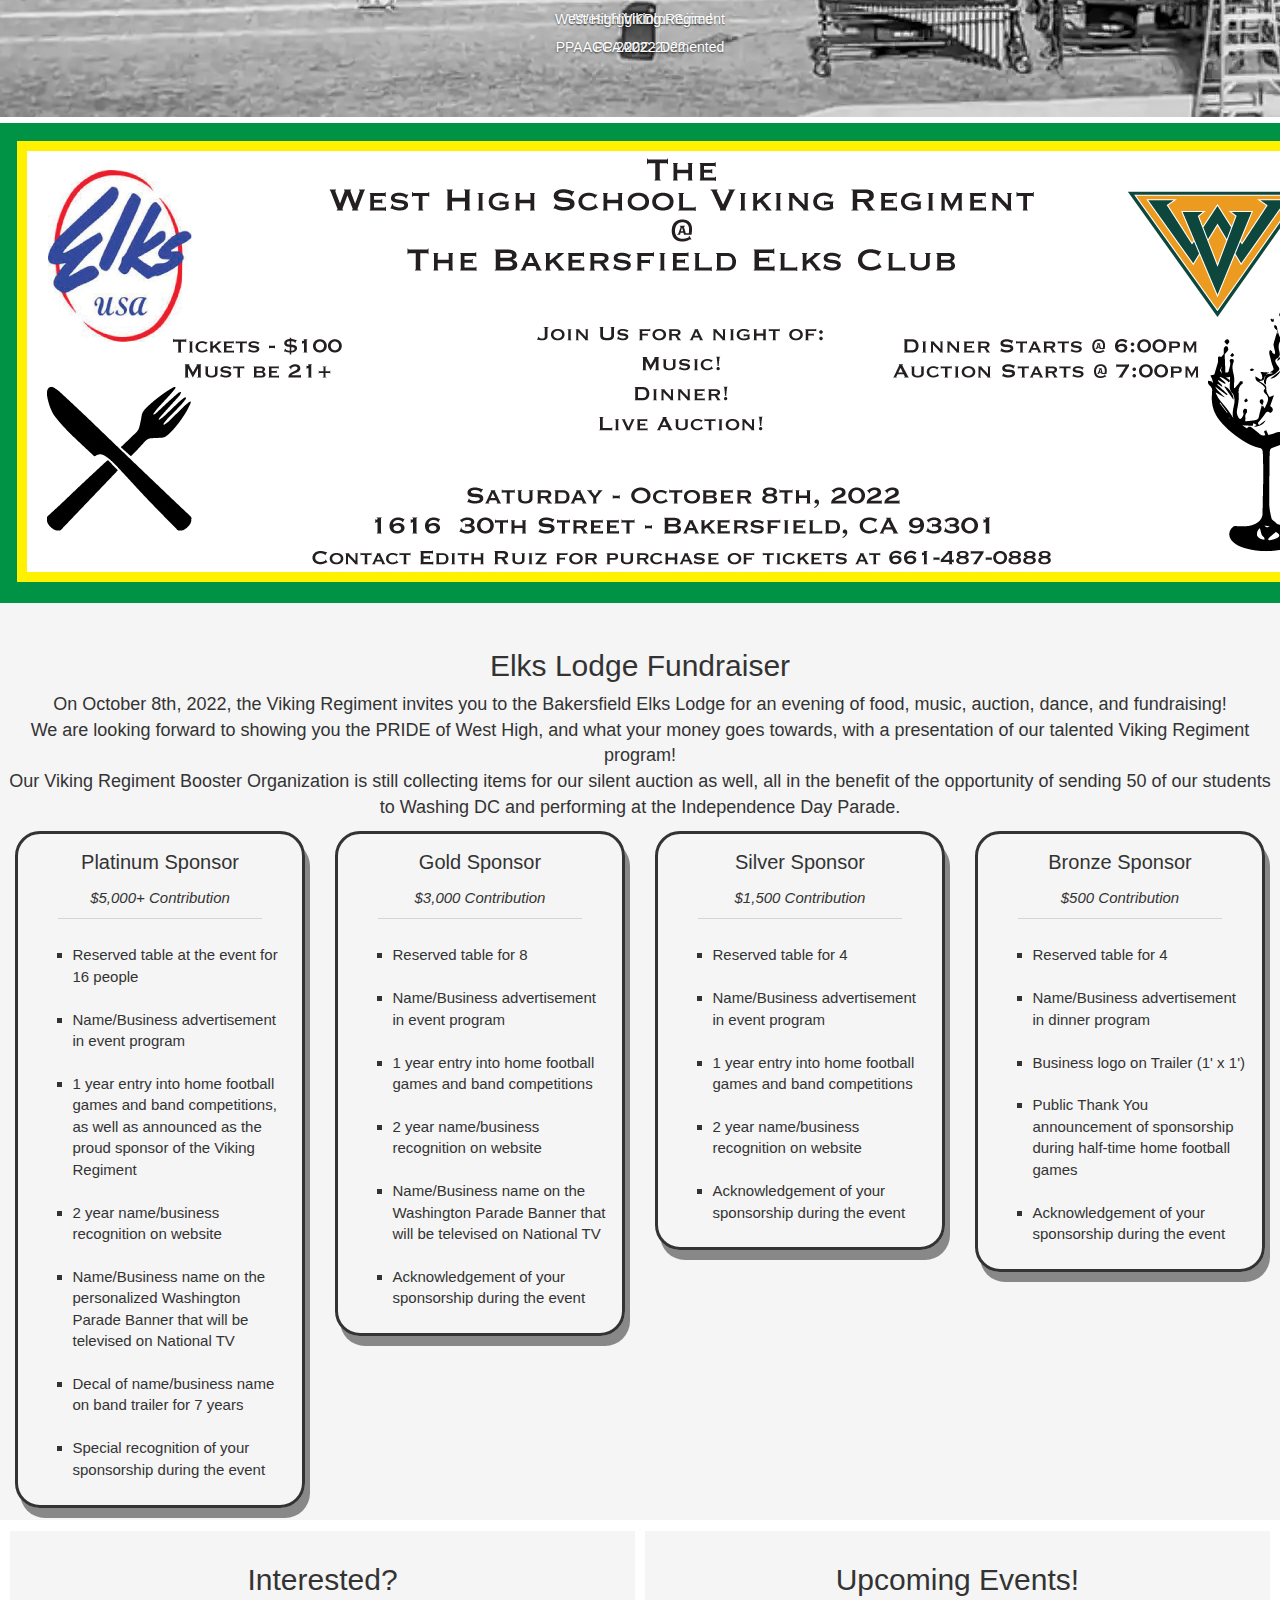
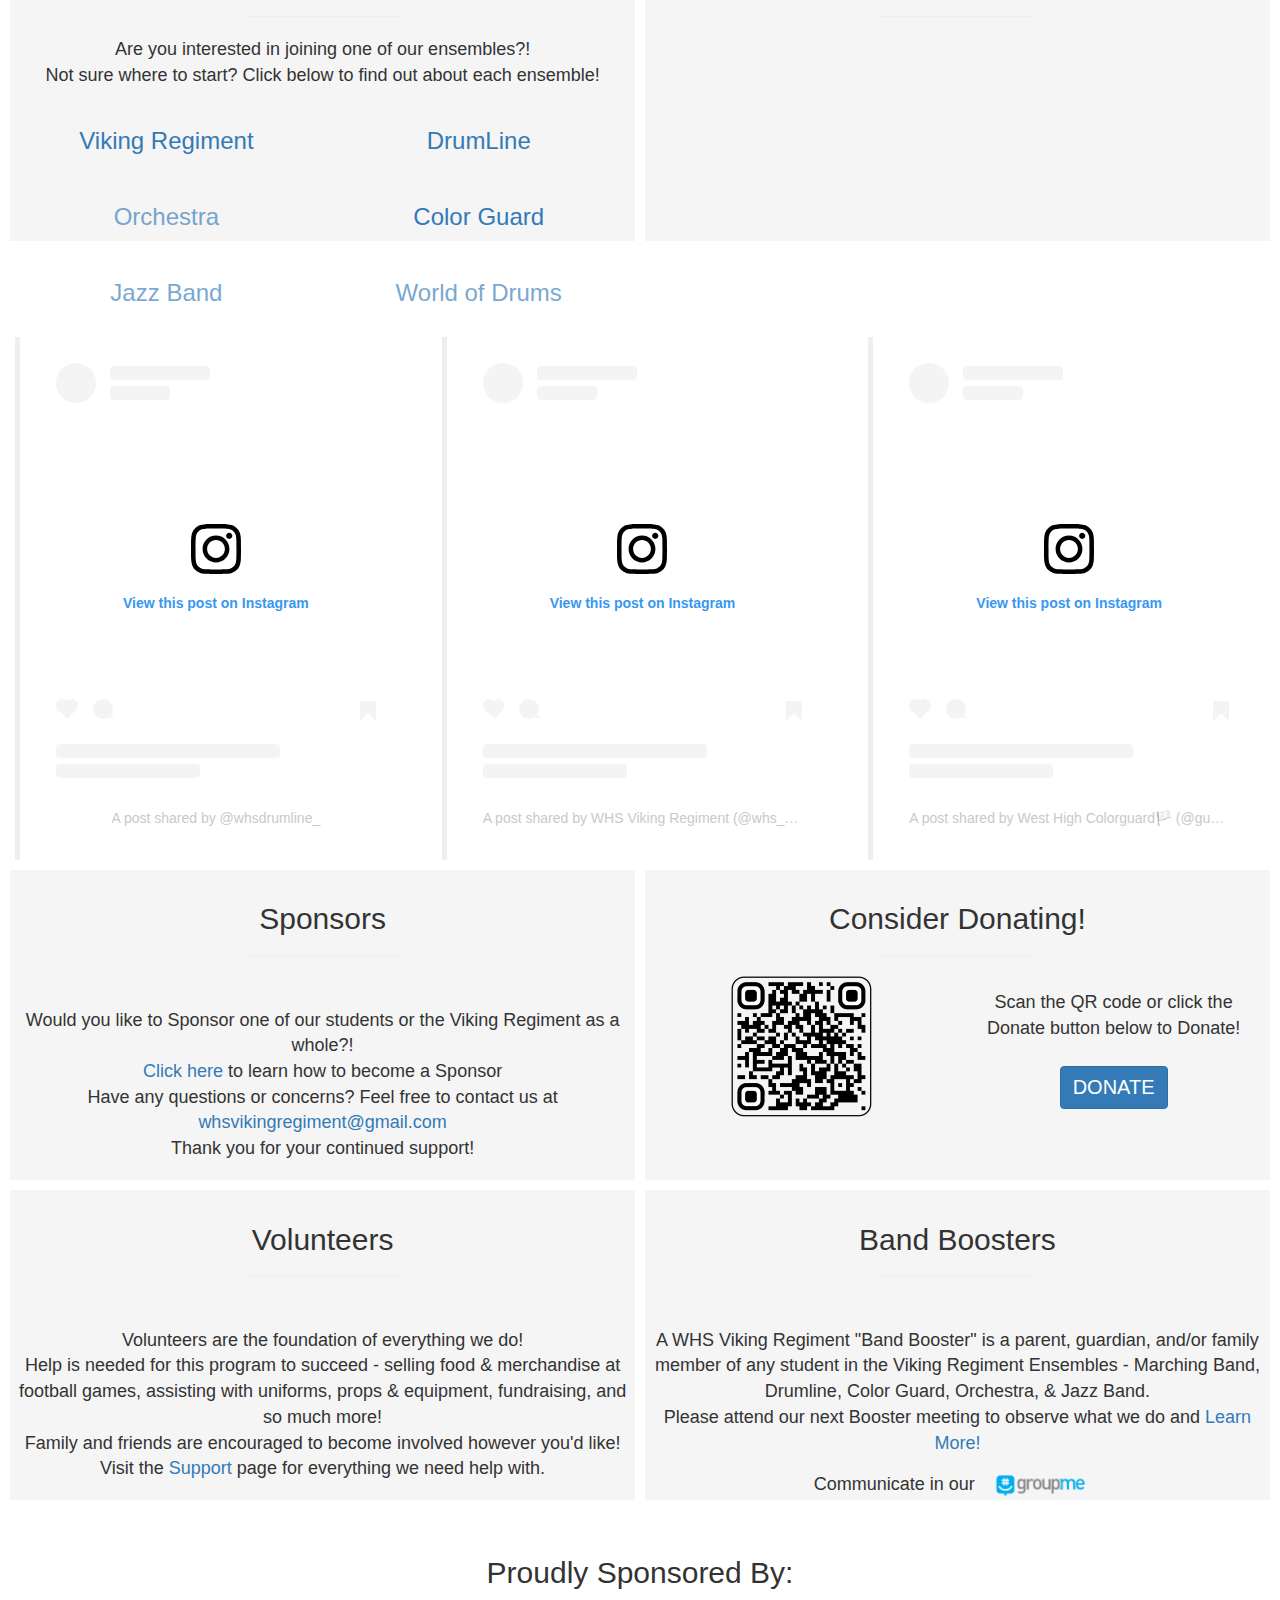
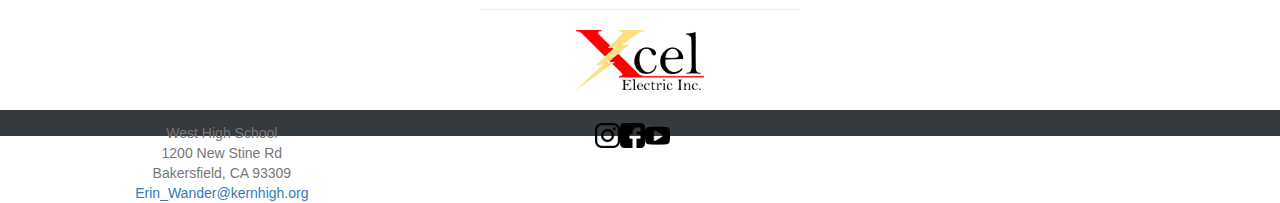
==== commit 5e39b62c: "testing the flyer" ====
--- a/index.html
+++ b/index.html
@@ -82,7 +82,7 @@
 
         <div class = "fundRaiser2">
 
-          <img class = "fundraiserImg" src="./images/Elks-Lodge-Flyer.jpg">
+          <img class = "fundraiserImg" src="./images/Elks-Lodge-Flyer2.jpg">
         </div>
 
         <div class="fundRaiser">
